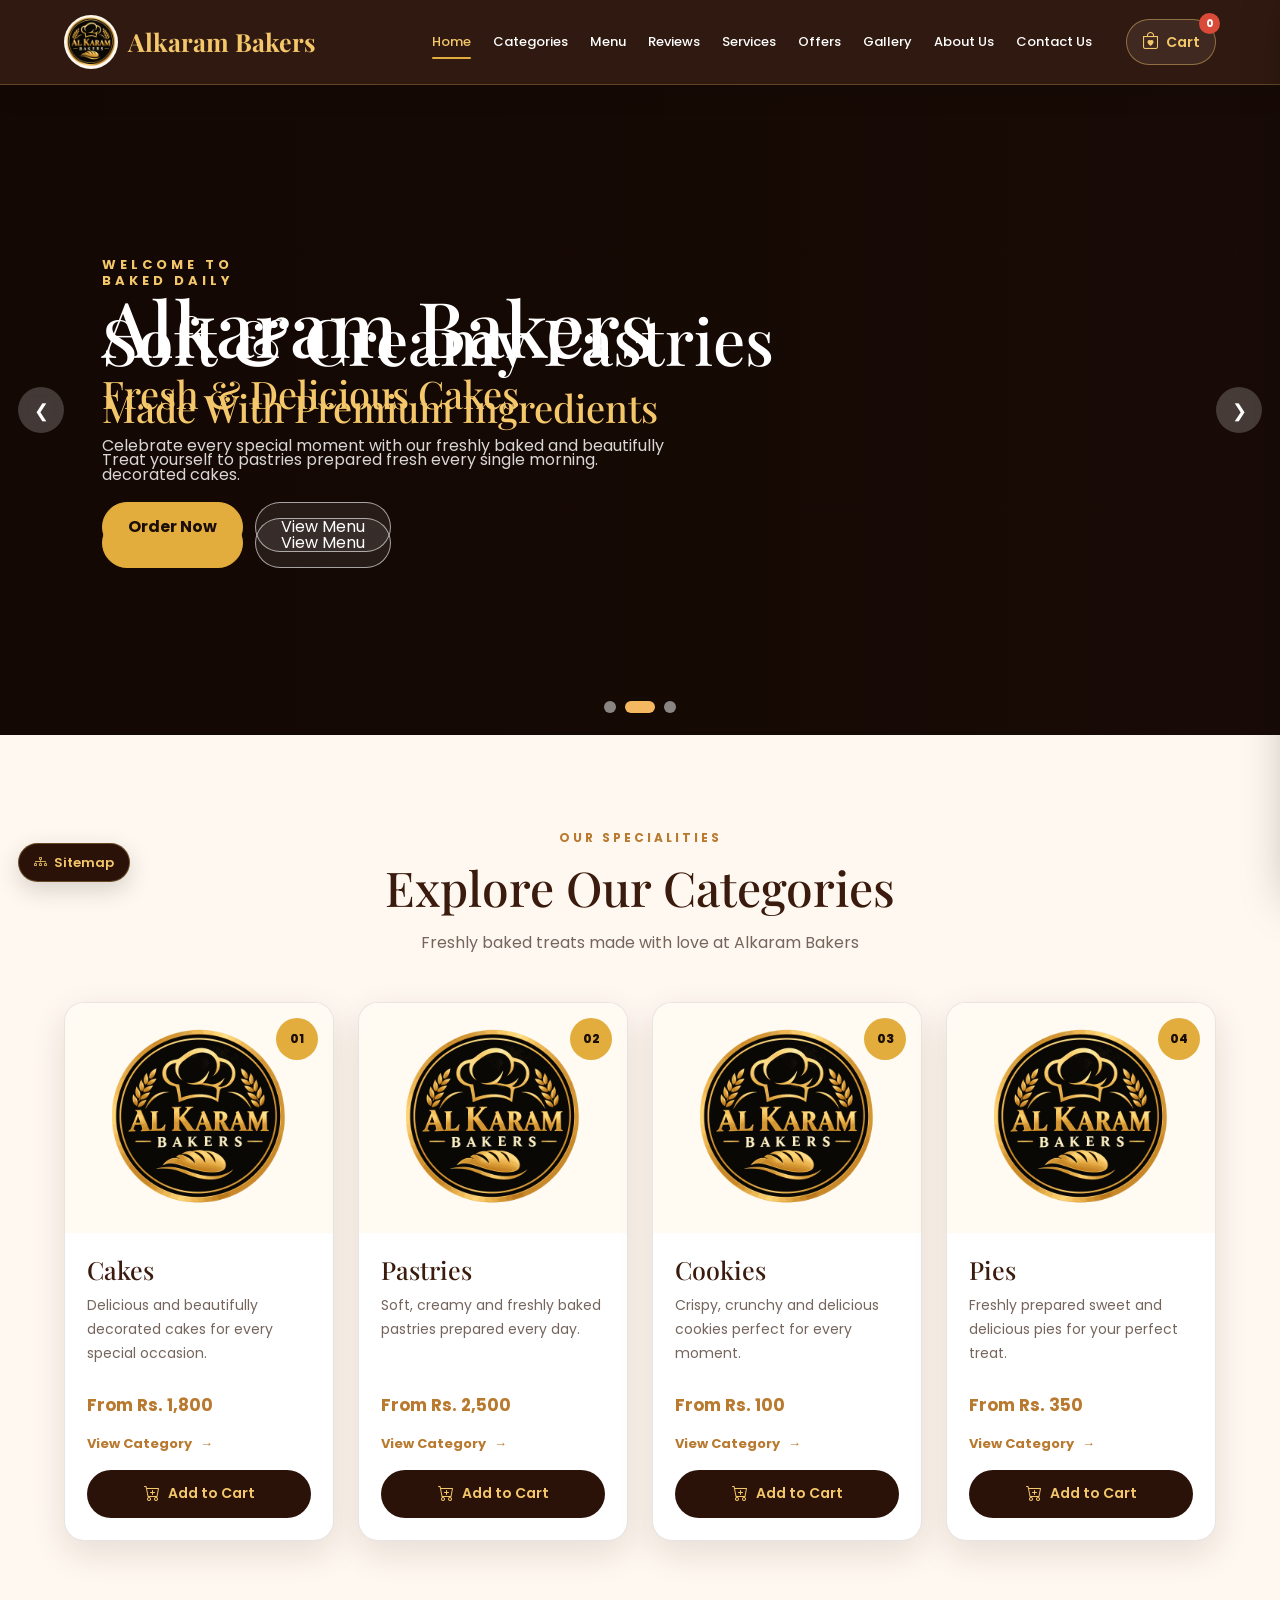
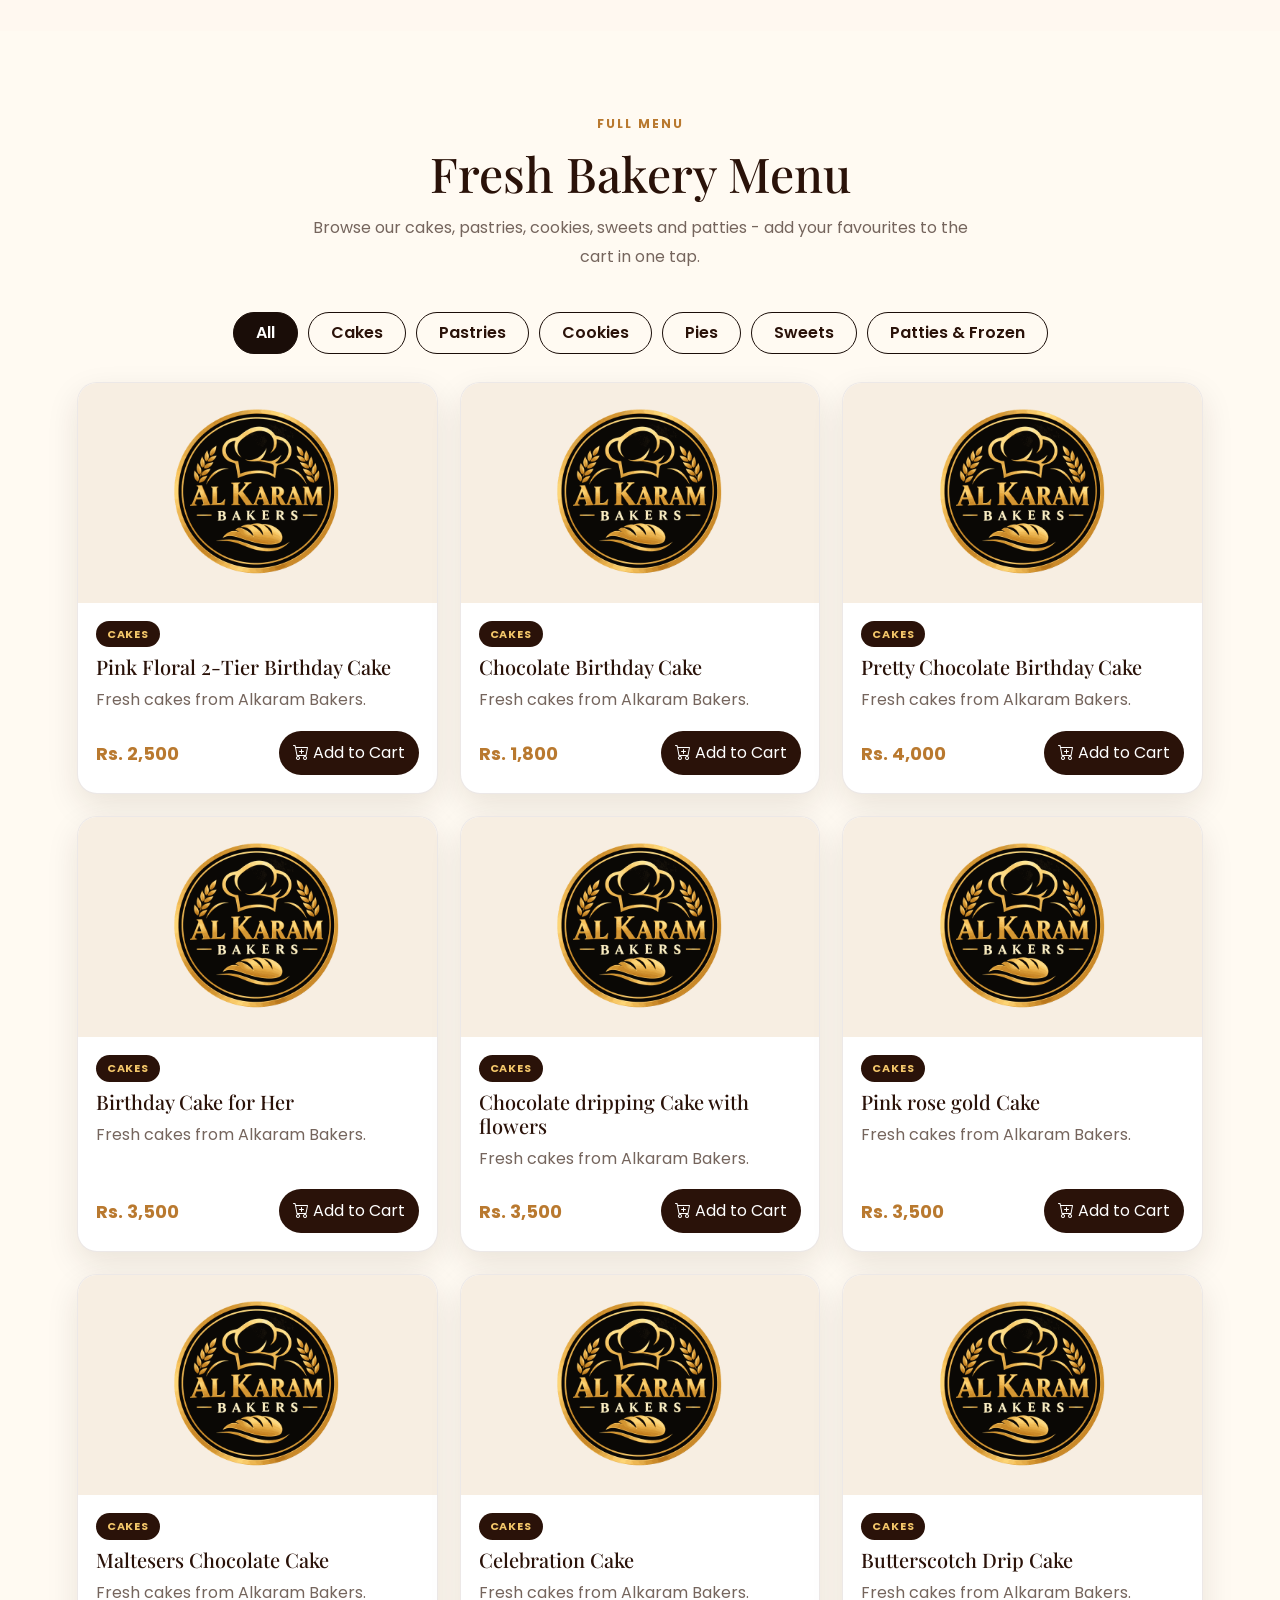
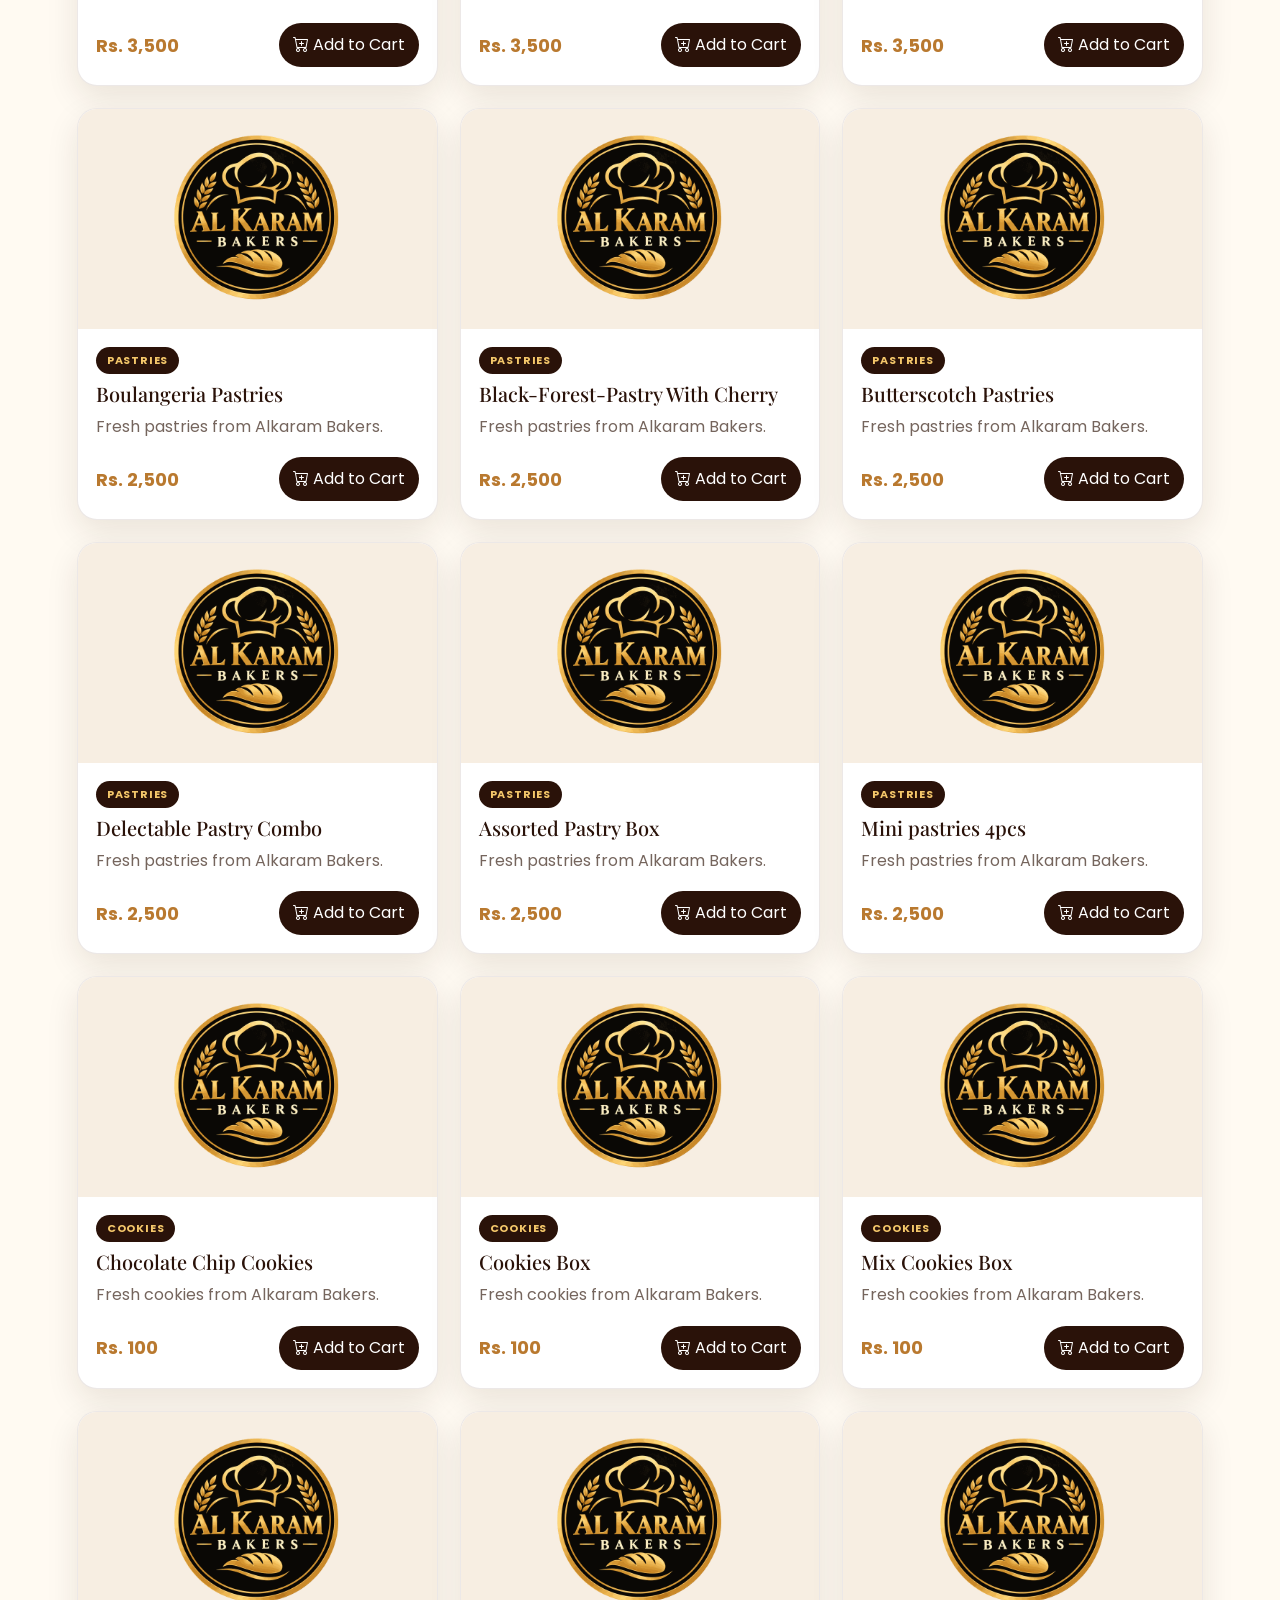
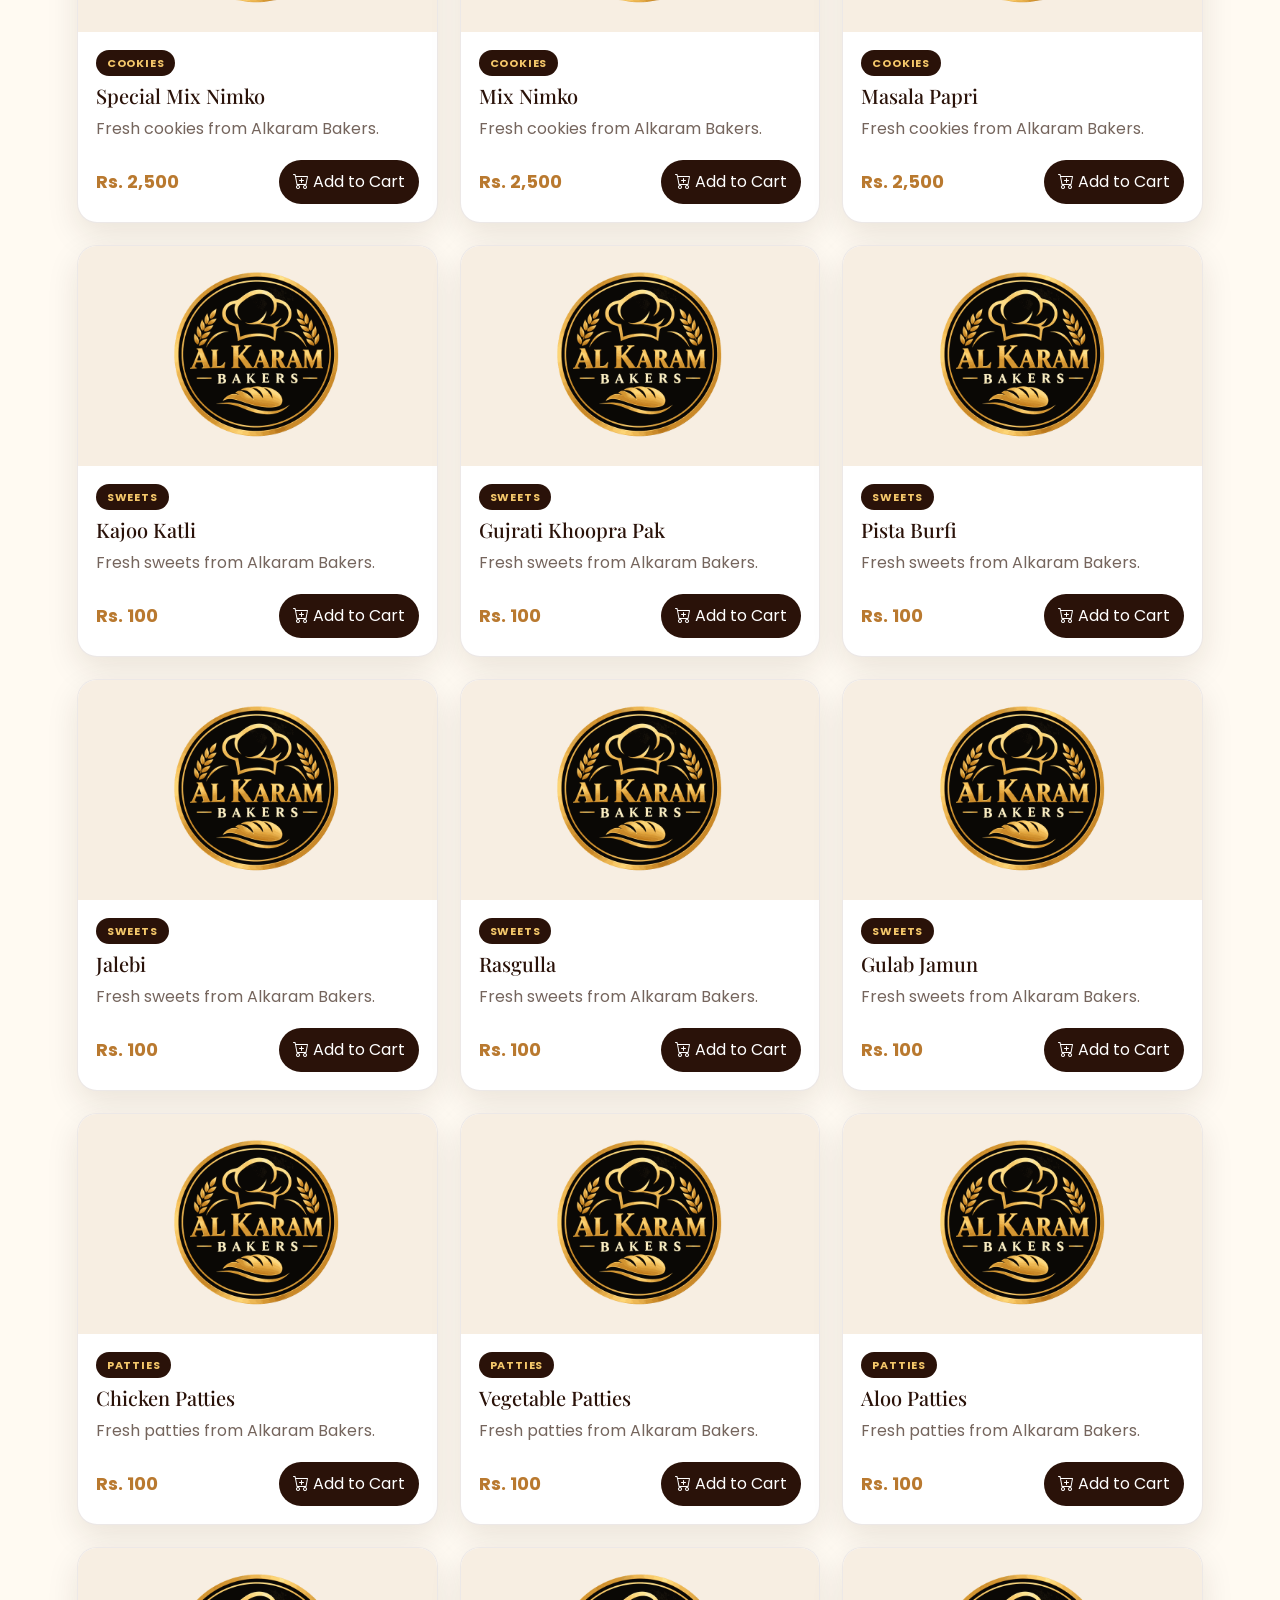
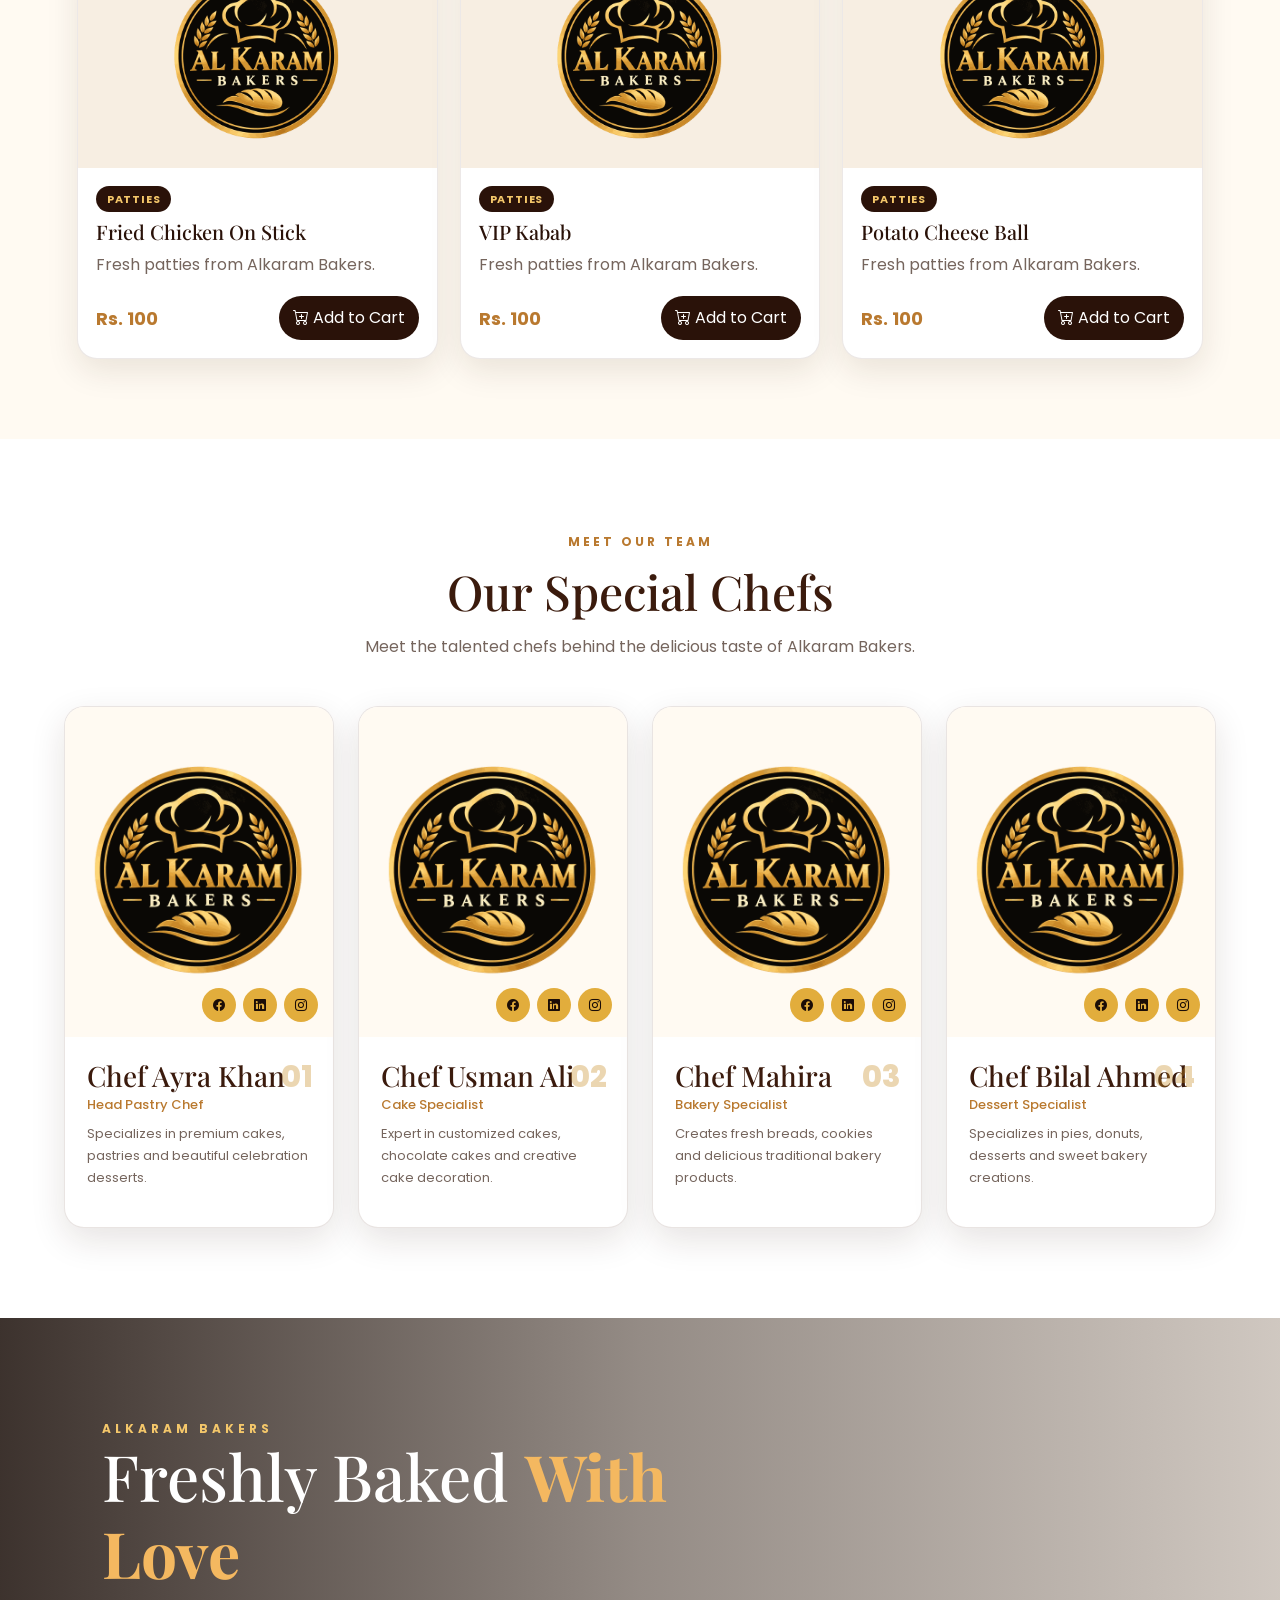
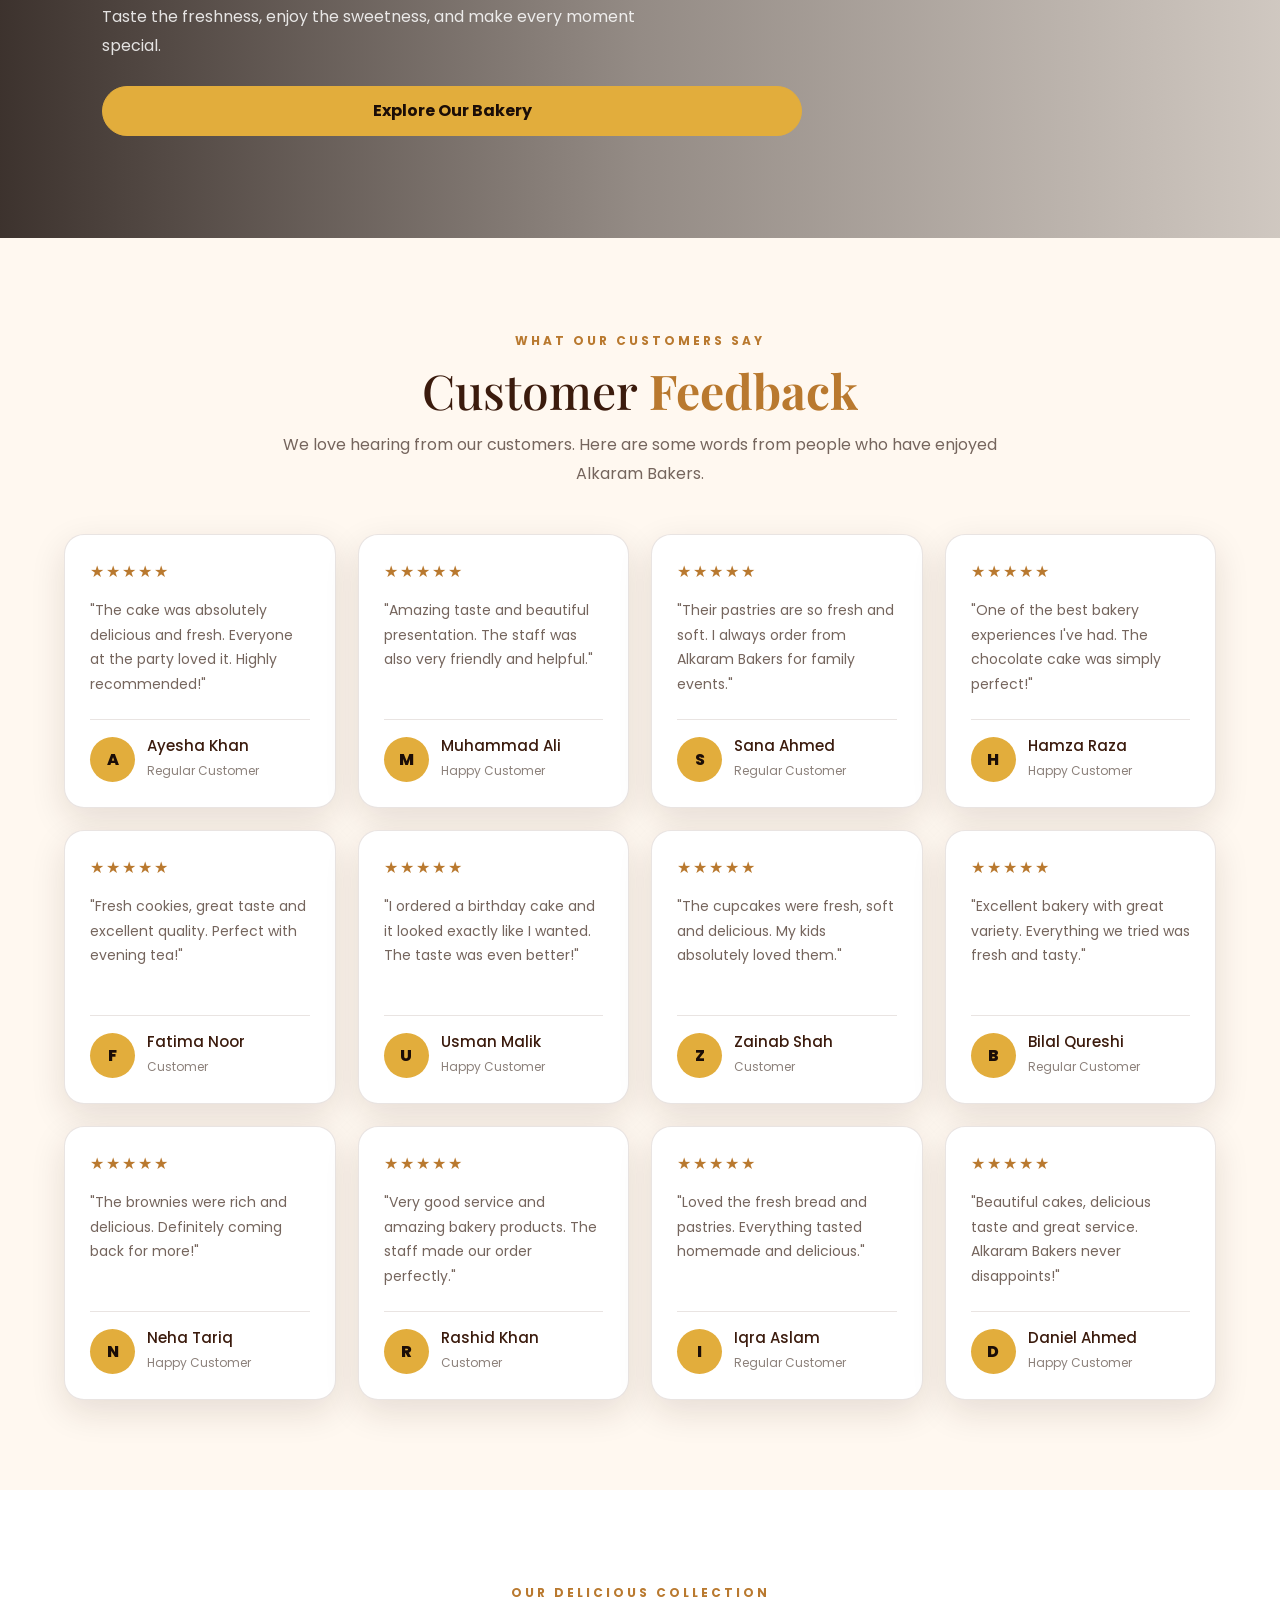
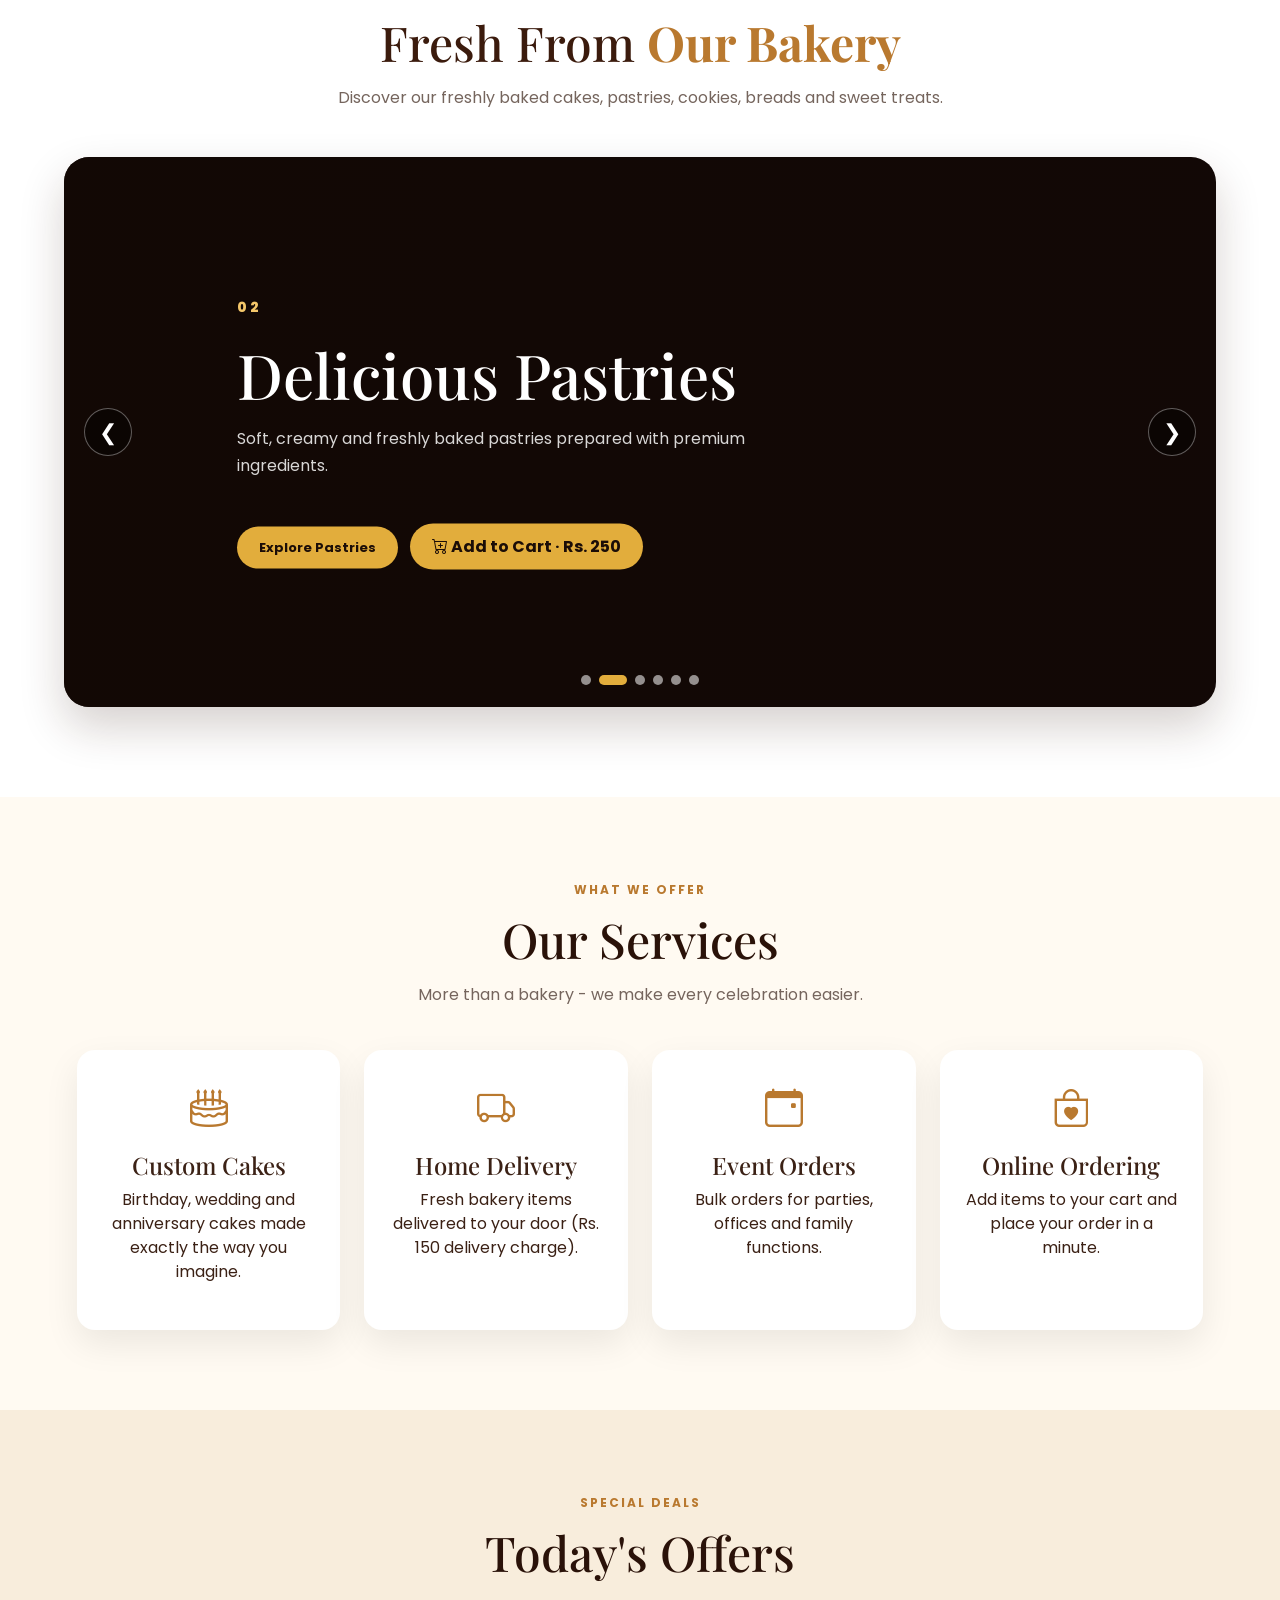
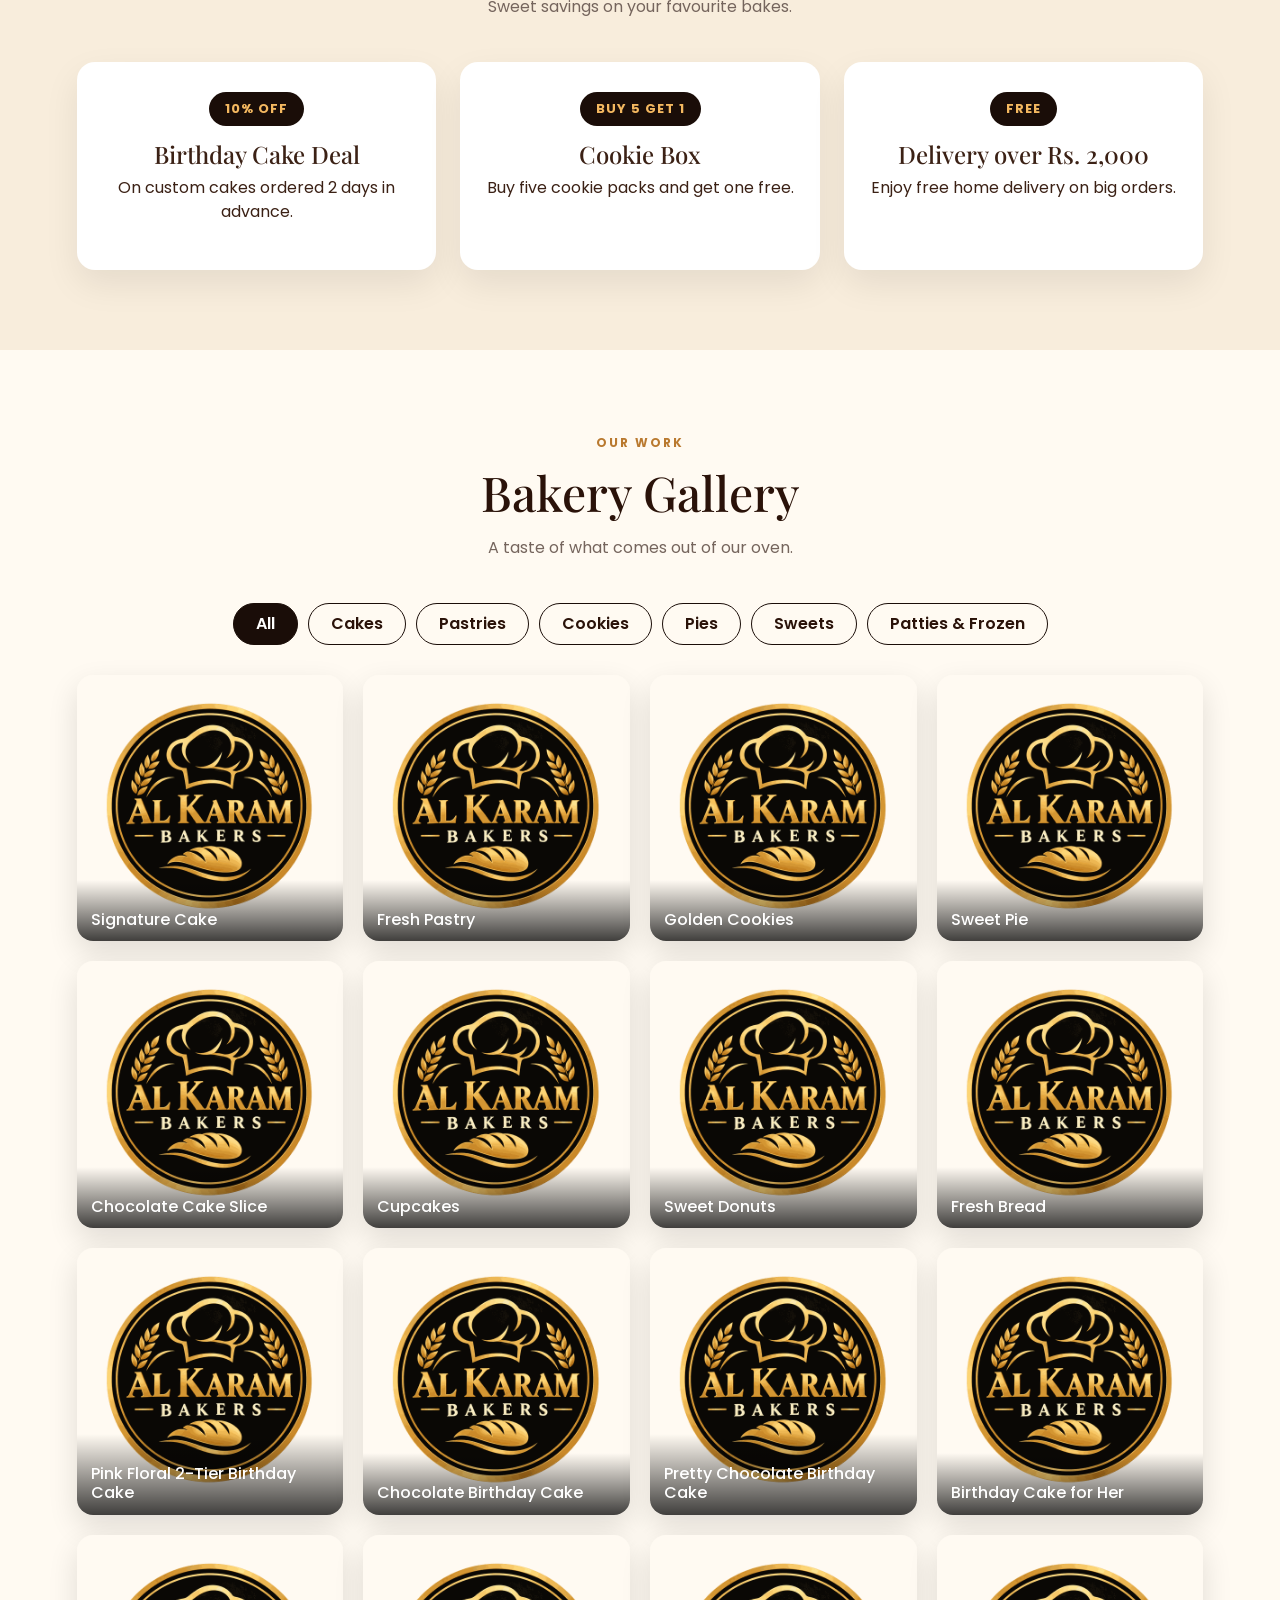
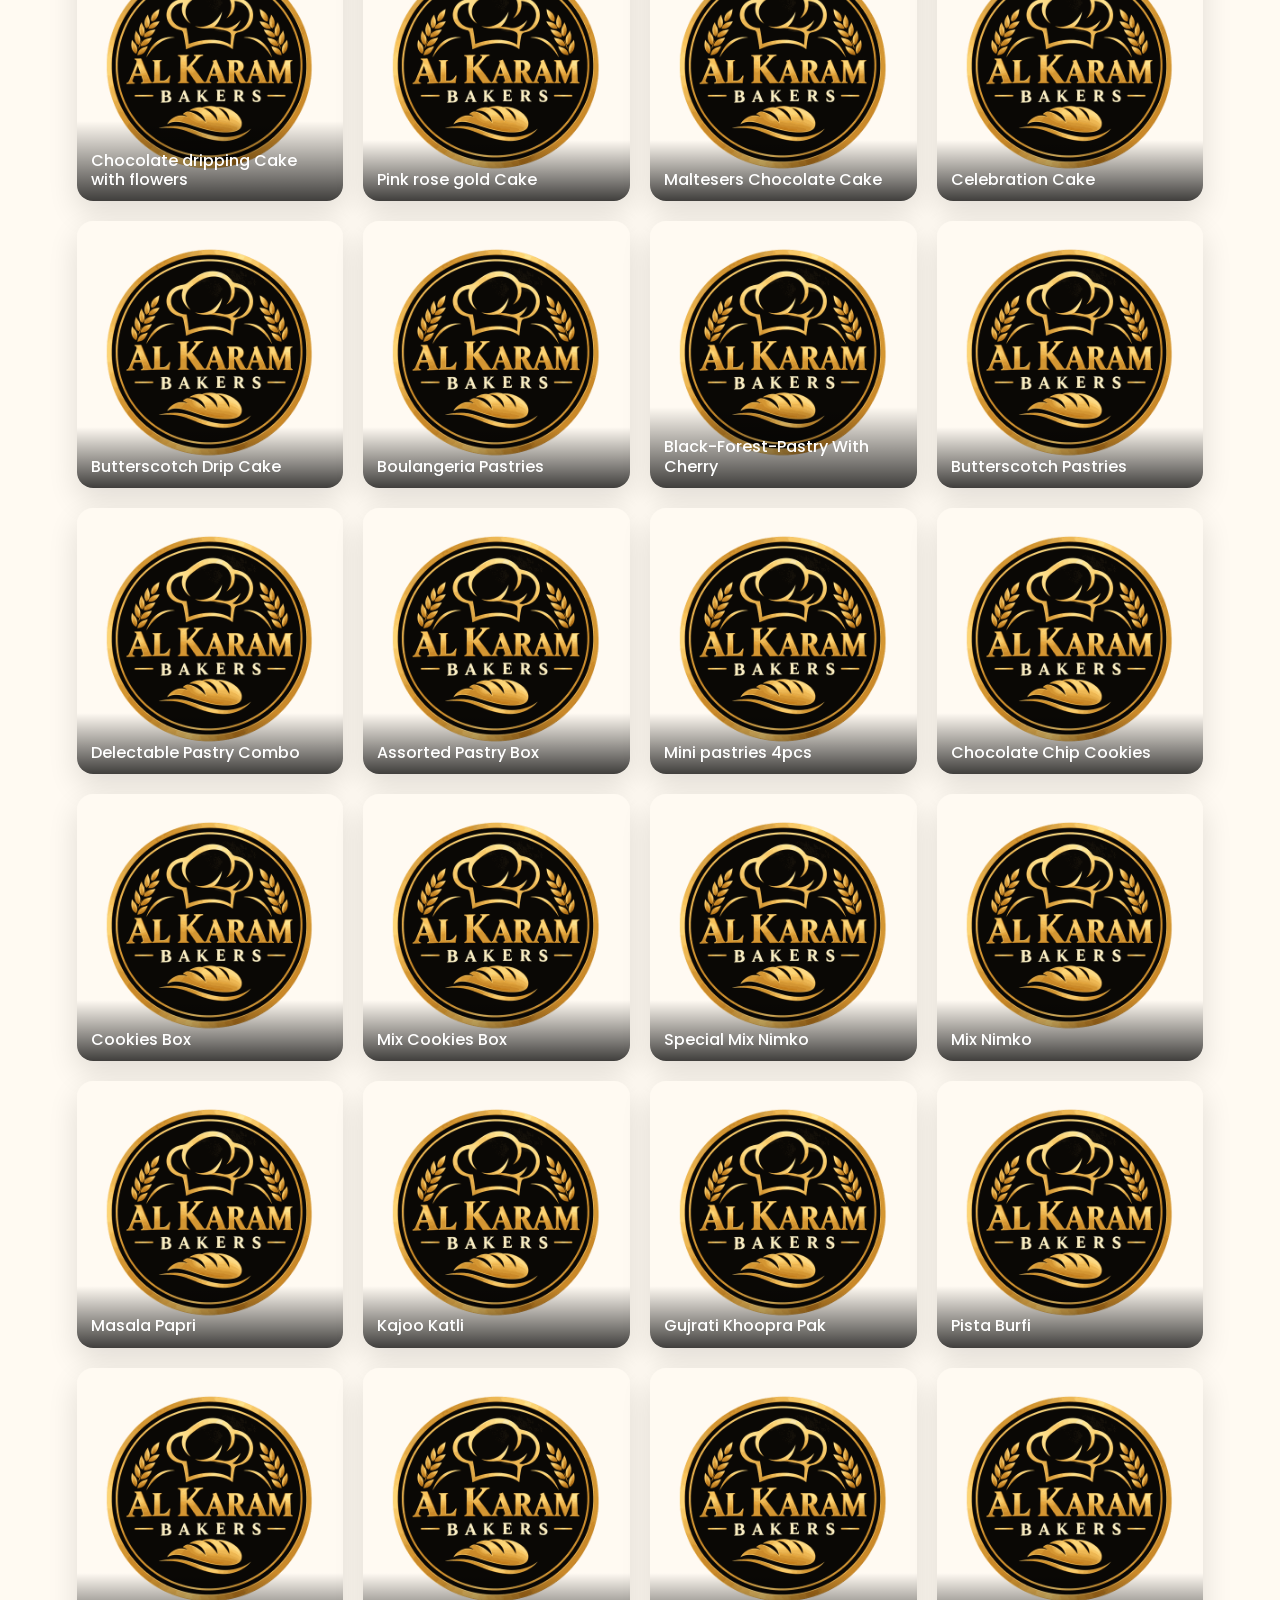
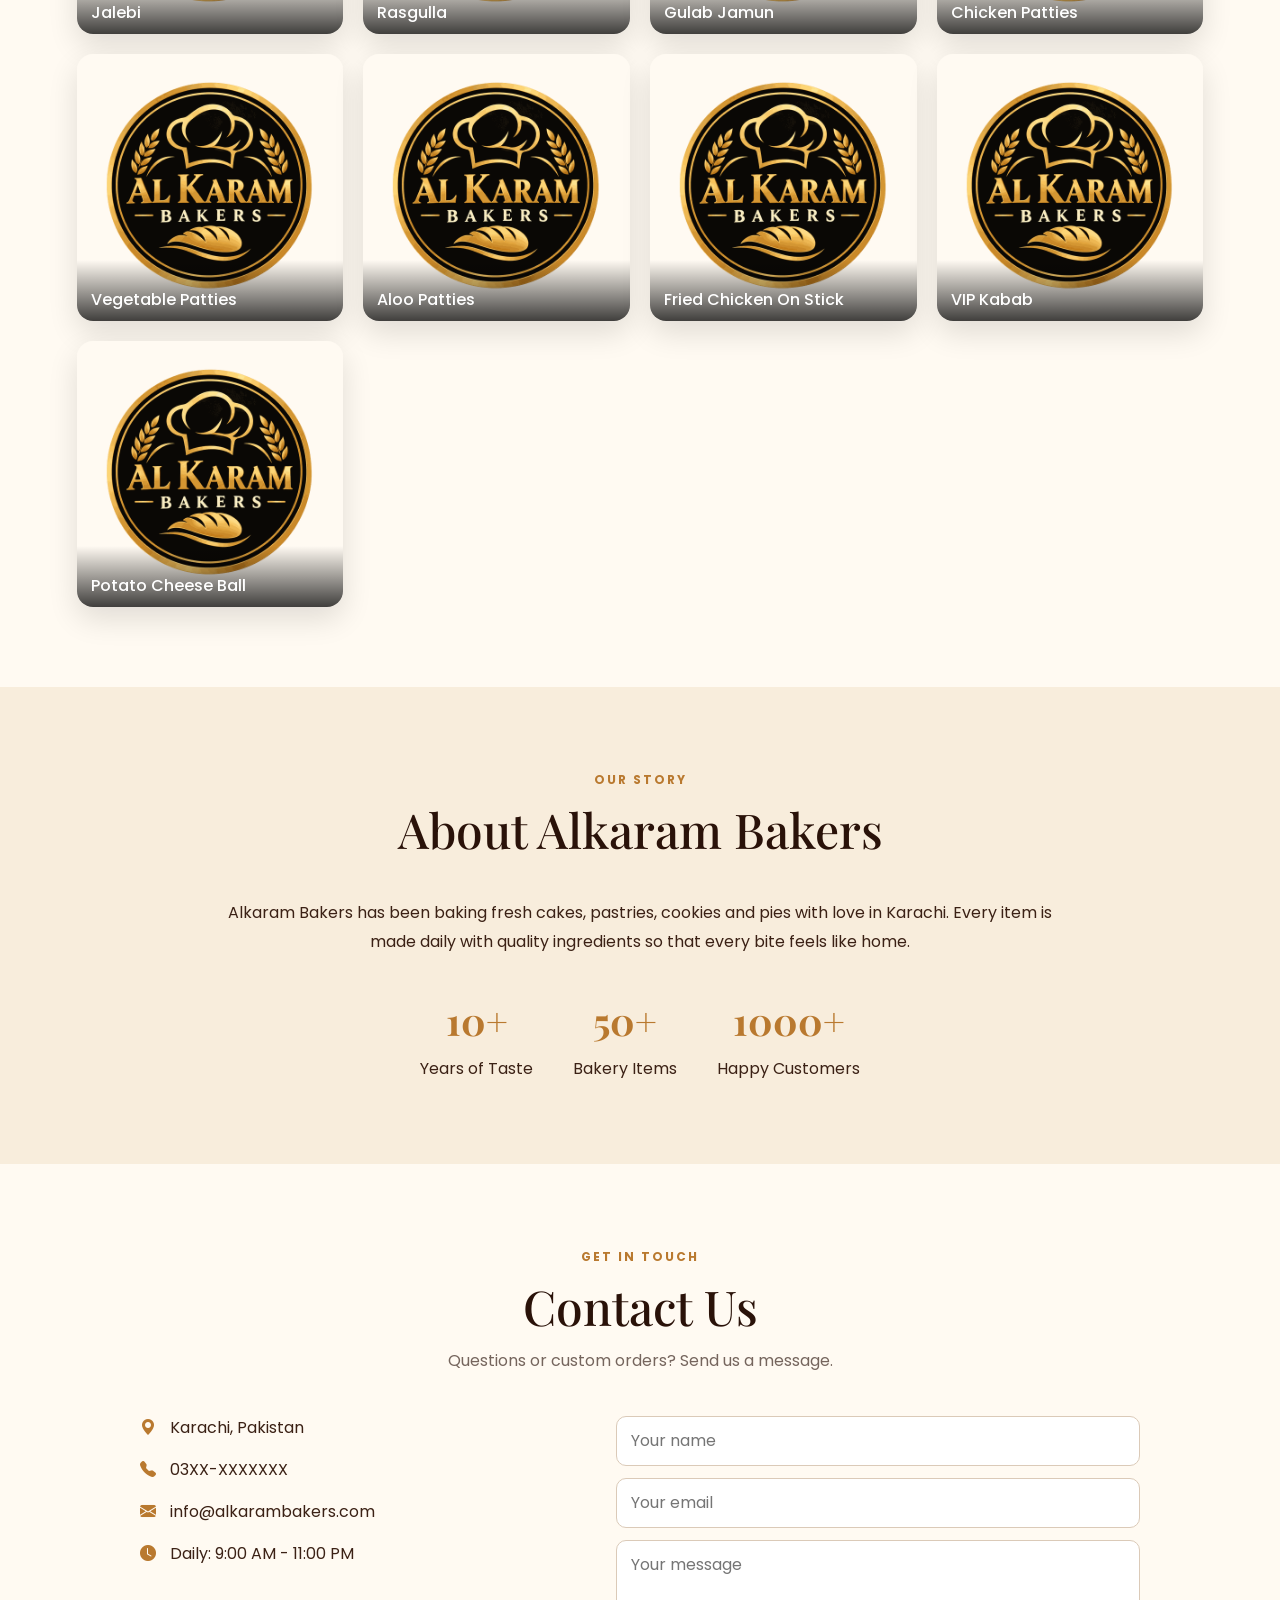
==== index.html @ e4ca4666 "Al Karam Bakers website" ====
<!DOCTYPE html>

<html lang="en">
<head>
<meta charset="utf-8"/>
<meta content="width=device-width, initial-scale=1.0" name="viewport"/>
<title>Alkaram Bakers Karachi | Fresh Cakes, Pastries, Cookies &amp; Bakery Delivery</title>
<meta content="Alkaram Bakers Karachi - freshly baked cakes, pastries, cookies, pies, sweets and patties. Order online with home delivery." name="description"/>
<!-- Website / Browser Tab Logo -->
<link href="images/alkaram-logo.png" rel="icon" type="image/png"/>
<link href="images/alkaram-logo.png" rel="apple-touch-icon"/>
<!-- Bootstrap -->
<link href="https://cdn.jsdelivr.net/npm/bootstrap@5.3.8/dist/css/bootstrap.min.css" rel="stylesheet"/>
<!-- Bootstrap Icons -->
<link href="https://cdn.jsdelivr.net/npm/bootstrap-icons@1.11.3/font/bootstrap-icons.min.css" rel="stylesheet"/>
<!-- Google Fonts -->
<link href="https://fonts.googleapis.com" rel="preconnect"/>
<link crossorigin="" href="https://fonts.gstatic.com" rel="preconnect"/>
<link href="https://fonts.googleapis.com/css2?family=Playfair+Display:wght@500;600;700&amp;family=Poppins:wght@400;500;600;700&amp;display=swap" rel="stylesheet"/>
<!-- Existing CSS -->



<meta content="Alkaram Bakers, bakery in Karachi, Karachi bakery, fresh cakes Karachi, birthday cakes Karachi, custom cakes Karachi, pastries Karachi, cookies Karachi, pies Karachi, sweets Karachi, patties Karachi, bakery delivery Karachi, online bakery Karachi, fresh bread Karachi, cupcakes Karachi, donuts Karachi, nimko Karachi, cake delivery Karachi, pastry delivery Karachi, bakery near me, best bakery Karachi, wedding cakes Karachi, chocolate cake Karachi, bakery items Karachi, Alkaram bakery, cakes online Karachi, sweets delivery Karachi, bakery shop Karachi, fresh bakery products, order bakery online" name="keywords"/><meta content="index, follow, max-image-preview:large" name="robots"/><meta content="Alkaram Bakers" name="author"/><meta content="#2a1209" name="theme-color"/><meta content="Alkaram Bakers" name="application-name"/><link href="https://www.alkarambakers.com/" rel="canonical"/><meta content="website" property="og:type"/><meta content="Alkaram Bakers Karachi | Fresh Cakes, Pastries, Cookies &amp; Bakery Delivery" property="og:title"/><meta content="Alkaram Bakers Karachi offers fresh cakes, pastries, cookies, pies, sweets, patties, bread and custom bakery orders with home delivery." property="og:description"/><meta content="https://www.alkarambakers.com/images/alkaram-logo.png" property="og:image"/><meta content="https://www.alkarambakers.com/" property="og:url"/><meta content="Alkaram Bakers" property="og:site_name"/><meta content="en_PK" property="og:locale"/><meta content="summary_large_image" name="twitter:card"/><meta content="Alkaram Bakers Karachi | Fresh Cakes, Pastries, Cookies &amp; Bakery Delivery" name="twitter:title"/><meta content="Alkaram Bakers Karachi offers fresh cakes, pastries, cookies, pies, sweets, patties, bread and custom bakery orders with home delivery." name="twitter:description"/><meta content="https://www.alkarambakers.com/images/alkaram-logo.png" name="twitter:image"/><link as="image" href="images/alkaram-logo.png" rel="preload"/><script type="application/ld+json">{"@context": "https://schema.org", "@type": "Bakery", "name": "Alkaram Bakers", "description": "Alkaram Bakers Karachi offers fresh cakes, pastries, cookies, pies, sweets, patties, bread and custom bakery orders with home delivery.", "url": "https://www.alkarambakers.com/", "logo": "https://www.alkarambakers.com/images/alkaram-logo.png", "image": "https://www.alkarambakers.com/images/alkaram-logo.png", "telephone": "03XX-XXXXXXX", "address": {"@type": "PostalAddress", "addressLocality": "Karachi", "addressCountry": "PK"}, "servesCuisine": ["Bakery", "Cakes", "Pastries", "Cookies", "Sweets"], "priceRange": "Rs."}</script><link href="style.css" rel="stylesheet"/></head>
<body>
<header class="navbar" id="mainNavbar">
<a class="navbar-brand" href="#home">
<img alt="Alkaram Bakers Logo" class="navbar-logo" src="images/alkaram-logo.png"/>
<span>Alkaram Bakers</span>
</a>
<nav aria-label="Main navigation" class="nav-menu" id="navMenu">
<a class="nav-link active" href="#home">Home</a>
<a class="nav-link" href="#categories">Categories</a>
<a class="nav-link" href="#menu">Menu</a>
<a class="nav-link" href="#feedback">Reviews</a>
<a class="nav-link" href="#service">Services</a>
<a class="nav-link" href="#offers">Offers</a>
<a class="nav-link" href="#gallery">Gallery</a>
<a class="nav-link" href="#about">About Us</a>
<a class="nav-link" href="#contact">Contact Us</a>
</nav>
<div class="nav-actions">
<button aria-label="Open shopping cart" class="cart-button" id="cartButton" type="button">
<i class="bi bi-bag-heart"></i>
<span>Cart</span>
<b id="cartCount">0</b>
</button>
<button aria-controls="navMenu" aria-expanded="false" aria-label="Open menu" class="menu-toggle" id="menuToggle" type="button">☰</button>
</div>
</header>
<section class="bakery-slider" id="home">
<div class="slide active" style="background-image:url('https://images.unsplash.com/photo-1578985545062-69928b1d9587?auto=format&amp;fit=crop&amp;w=1920&amp;q=80');">
<div class="overlay"></div>
<div class="slide-content"><span>WELCOME TO</span><h1>Alkaram Bakers</h1><h2>Fresh &amp; Delicious Cakes</h2><p>Celebrate every special moment with our freshly baked and beautifully decorated cakes.</p>
<div class="buttons"><a class="btn primary" href="#categories">Order Now</a><a class="btn secondary" href="#menu">View Menu</a></div></div>
</div>
<div class="slide" style="background-image:url('https://images.unsplash.com/photo-1555507036-ab1f4038808a?auto=format&amp;fit=crop&amp;w=1920&amp;q=80');">
<div class="overlay"></div>
<div class="slide-content"><span>BAKED DAILY</span><h2 class="hero-title">Soft &amp; Creamy Pastries</h2><h2>Made With Premium Ingredients</h2><p>Treat yourself to pastries prepared fresh every single morning.</p>
<div class="buttons"><a class="btn primary" href="#categories">Order Now</a><a class="btn secondary" href="#menu">View Menu</a></div></div>
</div>
<div class="slide" style="background-image:url('https://images.unsplash.com/photo-1499636136210-6f4ee915583e?auto=format&amp;fit=crop&amp;w=1920&amp;q=80');">
<div class="overlay"></div>
<div class="slide-content"><span>CRISPY &amp; CRUNCHY</span><h2 class="hero-title">Golden Cookies</h2><h2>Perfect With Evening Tea</h2><p>Buttery, crunchy cookies baked in small batches for the best taste.</p>
<div class="buttons"><a class="btn primary" href="#categories">Order Now</a><a class="btn secondary" href="#menu">View Menu</a></div></div>
</div>
<button aria-label="Previous slide" class="prev" type="button">❮</button>
<button aria-label="Next slide" class="next" type="button">❯</button>
<div class="dots"><button aria-label="Go to slide 1" class="dot active-dot" type="button"></button><button aria-label="Go to slide 2" class="dot" type="button"></button><button aria-label="Go to slide 3" class="dot" type="button"></button></div>
</section>
<!-- ================= CATEGORIES ================= -->
<section class="categories" id="categories">
<div class="section-title">
<span>OUR SPECIALITIES</span>
<h2>Explore Our Categories</h2>
<p>Freshly baked treats made with love at Alkaram Bakers</p>
</div>
<div class="category-container">
<article class="category-card" data-price="850" data-product="Cakes" id="cakes">
<div class="card-number">01</div>
<div class="category-image"><img alt="Cakes" loading="lazy" src="https://images.unsplash.com/photo-1578985545062-69928b1d9587?auto=format&amp;fit=crop&amp;w=700&amp;q=80"/></div>
<div class="category-content"><h3>Cakes</h3><p>Delicious and beautifully decorated cakes for every special occasion.</p>
<p class="price-tag">From Rs. 850</p>
<a class="view-category" data-filter="cakes" href="#menu">View Category <b>→</b></a>
<button class="add-to-cart category-add" data-price="850" data-product="Cakes" type="button"><i class="bi bi-cart-plus"></i> Add to Cart</button>
</div>
</article>
<article class="category-card" data-price="250" data-product="Pastries" id="pastries">
<div class="card-number">02</div>
<div class="category-image"><img alt="Pastries" loading="lazy" src="https://images.unsplash.com/photo-1555507036-ab1f4038808a?auto=format&amp;fit=crop&amp;w=700&amp;q=80"/></div>
<div class="category-content"><h3>Pastries</h3><p>Soft, creamy and freshly baked pastries prepared every day.</p>
<p class="price-tag">From Rs. 250</p>
<a class="view-category" data-filter="pastries" href="#menu">View Category <b>→</b></a>
<button class="add-to-cart category-add" data-price="250" data-product="Pastries" type="button"><i class="bi bi-cart-plus"></i> Add to Cart</button>
</div>
</article>
<article class="category-card" data-price="180" data-product="Cookies" id="cookies">
<div class="card-number">03</div>
<div class="category-image"><img alt="Cookies" loading="lazy" src="https://images.unsplash.com/photo-1499636136210-6f4ee915583e?auto=format&amp;fit=crop&amp;w=700&amp;q=80"/></div>
<div class="category-content"><h3>Cookies</h3><p>Crispy, crunchy and delicious cookies perfect for every moment.</p>
<p class="price-tag">From Rs. 180</p>
<a class="view-category" data-filter="cookies" href="#menu">View Category <b>→</b></a>
<button class="add-to-cart category-add" data-price="180" data-product="Cookies" type="button"><i class="bi bi-cart-plus"></i> Add to Cart</button>
</div>
</article>
<article class="category-card" data-price="350" data-product="Pies" id="pies">
<div class="card-number">04</div>
<div class="category-image"><img alt="Pies" loading="lazy" src="https://images.unsplash.com/photo-1464305795204-6f5bbfc7fb81?auto=format&amp;fit=crop&amp;w=700&amp;q=80"/></div>
<div class="category-content"><h3>Pies</h3><p>Freshly prepared sweet and delicious pies for your perfect treat.</p>
<p class="price-tag">From Rs. 350</p>
<a class="view-category" data-filter="pies" href="#menu">View Category <b>→</b></a>
<button class="add-to-cart category-add" data-price="350" data-product="Pies" type="button"><i class="bi bi-cart-plus"></i> Add to Cart</button>
</div>
</article>
</div>
</section><section class="info-section menu-section" id="menu"><div class="section-title"><span>FULL MENU</span><h2>Fresh Bakery Menu</h2><p>Browse our cakes, pastries, cookies, sweets and patties - add your favourites to the cart in one tap.</p></div><div class="gallery-filters menu-filters" role="group" aria-label="Filter menu"><button class="filter-btn active" data-menu-filter="all" type="button">All</button><button class="filter-btn" data-menu-filter="cakes" type="button">Cakes</button><button class="filter-btn" data-menu-filter="pastries" type="button">Pastries</button><button class="filter-btn" data-menu-filter="cookies" type="button">Cookies</button><button class="filter-btn" data-menu-filter="pies" type="button">Pies</button><button class="filter-btn" data-menu-filter="sweets" type="button">Sweets</button><button class="filter-btn" data-menu-filter="patties" type="button">Patties &amp; Frozen</button></div><div class="menu-grid"><article class="menu-card" data-category="cakes"><img alt="Pink Floral 2-Tier Birthday Cake - Alkaram Bakers" loading="lazy" src="https://dynacakes.com/wp-content/uploads/2026/01/WhatsApp-Image-2026-01-06-at-12.24.51-AM-1.jpeg"/><div class="menu-card-body"><span class="menu-badge">Cakes</span><h3>Pink Floral 2-Tier Birthday Cake</h3><p>Fresh cakes from Alkaram Bakers.</p><div class="menu-card-footer"><strong>Rs. 2,500</strong><button class="add-to-cart category-add" data-price="2500" data-product="Pink Floral 2-Tier Birthday Cake" type="button"><i class="bi bi-cart-plus"></i> Add to Cart</button></div></div></article><article class="menu-card" data-category="cakes"><img alt="Chocolate Birthday Cake - Alkaram Bakers" loading="lazy" src="https://encrypted-tbn0.gstatic.com/images?q=tbn:ANd9GcR00ztrbvbUtpIOdaTOXCnR-MHyCLChVfZj-3Fj0DUaFdDF2tswY8RrZwI&amp;s=10"/><div class="menu-card-body"><span class="menu-badge">Cakes</span><h3>Chocolate Birthday Cake</h3><p>Fresh cakes from Alkaram Bakers.</p><div class="menu-card-footer"><strong>Rs. 1,800</strong><button class="add-to-cart category-add" data-price="1800" data-product="Chocolate Birthday Cake" type="button"><i class="bi bi-cart-plus"></i> Add to Cart</button></div></div></article><article class="menu-card" data-category="cakes"><img alt="Pretty Chocolate Birthday Cake - Alkaram Bakers" loading="lazy" src="https://cakeoclock.pk/wp-content/uploads/2021/11/chocolate-cake2.jpg"/><div class="menu-card-body"><span class="menu-badge">Cakes</span><h3>Pretty Chocolate Birthday Cake</h3><p>Fresh cakes from Alkaram Bakers.</p><div class="menu-card-footer"><strong>Rs. 4,000</strong><button class="add-to-cart category-add" data-price="4000" data-product="Pretty Chocolate Birthday Cake" type="button"><i class="bi bi-cart-plus"></i> Add to Cart</button></div></div></article><article class="menu-card" data-category="cakes"><img alt="Birthday Cake for Her - Alkaram Bakers" loading="lazy" src="https://patisserie-valerie.co.uk/cdn/shop/collections/birthday-cakes-for-her-1160694.jpg?v=1778145677&amp;width=800"/><div class="menu-card-body"><span class="menu-badge">Cakes</span><h3>Birthday Cake for Her</h3><p>Fresh cakes from Alkaram Bakers.</p><div class="menu-card-footer"><strong>Rs. 3,500</strong><button class="add-to-cart category-add" data-price="3500" data-product="Birthday Cake for Her" type="button"><i class="bi bi-cart-plus"></i> Add to Cart</button></div></div></article><article class="menu-card" data-category="cakes"><img alt="Chocolate dripping Cake with flowers - Alkaram Bakers" loading="lazy" src="https://www.cakefactory.lk/wp-content/uploads/2022/07/20200121-_DSC9467_Original-1-scaled.jpg"/><div class="menu-card-body"><span class="menu-badge">Cakes</span><h3>Chocolate dripping Cake with flowers</h3><p>Fresh cakes from Alkaram Bakers.</p><div class="menu-card-footer"><strong>Rs. 3,500</strong><button class="add-to-cart category-add" data-price="3500" data-product="Chocolate dripping Cake with flowers" type="button"><i class="bi bi-cart-plus"></i> Add to Cart</button></div></div></article><article class="menu-card" data-category="cakes"><img alt="Pink rose gold Cake - Alkaram Bakers" loading="lazy" src="https://encrypted-tbn0.gstatic.com/images?q=tbn:ANd9GcR9g2jMl7eMVbSRkS4D6P0S5TLl1Xt2ekuNqA8yysvLQyZekzRmmcYmwIE&amp;s=10"/><div class="menu-card-body"><span class="menu-badge">Cakes</span><h3>Pink rose gold Cake</h3><p>Fresh cakes from Alkaram Bakers.</p><div class="menu-card-footer"><strong>Rs. 3,500</strong><button class="add-to-cart category-add" data-price="3500" data-product="Pink rose gold Cake" type="button"><i class="bi bi-cart-plus"></i> Add to Cart</button></div></div></article><article class="menu-card" data-category="cakes"><img alt="Maltesers Chocolate Cake - Alkaram Bakers" loading="lazy" src="https://static.tossdown.com/images/225632f6-4e4d-4eda-89f8-414a0ca803fe.webp"/><div class="menu-card-body"><span class="menu-badge">Cakes</span><h3>Maltesers Chocolate Cake</h3><p>Fresh cakes from Alkaram Bakers.</p><div class="menu-card-footer"><strong>Rs. 3,500</strong><button class="add-to-cart category-add" data-price="3500" data-product="Maltesers Chocolate Cake" type="button"><i class="bi bi-cart-plus"></i> Add to Cart</button></div></div></article><article class="menu-card" data-category="cakes"><img alt="Celebration Cake - Alkaram Bakers" loading="lazy" src="https://ucake.co.uk/wp-content/uploads/2026/02/home-page-pallate5-1024x1024.jpeg"/><div class="menu-card-body"><span class="menu-badge">Cakes</span><h3>Celebration Cake</h3><p>Fresh cakes from Alkaram Bakers.</p><div class="menu-card-footer"><strong>Rs. 3,500</strong><button class="add-to-cart category-add" data-price="3500" data-product="Celebration Cake" type="button"><i class="bi bi-cart-plus"></i> Add to Cart</button></div></div></article><article class="menu-card" data-category="cakes"><img alt="Butterscotch Drip Cake - Alkaram Bakers" loading="lazy" src="https://encrypted-tbn0.gstatic.com/images?q=tbn:ANd9GcS5S_HEy7cJpWrl9Me60sJtuc5muSjQfSYnN3MtPsS_RDoPIdFbigrNMI84&amp;s=10"/><div class="menu-card-body"><span class="menu-badge">Cakes</span><h3>Butterscotch Drip Cake</h3><p>Fresh cakes from Alkaram Bakers.</p><div class="menu-card-footer"><strong>Rs. 3,500</strong><button class="add-to-cart category-add" data-price="3500" data-product="Butterscotch Drip Cake" type="button"><i class="bi bi-cart-plus"></i> Add to Cart</button></div></div></article><article class="menu-card" data-category="pastries"><img alt="Boulangeria Pastries - Alkaram Bakers" loading="lazy" src="https://encrypted-tbn0.gstatic.com/images?q=tbn:ANd9GcQ6y-0Xs11f43Rb6dLWH2T7l7InmnCi11VTkJ1J2odjs0xYueQ5TJdrFdA&amp;s=10"/><div class="menu-card-body"><span class="menu-badge">Pastries</span><h3>Boulangeria Pastries</h3><p>Fresh pastries from Alkaram Bakers.</p><div class="menu-card-footer"><strong>Rs. 2,500</strong><button class="add-to-cart category-add" data-price="2500" data-product="Boulangeria Pastries" type="button"><i class="bi bi-cart-plus"></i> Add to Cart</button></div></div></article><article class="menu-card" data-category="pastries"><img alt="Black-Forest-Pastry With Cherry - Alkaram Bakers" loading="lazy" src="https://ganguram.com/cdn/shop/files/black-forest-pastry.jpg?v=1738501602"/><div class="menu-card-body"><span class="menu-badge">Pastries</span><h3>Black-Forest-Pastry With Cherry</h3><p>Fresh pastries from Alkaram Bakers.</p><div class="menu-card-footer"><strong>Rs. 2,500</strong><button class="add-to-cart category-add" data-price="2500" data-product="Black-Forest-Pastry With Cherry" type="button"><i class="bi bi-cart-plus"></i> Add to Cart</button></div></div></article><article class="menu-card" data-category="pastries"><img alt="Butterscotch Pastries - Alkaram Bakers" loading="lazy" src="https://5.imimg.com/data5/HH/BP/MY-23905729/butterscotch-pastry-500x500.jpg"/><div class="menu-card-body"><span class="menu-badge">Pastries</span><h3>Butterscotch Pastries</h3><p>Fresh pastries from Alkaram Bakers.</p><div class="menu-card-footer"><strong>Rs. 2,500</strong><button class="add-to-cart category-add" data-price="2500" data-product="Butterscotch Pastries" type="button"><i class="bi bi-cart-plus"></i> Add to Cart</button></div></div></article><article class="menu-card" data-category="pastries"><img alt="Delectable Pastry Combo - Alkaram Bakers" loading="lazy" src="https://assets.winni.in/product/primary/2022/11/77620.jpeg?dpr=1&amp;w=500"/><div class="menu-card-body"><span class="menu-badge">Pastries</span><h3>Delectable Pastry Combo</h3><p>Fresh pastries from Alkaram Bakers.</p><div class="menu-card-footer"><strong>Rs. 2,500</strong><button class="add-to-cart category-add" data-price="2500" data-product="Delectable Pastry Combo" type="button"><i class="bi bi-cart-plus"></i> Add to Cart</button></div></div></article><article class="menu-card" data-category="pastries"><img alt="Assorted Pastry Box - Alkaram Bakers" loading="lazy" src="https://encrypted-tbn0.gstatic.com/images?q=tbn:ANd9GcTKhr8lc0cw2js4eUzRyNCgzjusCodXk6oahrGzI_IScQuhYUcqv8kVOBuu&amp;s=10"/><div class="menu-card-body"><span class="menu-badge">Pastries</span><h3>Assorted Pastry Box</h3><p>Fresh pastries from Alkaram Bakers.</p><div class="menu-card-footer"><strong>Rs. 2,500</strong><button class="add-to-cart category-add" data-price="2500" data-product="Assorted Pastry Box" type="button"><i class="bi bi-cart-plus"></i> Add to Cart</button></div></div></article><article class="menu-card" data-category="pastries"><img alt="Mini pastries 4pcs - Alkaram Bakers" loading="lazy" src="https://getit.qa/cdn/shop/products/18387-01.jpg?v=1704605116"/><div class="menu-card-body"><span class="menu-badge">Pastries</span><h3>Mini pastries 4pcs</h3><p>Fresh pastries from Alkaram Bakers.</p><div class="menu-card-footer"><strong>Rs. 2,500</strong><button class="add-to-cart category-add" data-price="2500" data-product="Mini pastries 4pcs" type="button"><i class="bi bi-cart-plus"></i> Add to Cart</button></div></div></article><article class="menu-card" data-category="cookies"><img alt="Chocolate Chip Cookies - Alkaram Bakers" loading="lazy" src="https://i.pinimg.com/474x/49/b6/df/49b6dfbb4ef9c2247f4f6366f1699e60.jpg"/><div class="menu-card-body"><span class="menu-badge">Cookies</span><h3>Chocolate Chip Cookies</h3><p>Fresh cookies from Alkaram Bakers.</p><div class="menu-card-footer"><strong>Rs. 100</strong><button class="add-to-cart category-add" data-price="100" data-product="Chocolate Chip Cookies" type="button"><i class="bi bi-cart-plus"></i> Add to Cart</button></div></div></article><article class="menu-card" data-category="cookies"><img alt="Cookies Box - Alkaram Bakers" loading="lazy" src="https://nexgenboxes.com/wp-content/uploads/2026/04/personalized-cookie-boxes.webp"/><div class="menu-card-body"><span class="menu-badge">Cookies</span><h3>Cookies Box</h3><p>Fresh cookies from Alkaram Bakers.</p><div class="menu-card-footer"><strong>Rs. 100</strong><button class="add-to-cart category-add" data-price="100" data-product="Cookies Box" type="button"><i class="bi bi-cart-plus"></i> Add to Cart</button></div></div></article><article class="menu-card" data-category="cookies"><img alt="Mix Cookies Box - Alkaram Bakers" loading="lazy" src="https://encrypted-tbn0.gstatic.com/images?q=tbn:ANd9GcR2tEzdhUP6BHxeOGz9yyCfrX8Aekdv4lb_McWZdBmd3ze8Rs1MKM16Ry8&amp;s=10"/><div class="menu-card-body"><span class="menu-badge">Cookies</span><h3>Mix Cookies Box</h3><p>Fresh cookies from Alkaram Bakers.</p><div class="menu-card-footer"><strong>Rs. 100</strong><button class="add-to-cart category-add" data-price="100" data-product="Mix Cookies Box" type="button"><i class="bi bi-cart-plus"></i> Add to Cart</button></div></div></article><article class="menu-card" data-category="cookies"><img alt="Special Mix Nimko - Alkaram Bakers" loading="lazy" src="https://encrypted-tbn0.gstatic.com/images?q=tbn:ANd9GcRaxguvTVphVPQCQvLBOPfUqx9VN4aFQCW10sHerP4yCjTfRUKkXIDbueTT&amp;s=10"/><div class="menu-card-body"><span class="menu-badge">Cookies</span><h3>Special Mix Nimko</h3><p>Fresh cookies from Alkaram Bakers.</p><div class="menu-card-footer"><strong>Rs. 2,500</strong><button class="add-to-cart category-add" data-price="2500" data-product="Special Mix Nimko" type="button"><i class="bi bi-cart-plus"></i> Add to Cart</button></div></div></article><article class="menu-card" data-category="cookies"><img alt="Mix Nimko - Alkaram Bakers" loading="lazy" src="https://encrypted-tbn0.gstatic.com/images?q=tbn:ANd9GcR1ipwLwUXxrX-sBkxJJg1JeWFjgwTNvbyFVuK5d4BeG-LyqFCPYZ7cLwk&amp;s=10"/><div class="menu-card-body"><span class="menu-badge">Cookies</span><h3>Mix Nimko</h3><p>Fresh cookies from Alkaram Bakers.</p><div class="menu-card-footer"><strong>Rs. 2,500</strong><button class="add-to-cart category-add" data-price="2500" data-product="Mix Nimko" type="button"><i class="bi bi-cart-plus"></i> Add to Cart</button></div></div></article><article class="menu-card" data-category="cookies"><img alt="Masala Papri - Alkaram Bakers" loading="lazy" src="https://encrypted-tbn0.gstatic.com/images?q=tbn:ANd9GcTLx_KEovv1rPW_NGAsGPZW-0SKtVGfYGUrfHv8fQyFffNn7S0CDFw9f6c&amp;s=10"/><div class="menu-card-body"><span class="menu-badge">Cookies</span><h3>Masala Papri</h3><p>Fresh cookies from Alkaram Bakers.</p><div class="menu-card-footer"><strong>Rs. 2,500</strong><button class="add-to-cart category-add" data-price="2500" data-product="Masala Papri" type="button"><i class="bi bi-cart-plus"></i> Add to Cart</button></div></div></article><article class="menu-card" data-category="sweets"><img alt="Kajoo Katli - Alkaram Bakers" loading="lazy" src="https://static.toiimg.com/thumb/55048826.cms?width=1200&amp;height=900"/><div class="menu-card-body"><span class="menu-badge">Sweets</span><h3>Kajoo Katli</h3><p>Fresh sweets from Alkaram Bakers.</p><div class="menu-card-footer"><strong>Rs. 100</strong><button class="add-to-cart category-add" data-price="100" data-product="Kajoo Katli" type="button"><i class="bi bi-cart-plus"></i> Add to Cart</button></div></div></article><article class="menu-card" data-category="sweets"><img alt="Gujrati Khoopra Pak - Alkaram Bakers" loading="lazy" src="https://www.aseelsweets.pk/cdn/shop/files/seond-mob.png?v=1784198458&amp;width=1000"/><div class="menu-card-body"><span class="menu-badge">Sweets</span><h3>Gujrati Khoopra Pak</h3><p>Fresh sweets from Alkaram Bakers.</p><div class="menu-card-footer"><strong>Rs. 100</strong><button class="add-to-cart category-add" data-price="100" data-product="Gujrati Khoopra Pak" type="button"><i class="bi bi-cart-plus"></i> Add to Cart</button></div></div></article><article class="menu-card" data-category="sweets"><img alt="Pista Burfi - Alkaram Bakers" loading="lazy" src="https://www.ruchiskitchen.com/wp-content/uploads/2017/10/Pista-Burfi-Recipe-35.jpg"/><div class="menu-card-body"><span class="menu-badge">Sweets</span><h3>Pista Burfi</h3><p>Fresh sweets from Alkaram Bakers.</p><div class="menu-card-footer"><strong>Rs. 100</strong><button class="add-to-cart category-add" data-price="100" data-product="Pista Burfi" type="button"><i class="bi bi-cart-plus"></i> Add to Cart</button></div></div></article><article class="menu-card" data-category="sweets"><img alt="Jalebi - Alkaram Bakers" loading="lazy" src="https://encrypted-tbn0.gstatic.com/images?q=tbn:ANd9GcT0PDPmfdvYUt69bYhJYByKlPJvYOW_BvQAPcpoXQomp6oSAzV-pZWVjeew&amp;s=10"/><div class="menu-card-body"><span class="menu-badge">Sweets</span><h3>Jalebi</h3><p>Fresh sweets from Alkaram Bakers.</p><div class="menu-card-footer"><strong>Rs. 100</strong><button class="add-to-cart category-add" data-price="100" data-product="Jalebi" type="button"><i class="bi bi-cart-plus"></i> Add to Cart</button></div></div></article><article class="menu-card" data-category="sweets"><img alt="Rasgulla - Alkaram Bakers" loading="lazy" src="https://encrypted-tbn0.gstatic.com/images?q=tbn:ANd9GcQBcAQRSnj4Dcg9zf15wLyA3kGcpTunK9Rh073rZZLLRRB7AtHyIgcK3GSl&amp;s=10"/><div class="menu-card-body"><span class="menu-badge">Sweets</span><h3>Rasgulla</h3><p>Fresh sweets from Alkaram Bakers.</p><div class="menu-card-footer"><strong>Rs. 100</strong><button class="add-to-cart category-add" data-price="100" data-product="Rasgulla" type="button"><i class="bi bi-cart-plus"></i> Add to Cart</button></div></div></article><article class="menu-card" data-category="sweets"><img alt="Gulab Jamun - Alkaram Bakers" loading="lazy" src="https://i0.wp.com/chitrasfoodbook.com/wp-content/uploads/2016/10/gulab-jamun-using-mix.jpg?w=1200&amp;ssl=1"/><div class="menu-card-body"><span class="menu-badge">Sweets</span><h3>Gulab Jamun</h3><p>Fresh sweets from Alkaram Bakers.</p><div class="menu-card-footer"><strong>Rs. 100</strong><button class="add-to-cart category-add" data-price="100" data-product="Gulab Jamun" type="button"><i class="bi bi-cart-plus"></i> Add to Cart</button></div></div></article><article class="menu-card" data-category="patties"><img alt="Chicken Patties - Alkaram Bakers" loading="lazy" src="https://static.tossdown.com/images/8aa6fa18-4d51-476a-90a7-a1923b0ee5ca.webp"/><div class="menu-card-body"><span class="menu-badge">Patties</span><h3>Chicken Patties</h3><p>Fresh patties from Alkaram Bakers.</p><div class="menu-card-footer"><strong>Rs. 100</strong><button class="add-to-cart category-add" data-price="100" data-product="Chicken Patties" type="button"><i class="bi bi-cart-plus"></i> Add to Cart</button></div></div></article><article class="menu-card" data-category="patties"><img alt="Vegetable Patties - Alkaram Bakers" loading="lazy" src="https://encrypted-tbn0.gstatic.com/images?q=tbn:ANd9GcTIOEFe2R2JMOrUd4mAIO_dr0nlWlL27xbSlm8mf8y7ARuMlpzyVFyk83oM&amp;s=10"/><div class="menu-card-body"><span class="menu-badge">Patties</span><h3>Vegetable Patties</h3><p>Fresh patties from Alkaram Bakers.</p><div class="menu-card-footer"><strong>Rs. 100</strong><button class="add-to-cart category-add" data-price="100" data-product="Vegetable Patties" type="button"><i class="bi bi-cart-plus"></i> Add to Cart</button></div></div></article><article class="menu-card" data-category="patties"><img alt="Aloo Patties - Alkaram Bakers" loading="lazy" src="https://nishkitchen.com/wp-content/uploads/2024/09/Aloo-Patties-1.jpg"/><div class="menu-card-body"><span class="menu-badge">Patties</span><h3>Aloo Patties</h3><p>Fresh patties from Alkaram Bakers.</p><div class="menu-card-footer"><strong>Rs. 100</strong><button class="add-to-cart category-add" data-price="100" data-product="Aloo Patties" type="button"><i class="bi bi-cart-plus"></i> Add to Cart</button></div></div></article><article class="menu-card" data-category="patties"><img alt="Fried Chicken On Stick - Alkaram Bakers" loading="lazy" src="https://encrypted-tbn0.gstatic.com/images?q=tbn:ANd9GcRGxXLSX8K5vR0sKIXTp_VTjJtkctNDbiEZWQK8PbgnOOYvolkRB8dxlTHD&amp;s=10"/><div class="menu-card-body"><span class="menu-badge">Patties</span><h3>Fried Chicken On Stick</h3><p>Fresh patties from Alkaram Bakers.</p><div class="menu-card-footer"><strong>Rs. 100</strong><button class="add-to-cart category-add" data-price="100" data-product="Fried Chicken On Stick" type="button"><i class="bi bi-cart-plus"></i> Add to Cart</button></div></div></article><article class="menu-card" data-category="patties"><img alt="VIP Kabab - Alkaram Bakers" loading="lazy" src="https://encrypted-tbn0.gstatic.com/images?q=tbn:ANd9GcRusBPEh4AQC2g9PhPbBG0PvrArJcPVSLWk_BUTFRPSz5WNx8iaY-oj-aI&amp;s=10"/><div class="menu-card-body"><span class="menu-badge">Patties</span><h3>VIP Kabab</h3><p>Fresh patties from Alkaram Bakers.</p><div class="menu-card-footer"><strong>Rs. 100</strong><button class="add-to-cart category-add" data-price="100" data-product="VIP Kabab" type="button"><i class="bi bi-cart-plus"></i> Add to Cart</button></div></div></article><article class="menu-card" data-category="patties"><img alt="Potato Cheese Ball - Alkaram Bakers" loading="lazy" src="https://encrypted-tbn0.gstatic.com/images?q=tbn:ANd9GcTgshuQC_xSSQ99yoocJUwSqRgSgUw-iFJ90riaYQRctxySUVWZ9vMzQH0&amp;s=10"/><div class="menu-card-body"><span class="menu-badge">Patties</span><h3>Potato Cheese Ball</h3><p>Fresh patties from Alkaram Bakers.</p><div class="menu-card-footer"><strong>Rs. 100</strong><button class="add-to-cart category-add" data-price="100" data-product="Potato Cheese Ball" type="button"><i class="bi bi-cart-plus"></i> Add to Cart</button></div></div></article></div><p class="menu-empty" id="menuEmpty" hidden>This category is not on the online menu yet. Please contact us to place an order.</p></section>
<!-- ================= SPECIAL CHEFS ================= -->
<section class="special-chefs" id="team">
<div class="chef-heading">
<span>MEET OUR TEAM</span>
<h2>Our Special Chefs</h2>
<p>
            Meet the talented chefs behind the delicious taste
            of Alkaram Bakers.
        </p>
</div>
<div class="chef-container">
<!-- Chef 1 -->
<div class="chef-card">
<div class="chef-image">
<img alt="Head Chef" src="https://images.unsplash.com/photo-1556910103-1c02745aae4d?auto=format&amp;fit=crop&amp;w=700&amp;q=80"/>
<div class="chef-social"><a aria-label="Facebook" href="https://www.facebook.com/" rel="noopener" target="_blank"><i class="bi bi-facebook"></i></a><a aria-label="LinkedIn" href="https://www.linkedin.com/" rel="noopener" target="_blank"><i class="bi bi-linkedin"></i></a><a aria-label="Instagram" href="https://www.instagram.com/" rel="noopener" target="_blank"><i class="bi bi-instagram"></i></a></div>
</div>
<div class="chef-info">
<span class="chef-number">01</span>
<h3>Chef Ayra Khan</h3>
<h4>Head Pastry Chef</h4>
<p>
                    Specializes in premium cakes, pastries
                    and beautiful celebration desserts.
                </p>
</div>
</div>
<!-- Chef 2 -->
<div class="chef-card">
<div class="chef-image">
<img alt="Cake Chef" src="https://images.unsplash.com/photo-1583394293214-28ded15ee548?auto=format&amp;fit=crop&amp;w=700&amp;q=85"/>
<div class="chef-social"><a aria-label="Facebook" href="https://www.facebook.com/" rel="noopener" target="_blank"><i class="bi bi-facebook"></i></a><a aria-label="LinkedIn" href="https://www.linkedin.com/" rel="noopener" target="_blank"><i class="bi bi-linkedin"></i></a><a aria-label="Instagram" href="https://www.instagram.com/" rel="noopener" target="_blank"><i class="bi bi-instagram"></i></a></div>
</div>
<div class="chef-info">
<span class="chef-number">02</span>
<h3>Chef Usman Ali</h3>
<h4>Cake Specialist</h4>
<p>
                    Expert in customized cakes, chocolate cakes
                    and creative cake decoration.
                </p>
</div>
</div>
<!-- Chef 3 -->
<div class="chef-card">
<div class="chef-image">
<img alt="Bakery Chef" src="https://images.unsplash.com/photo-1577219491135-ce391730fb2c?auto=format&amp;fit=crop&amp;w=700&amp;q=80"/>
<div class="chef-social"><a aria-label="Facebook" href="https://www.facebook.com/" rel="noopener" target="_blank"><i class="bi bi-facebook"></i></a><a aria-label="LinkedIn" href="https://www.linkedin.com/" rel="noopener" target="_blank"><i class="bi bi-linkedin"></i></a><a aria-label="Instagram" href="https://www.instagram.com/" rel="noopener" target="_blank"><i class="bi bi-instagram"></i></a></div>
</div>
<div class="chef-info">
<span class="chef-number">03</span>
<h3>Chef Mahira</h3>
<h4>Bakery Specialist</h4>
<p>
                    Creates fresh breads, cookies and delicious
                    traditional bakery products.
                </p>
</div>
</div>
<!-- Chef 4 -->
<div class="chef-card">
<div class="chef-image">
<img alt="Dessert Chef" src="https://images.unsplash.com/photo-1595273670150-bd0c3c392e46?auto=format&amp;fit=crop&amp;w=700&amp;q=85"/>
<div class="chef-social"><a aria-label="Facebook" href="https://www.facebook.com/" rel="noopener" target="_blank"><i class="bi bi-facebook"></i></a><a aria-label="LinkedIn" href="https://www.linkedin.com/" rel="noopener" target="_blank"><i class="bi bi-linkedin"></i></a><a aria-label="Instagram" href="https://www.instagram.com/" rel="noopener" target="_blank"><i class="bi bi-instagram"></i></a></div>
</div>
<div class="chef-info">
<span class="chef-number">04</span>
<h3>Chef Bilal Ahmed</h3>
<h4>Dessert Specialist</h4>
<p>
                    Specializes in pies, donuts, desserts
                    and sweet bakery creations.
                </p>
</div>
</div>
</div>
</section>
<section class="bakery-video" style="background:url('https://images.unsplash.com/photo-1565958011703-44f9829ba187?auto=format&amp;fit=crop&amp;w=1920&amp;q=80') center/cover;">
<video autoplay="" class="bakery-video-player" loop="" muted="" onerror="this.remove()" playsinline="" poster="https://images.unsplash.com/photo-1565958011703-44f9829ba187?auto=format&amp;fit=crop&amp;w=1920&amp;q=80" preload="metadata">
<source onerror="this.parentNode.remove()" src="images/bakery-video.mp4" type="video/mp4"/>
</video>
<div class="video-overlay"></div>
<div class="video-content">
<span>ALKARAM BAKERS</span>
<h2 class="video-title">Freshly Baked <strong>With Love</strong></h2>
<p>Taste the freshness, enjoy the sweetness, and make every moment special.</p>
<a class="video-button" href="#categories">Explore Our Bakery</a>
</div>
</section>
<!-- ================= CUSTOMER FEEDBACK ================= -->
<section class="customer-feedback" id="feedback">
<div class="feedback-heading">
<span>WHAT OUR CUSTOMERS SAY</span>
<h2>Customer <strong>Feedback</strong></h2>
<p> We love hearing from our customers. Here are some words from people who have enjoyed Alkaram Bakers. </p>
</div> <div class="feedback-container">
<!-- Feedback 01 -->
<div class="feedback-card">
<div class="stars">★★★★★</div>
<p> "The cake was absolutely delicious and fresh. Everyone at the party loved it. Highly recommended!" </p>
<div class="customer">
<div class="customer-avatar">A</div>
<div> <h4>Ayesha Khan</h4>
<span>Regular Customer</span>
</div>
</div>
</div>
<!-- Feedback 02 -->
<div class="feedback-card">
<div class="stars">★★★★★</div>
<p> "Amazing taste and beautiful presentation. The staff was also very friendly and helpful." </p>
<div class="customer">
<div class="customer-avatar">M</div>
<div> <h4>Muhammad Ali</h4>
<span>Happy Customer</span>
</div> </div> </div>
<!-- Feedback 03 -->
<div class="feedback-card">
<div class="stars">★★★★★</div>
<p> "Their pastries are so fresh and soft. I always order from Alkaram Bakers for family events." </p>
<div class="customer">
<div class="customer-avatar">S</div>
<div> <h4>Sana Ahmed</h4>
<span>Regular Customer</span>
</div> </div> </div>
<!-- Feedback 04 -->
<div class="feedback-card">
<div class="stars">★★★★★</div>
<p> "One of the best bakery experiences I've had. The chocolate cake was simply perfect!" </p>
<div class="customer">
<div class="customer-avatar">H</div>
<div> <h4>Hamza Raza</h4>
<span>Happy Customer</span>
</div>
</div>
</div>
<!-- Feedback 05 -->
<div class="feedback-card">
<div class="stars">★★★★★</div>
<p> "Fresh cookies, great taste and excellent quality. Perfect with evening tea!" </p>
<div class="customer">
<div class="customer-avatar">F</div>
<div>
<h4>Fatima Noor</h4>
<span>Customer</span>
</div>
</div>
</div>
<!-- Feedback 06 -->
<div class="feedback-card">
<div class="stars">★★★★★</div>
<p> "I ordered a birthday cake and it looked exactly like I wanted. The taste was even better!" </p>
<div class="customer">
<div class="customer-avatar">U</div>
<div>
<h4>Usman Malik</h4>
<span>Happy Customer</span>
</div>
</div>
</div>
<!-- Feedback 07 --> <div class="feedback-card">
<div class="stars">★★★★★</div>
<p> "The cupcakes were fresh, soft and delicious. My kids absolutely loved them." </p>
<div class="customer">
<div class="customer-avatar">Z</div>
<div>
<h4>Zainab Shah</h4>
<span>Customer</span>
</div>
</div>
</div>
<!-- Feedback 08 -->
<div class="feedback-card">
<div class="stars">★★★★★</div>
<p> "Excellent bakery with great variety. Everything we tried was fresh and tasty." </p>
<div class="customer">
<div class="customer-avatar">B</div>
<div>
<h4>Bilal Qureshi</h4>
<span>Regular Customer</span>
</div>
</div>
</div>
<!-- Feedback 09 -->
<div class="feedback-card">
<div class="stars">★★★★★</div>
<p> "The brownies were rich and delicious. Definitely coming back for more!" </p>
<div class="customer">
<div class="customer-avatar">N</div>
<div>
<h4>Neha Tariq</h4>
<span>Happy Customer</span>
</div>
</div>
</div>
<!-- Feedback 10 -->
<div class="feedback-card">
<div class="stars">★★★★★</div>
<p> "Very good service and amazing bakery products. The staff made our order perfectly." </p>
<div class="customer">
<div class="customer-avatar">R</div>
<div>
<h4>Rashid Khan</h4>
<span>Customer</span>
</div>
</div>
</div>
<!-- Feedback 11 -->
<div class="feedback-card">
<div class="stars">★★★★★</div>
<p> "Loved the fresh bread and pastries. Everything tasted homemade and delicious." </p> <div class="customer"> <div class="customer-avatar">I</div> <div> <h4>Iqra Aslam</h4> <span>Regular Customer</span> </div> </div> </div> <!-- Feedback 12 --> <div class="feedback-card"> <div class="stars">★★★★★</div> <p> "Beautiful cakes, delicious taste and great service. Alkaram Bakers never disappoints!" </p>
<div class="customer">
<div class="customer-avatar">D</div>
<div>
<h4>Daniel Ahmed</h4>
<span>Happy Customer</span>
</div>
</div>
</div>
</div>
</section>
<!-- ================= BAKERY ITEMS SLIDER ================= -->
<section class="bakery-items-slider" id="bakery-slider">
<div class="slider-heading">
<span>OUR DELICIOUS COLLECTION</span>
<h2>Fresh From <strong>Our Bakery</strong></h2>
<p>
            Discover our freshly baked cakes, pastries, cookies,
            breads and sweet treats.
        </p>
</div>
<div class="bakery-slider-wrapper">
<div class="bakery-slides">
<div class="bakery-slide active">
<img alt="Fresh Cakes" loading="lazy" src="https://images.unsplash.com/photo-1578985545062-69928b1d9587?auto=format&amp;fit=crop&amp;w=1400&amp;q=80"/>
<div class="slide-content"><span>01</span><h3>Fresh Cakes</h3><p>Delicious and beautifully decorated cakes made fresh for every special occasion.</p>
<a href="#cakes">Explore Cakes</a>
<button class="add-to-cart slider-add" data-price="850" data-product="Fresh Cakes" type="button"><i class="bi bi-cart-plus"></i> Add to Cart · Rs. 850</button>
</div>
</div>
<div class="bakery-slide">
<img alt="Delicious Pastries" loading="lazy" src="https://images.unsplash.com/photo-1555507036-ab1f4038808a?auto=format&amp;fit=crop&amp;w=1400&amp;q=80"/>
<div class="slide-content"><span>02</span><h3>Delicious Pastries</h3><p>Soft, creamy and freshly baked pastries prepared with premium ingredients.</p>
<a href="#pastries">Explore Pastries</a>
<button class="add-to-cart slider-add" data-price="250" data-product="Delicious Pastries" type="button"><i class="bi bi-cart-plus"></i> Add to Cart · Rs. 250</button>
</div>
</div>
<div class="bakery-slide">
<img alt="Crunchy Cookies" loading="lazy" src="https://images.unsplash.com/photo-1499636136210-6f4ee915583e?auto=format&amp;fit=crop&amp;w=1400&amp;q=80"/>
<div class="slide-content"><span>03</span><h3>Crunchy Cookies</h3><p>Freshly baked cookies with a perfect combination of crunch and sweetness.</p>
<a href="#cookies">Explore Cookies</a>
<button class="add-to-cart slider-add" data-price="180" data-product="Crunchy Cookies" type="button"><i class="bi bi-cart-plus"></i> Add to Cart · Rs. 180</button>
</div>
</div>
<div class="bakery-slide">
<img alt="Sweet Donuts" loading="lazy" src="https://images.unsplash.com/photo-1551024601-bec78aea704b?auto=format&amp;fit=crop&amp;w=1400&amp;q=80"/>
<div class="slide-content"><span>04</span><h3>Sweet Donuts</h3><p>Soft and delicious donuts topped with irresistible flavors.</p>
<a href="#gallery">Explore Donuts</a>
<button class="add-to-cart slider-add" data-price="220" data-product="Sweet Donuts" type="button"><i class="bi bi-cart-plus"></i> Add to Cart · Rs. 220</button>
</div>
</div>
<div class="bakery-slide">
<img alt="Fresh Bread" loading="lazy" src="https://images.unsplash.com/photo-1509440159596-0249088772ff?auto=format&amp;fit=crop&amp;w=1400&amp;q=80"/>
<div class="slide-content"><span>05</span><h3>Fresh Bread</h3><p>Warm, soft and freshly baked bread made every day for you.</p>
<a href="#gallery">Explore Bread</a>
<button class="add-to-cart slider-add" data-price="180" data-product="Fresh Bread" type="button"><i class="bi bi-cart-plus"></i> Add to Cart · Rs. 180</button>
</div>
</div>
<div class="bakery-slide">
<img alt="Lovely Cupcakes" loading="lazy" src="https://images.unsplash.com/photo-1587668178277-295251f900ce?auto=format&amp;fit=crop&amp;w=1400&amp;q=80"/>
<div class="slide-content"><span>06</span><h3>Lovely Cupcakes</h3><p>Small, beautiful and delicious cupcakes perfect for every celebration.</p>
<a href="#gallery">Explore Cupcakes</a>
<button class="add-to-cart slider-add" data-price="300" data-product="Lovely Cupcakes" type="button"><i class="bi bi-cart-plus"></i> Add to Cart · Rs. 300</button>
</div>
</div>
</div>
<!-- Previous Button -->
<button class="bakery-prev" type="button">
            ❮
        </button>
<!-- Next Button -->
<button class="bakery-next" type="button">
            ❯
        </button>
<!-- Dots -->
<div class="bakery-dots">
<button class="bakery-dot active" type="button"></button>
<button class="bakery-dot" type="button"></button>
<button class="bakery-dot" type="button"></button>
<button class="bakery-dot" type="button"></button>
<button class="bakery-dot" type="button"></button>
<button class="bakery-dot" type="button"></button>
</div>
</div>
</section>
<section class="info-section" id="service">
<div class="section-title"><span>WHAT WE OFFER</span><h2>Our Services</h2><p>More than a bakery - we make every celebration easier.</p></div>
<div class="info-grid"><div class="info-card"><i class="bi bi-cake2"></i><h4>Custom Cakes</h4><p>Birthday, wedding and anniversary cakes made exactly the way you imagine.</p></div><div class="info-card"><i class="bi bi-truck"></i><h4>Home Delivery</h4><p>Fresh bakery items delivered to your door (Rs. 150 delivery charge).</p></div><div class="info-card"><i class="bi bi-calendar-event"></i><h4>Event Orders</h4><p>Bulk orders for parties, offices and family functions.</p></div><div class="info-card"><i class="bi bi-bag-heart"></i><h4>Online Ordering</h4><p>Add items to your cart and place your order in a minute.</p></div></div>
</section>
<section class="info-section alt" id="offers">
<div class="section-title"><span>SPECIAL DEALS</span><h2>Today's Offers</h2><p>Sweet savings on your favourite bakes.</p></div>
<div class="info-grid">
<div class="offer-card"><b>10% OFF</b><h4>Birthday Cake Deal</h4><p>On custom cakes ordered 2 days in advance.</p></div>
<div class="offer-card"><b>BUY 5 GET 1</b><h4>Cookie Box</h4><p>Buy five cookie packs and get one free.</p></div>
<div class="offer-card"><b>FREE</b><h4>Delivery over Rs. 2,000</h4><p>Enjoy free home delivery on big orders.</p></div>
</div>
</section>
<section class="info-section" id="gallery">
<div class="section-title"><span>OUR WORK</span><h2>Bakery Gallery</h2><p>A taste of what comes out of our oven.</p></div>
<div class="gallery-filters"><button class="filter-btn active" data-filter="all" type="button">All</button><button class="filter-btn" data-filter="cakes" type="button">Cakes</button><button class="filter-btn" data-filter="pastries" type="button">Pastries</button><button class="filter-btn" data-filter="cookies" type="button">Cookies</button><button class="filter-btn" data-filter="pies" type="button">Pies</button><button class="filter-btn" data-filter="sweets" type="button">Sweets</button><button class="filter-btn" data-filter="patties" type="button">Patties &amp; Frozen</button></div>
<div class="gallery-grid">
<div class="gallery-item cakes" role="button" tabindex="0"><img alt="Signature Cake - Alkaram Bakers" loading="lazy" src="https://images.unsplash.com/photo-1578985545062-69928b1d9587?auto=format&amp;fit=crop&amp;w=600&amp;q=80"/><h4>Signature Cake</h4></div>
<div class="gallery-item pastries" role="button" tabindex="0"><img alt="Fresh Pastry - Alkaram Bakers" loading="lazy" src="https://images.unsplash.com/photo-1555507036-ab1f4038808a?auto=format&amp;fit=crop&amp;w=600&amp;q=80"/><h4>Fresh Pastry</h4></div>
<div class="gallery-item cookies" role="button" tabindex="0"><img alt="Golden Cookies - Alkaram Bakers" loading="lazy" src="https://images.unsplash.com/photo-1499636136210-6f4ee915583e?auto=format&amp;fit=crop&amp;w=600&amp;q=80"/><h4>Golden Cookies</h4></div>
<div class="gallery-item pies" role="button" tabindex="0"><img alt="Sweet Pie - Alkaram Bakers" loading="lazy" src="https://images.unsplash.com/photo-1464305795204-6f5bbfc7fb81?auto=format&amp;fit=crop&amp;w=600&amp;q=80"/><h4>Sweet Pie</h4></div>
<div class="gallery-item cakes" role="button" tabindex="0"><img alt="Chocolate Cake Slice - Alkaram Bakers" loading="lazy" src="https://images.unsplash.com/photo-1565958011703-44f9829ba187?auto=format&amp;fit=crop&amp;w=600&amp;q=80"/><h4>Chocolate Cake Slice</h4></div>
<div class="gallery-item cakes" role="button" tabindex="0"><img alt="Cupcakes - Alkaram Bakers" loading="lazy" src="https://images.unsplash.com/photo-1587668178277-295251f900ce?auto=format&amp;fit=crop&amp;w=600&amp;q=80"/><h4>Cupcakes</h4></div>
<div class="gallery-item pastries" role="button" tabindex="0"><img alt="Sweet Donuts - Alkaram Bakers" loading="lazy" src="https://images.unsplash.com/photo-1551024601-bec78aea704b?auto=format&amp;fit=crop&amp;w=600&amp;q=80"/><h4>Sweet Donuts</h4></div>
<div class="gallery-item pastries" role="button" tabindex="0"><img alt="Fresh Bread - Alkaram Bakers" loading="lazy" src="https://images.unsplash.com/photo-1509440159596-0249088772ff?auto=format&amp;fit=crop&amp;w=600&amp;q=80"/><h4>Fresh Bread</h4></div>
<div class="gallery-item cakes" data-price="2500" data-product="Pink Floral 2-Tier Birthday Cake" role="button" tabindex="0"><img alt="Pink Floral 2-Tier Birthday Cake - Alkaram Bakers" loading="lazy" src="https://dynacakes.com/wp-content/uploads/2026/01/WhatsApp-Image-2026-01-06-at-12.24.51-AM-1.jpeg"/><h4>Pink Floral 2-Tier Birthday Cake</h4></div><div class="gallery-item cakes" data-price="1800" data-product="Chocolate Birthday Cake" role="button" tabindex="0"><img alt="Chocolate Birthday Cake - Alkaram Bakers" loading="lazy" src="https://encrypted-tbn0.gstatic.com/images?q=tbn:ANd9GcR00ztrbvbUtpIOdaTOXCnR-MHyCLChVfZj-3Fj0DUaFdDF2tswY8RrZwI&amp;s=10"/><h4>Chocolate Birthday Cake</h4></div><div class="gallery-item cakes" data-price="4000" data-product="Pretty Chocolate Birthday Cake" role="button" tabindex="0"><img alt="Pretty Chocolate Birthday Cake - Alkaram Bakers" loading="lazy" src="https://cakeoclock.pk/wp-content/uploads/2021/11/chocolate-cake2.jpg"/><h4>Pretty Chocolate Birthday Cake</h4></div><div class="gallery-item cakes" data-price="3500" data-product="Birthday Cake for Her" role="button" tabindex="0"><img alt="Birthday Cake for Her - Alkaram Bakers" loading="lazy" src="https://patisserie-valerie.co.uk/cdn/shop/collections/birthday-cakes-for-her-1160694.jpg?v=1778145677&amp;width=800"/><h4>Birthday Cake for Her</h4></div><div class="gallery-item cakes" data-price="3500" data-product="Chocolate dripping Cake with flowers" role="button" tabindex="0"><img alt="Chocolate dripping Cake with flowers - Alkaram Bakers" loading="lazy" src="https://www.cakefactory.lk/wp-content/uploads/2022/07/20200121-_DSC9467_Original-1-scaled.jpg"/><h4>Chocolate dripping Cake with flowers</h4></div><div class="gallery-item cakes" data-price="3500" data-product="Pink rose gold Cake" role="button" tabindex="0"><img alt="Pink rose gold Cake - Alkaram Bakers" loading="lazy" src="https://encrypted-tbn0.gstatic.com/images?q=tbn:ANd9GcR9g2jMl7eMVbSRkS4D6P0S5TLl1Xt2ekuNqA8yysvLQyZekzRmmcYmwIE&amp;s=10"/><h4>Pink rose gold Cake</h4></div><div class="gallery-item cakes" data-price="3500" data-product="Maltesers Chocolate Cake" role="button" tabindex="0"><img alt="Maltesers Chocolate Cake - Alkaram Bakers" loading="lazy" src="https://static.tossdown.com/images/225632f6-4e4d-4eda-89f8-414a0ca803fe.webp"/><h4>Maltesers Chocolate Cake</h4></div><div class="gallery-item cakes" data-price="3500" data-product="Celebration Cake" role="button" tabindex="0"><img alt="Celebration Cake - Alkaram Bakers" loading="lazy" src="https://ucake.co.uk/wp-content/uploads/2026/02/home-page-pallate5-1024x1024.jpeg"/><h4>Celebration Cake</h4></div><div class="gallery-item cakes" data-price="3500" data-product="Butterscotch Drip Cake" role="button" tabindex="0"><img alt="Butterscotch Drip Cake - Alkaram Bakers" loading="lazy" src="https://encrypted-tbn0.gstatic.com/images?q=tbn:ANd9GcS5S_HEy7cJpWrl9Me60sJtuc5muSjQfSYnN3MtPsS_RDoPIdFbigrNMI84&amp;s=10"/><h4>Butterscotch Drip Cake</h4></div><div class="gallery-item pastries" data-price="2500" data-product="Boulangeria Pastries" role="button" tabindex="0"><img alt="Boulangeria Pastries - Alkaram Bakers" loading="lazy" src="https://encrypted-tbn0.gstatic.com/images?q=tbn:ANd9GcQ6y-0Xs11f43Rb6dLWH2T7l7InmnCi11VTkJ1J2odjs0xYueQ5TJdrFdA&amp;s=10"/><h4>Boulangeria Pastries</h4></div><div class="gallery-item pastries" data-price="2500" data-product="Black-Forest-Pastry With Cherry" role="button" tabindex="0"><img alt="Black-Forest-Pastry With Cherry - Alkaram Bakers" loading="lazy" src="https://ganguram.com/cdn/shop/files/black-forest-pastry.jpg?v=1738501602"/><h4>Black-Forest-Pastry With Cherry</h4></div><div class="gallery-item pastries" data-price="2500" data-product="Butterscotch Pastries" role="button" tabindex="0"><img alt="Butterscotch Pastries - Alkaram Bakers" loading="lazy" src="https://5.imimg.com/data5/HH/BP/MY-23905729/butterscotch-pastry-500x500.jpg"/><h4>Butterscotch Pastries</h4></div><div class="gallery-item pastries" data-price="2500" data-product="Delectable Pastry Combo" role="button" tabindex="0"><img alt="Delectable Pastry Combo - Alkaram Bakers" loading="lazy" src="https://assets.winni.in/product/primary/2022/11/77620.jpeg?dpr=1&amp;w=500"/><h4>Delectable Pastry Combo</h4></div><div class="gallery-item pastries" data-price="2500" data-product="Assorted Pastry Box" role="button" tabindex="0"><img alt="Assorted Pastry Box - Alkaram Bakers" loading="lazy" src="https://encrypted-tbn0.gstatic.com/images?q=tbn:ANd9GcTKhr8lc0cw2js4eUzRyNCgzjusCodXk6oahrGzI_IScQuhYUcqv8kVOBuu&amp;s=10"/><h4>Assorted Pastry Box</h4></div><div class="gallery-item pastries" data-price="2500" data-product="Mini pastries 4pcs" role="button" tabindex="0"><img alt="Mini pastries 4pcs - Alkaram Bakers" loading="lazy" src="https://getit.qa/cdn/shop/products/18387-01.jpg?v=1704605116"/><h4>Mini pastries 4pcs</h4></div><div class="gallery-item cookies" data-price="100" data-product="Chocolate Chip Cookies" role="button" tabindex="0"><img alt="Chocolate Chip Cookies - Alkaram Bakers" loading="lazy" src="https://i.pinimg.com/474x/49/b6/df/49b6dfbb4ef9c2247f4f6366f1699e60.jpg"/><h4>Chocolate Chip Cookies</h4></div><div class="gallery-item cookies" data-price="100" data-product="Cookies Box" role="button" tabindex="0"><img alt="Cookies Box - Alkaram Bakers" loading="lazy" src="https://nexgenboxes.com/wp-content/uploads/2026/04/personalized-cookie-boxes.webp"/><h4>Cookies Box</h4></div><div class="gallery-item cookies" data-price="100" data-product="Mix Cookies Box" role="button" tabindex="0"><img alt="Mix Cookies Box - Alkaram Bakers" loading="lazy" src="https://encrypted-tbn0.gstatic.com/images?q=tbn:ANd9GcR2tEzdhUP6BHxeOGz9yyCfrX8Aekdv4lb_McWZdBmd3ze8Rs1MKM16Ry8&amp;s=10"/><h4>Mix Cookies Box</h4></div><div class="gallery-item cookies" data-price="2500" data-product="Special Mix Nimko" role="button" tabindex="0"><img alt="Special Mix Nimko - Alkaram Bakers" loading="lazy" src="https://encrypted-tbn0.gstatic.com/images?q=tbn:ANd9GcRaxguvTVphVPQCQvLBOPfUqx9VN4aFQCW10sHerP4yCjTfRUKkXIDbueTT&amp;s=10"/><h4>Special Mix Nimko</h4></div><div class="gallery-item cookies" data-price="2500" data-product="Mix Nimko" role="button" tabindex="0"><img alt="Mix Nimko - Alkaram Bakers" loading="lazy" src="https://encrypted-tbn0.gstatic.com/images?q=tbn:ANd9GcR1ipwLwUXxrX-sBkxJJg1JeWFjgwTNvbyFVuK5d4BeG-LyqFCPYZ7cLwk&amp;s=10"/><h4>Mix Nimko</h4></div><div class="gallery-item cookies" data-price="2500" data-product="Masala Papri" role="button" tabindex="0"><img alt="Masala Papri - Alkaram Bakers" loading="lazy" src="https://encrypted-tbn0.gstatic.com/images?q=tbn:ANd9GcTLx_KEovv1rPW_NGAsGPZW-0SKtVGfYGUrfHv8fQyFffNn7S0CDFw9f6c&amp;s=10"/><h4>Masala Papri</h4></div><div class="gallery-item sweets" data-price="100" data-product="Kajoo Katli" role="button" tabindex="0"><img alt="Kajoo Katli - Alkaram Bakers" loading="lazy" src="https://static.toiimg.com/thumb/55048826.cms?width=1200&amp;height=900"/><h4>Kajoo Katli</h4></div><div class="gallery-item sweets" data-price="100" data-product="Gujrati Khoopra Pak" role="button" tabindex="0"><img alt="Gujrati Khoopra Pak - Alkaram Bakers" loading="lazy" src="https://www.aseelsweets.pk/cdn/shop/files/seond-mob.png?v=1784198458&amp;width=1000"/><h4>Gujrati Khoopra Pak</h4></div><div class="gallery-item sweets" data-price="100" data-product="Pista Burfi" role="button" tabindex="0"><img alt="Pista Burfi - Alkaram Bakers" loading="lazy" src="https://www.ruchiskitchen.com/wp-content/uploads/2017/10/Pista-Burfi-Recipe-35.jpg"/><h4>Pista Burfi</h4></div><div class="gallery-item sweets" data-price="100" data-product="Jalebi" role="button" tabindex="0"><img alt="Jalebi - Alkaram Bakers" loading="lazy" src="https://encrypted-tbn0.gstatic.com/images?q=tbn:ANd9GcT0PDPmfdvYUt69bYhJYByKlPJvYOW_BvQAPcpoXQomp6oSAzV-pZWVjeew&amp;s=10"/><h4>Jalebi</h4></div><div class="gallery-item sweets" data-price="100" data-product="Rasgulla" role="button" tabindex="0"><img alt="Rasgulla - Alkaram Bakers" loading="lazy" src="https://encrypted-tbn0.gstatic.com/images?q=tbn:ANd9GcQBcAQRSnj4Dcg9zf15wLyA3kGcpTunK9Rh073rZZLLRRB7AtHyIgcK3GSl&amp;s=10"/><h4>Rasgulla</h4></div><div class="gallery-item sweets" data-price="100" data-product="Gulab Jamun" role="button" tabindex="0"><img alt="Gulab Jamun - Alkaram Bakers" loading="lazy" src="https://i0.wp.com/chitrasfoodbook.com/wp-content/uploads/2016/10/gulab-jamun-using-mix.jpg?w=1200&amp;ssl=1"/><h4>Gulab Jamun</h4></div><div class="gallery-item patties" data-price="100" data-product="Chicken Patties" role="button" tabindex="0"><img alt="Chicken Patties - Alkaram Bakers" loading="lazy" src="https://static.tossdown.com/images/8aa6fa18-4d51-476a-90a7-a1923b0ee5ca.webp"/><h4>Chicken Patties</h4></div><div class="gallery-item patties" data-price="100" data-product="Vegetable Patties" role="button" tabindex="0"><img alt="Vegetable Patties - Alkaram Bakers" loading="lazy" src="https://encrypted-tbn0.gstatic.com/images?q=tbn:ANd9GcTIOEFe2R2JMOrUd4mAIO_dr0nlWlL27xbSlm8mf8y7ARuMlpzyVFyk83oM&amp;s=10"/><h4>Vegetable Patties</h4></div><div class="gallery-item patties" data-price="100" data-product="Aloo Patties" role="button" tabindex="0"><img alt="Aloo Patties - Alkaram Bakers" loading="lazy" src="https://nishkitchen.com/wp-content/uploads/2024/09/Aloo-Patties-1.jpg"/><h4>Aloo Patties</h4></div><div class="gallery-item patties" data-price="100" data-product="Fried Chicken On Stick" role="button" tabindex="0"><img alt="Fried Chicken On Stick - Alkaram Bakers" loading="lazy" src="https://encrypted-tbn0.gstatic.com/images?q=tbn:ANd9GcRGxXLSX8K5vR0sKIXTp_VTjJtkctNDbiEZWQK8PbgnOOYvolkRB8dxlTHD&amp;s=10"/><h4>Fried Chicken On Stick</h4></div><div class="gallery-item patties" data-price="100" data-product="VIP Kabab" role="button" tabindex="0"><img alt="VIP Kabab - Alkaram Bakers" loading="lazy" src="https://encrypted-tbn0.gstatic.com/images?q=tbn:ANd9GcRusBPEh4AQC2g9PhPbBG0PvrArJcPVSLWk_BUTFRPSz5WNx8iaY-oj-aI&amp;s=10"/><h4>VIP Kabab</h4></div><div class="gallery-item patties" data-price="100" data-product="Potato Cheese Ball" role="button" tabindex="0"><img alt="Potato Cheese Ball - Alkaram Bakers" loading="lazy" src="https://encrypted-tbn0.gstatic.com/images?q=tbn:ANd9GcTgshuQC_xSSQ99yoocJUwSqRgSgUw-iFJ90riaYQRctxySUVWZ9vMzQH0&amp;s=10"/><h4>Potato Cheese Ball</h4></div></div>
</section>
<div aria-hidden="true" class="modal fade" id="imageModal" tabindex="-1"><div class="modal-dialog modal-dialog-centered modal-lg"><div class="modal-content">
<div class="modal-header"><h5 class="modal-title" id="modalTitle"></h5><button aria-label="Close" class="btn-close" data-bs-dismiss="modal" type="button"></button></div>
<div class="modal-body p-0"><img alt="" id="modalImage" src="" style="width:100%;display:block"/></div></div></div></div>
<section class="info-section alt" id="about">
<div class="section-title"><span>OUR STORY</span><h2>About Alkaram Bakers</h2></div>
<div class="about-box"><p>Alkaram Bakers has been baking fresh cakes, pastries, cookies and pies with love in Karachi. Every item is made daily with quality ingredients so that every bite feels like home.</p>
<div class="stats"><div><strong>10+</strong><span>Years of Taste</span></div><div><strong>50+</strong><span>Bakery Items</span></div><div><strong>1000+</strong><span>Happy Customers</span></div></div></div>
</section>
<section class="info-section" id="contact">
<div class="section-title"><span>GET IN TOUCH</span><h2>Contact Us</h2><p>Questions or custom orders? Send us a message.</p></div>
<div class="contact-wrap">
<ul class="contact-list"><li><i class="bi bi-geo-alt-fill"></i> Karachi, Pakistan</li><li><i class="bi bi-telephone-fill"></i> 03XX-XXXXXXX</li><li><i class="bi bi-envelope-fill"></i> info@alkarambakers.com</li><li><i class="bi bi-clock-fill"></i> Daily: 9:00 AM - 11:00 PM</li></ul>
<form class="contact-form" id="contactForm">
<input aria-label="Your name" autocomplete="name" id="cName" placeholder="Your name" required="" type="text"/>
<input aria-label="Your email" autocomplete="email" id="cEmail" placeholder="Your email" required="" type="email"/>
<textarea aria-label="Your message" id="cMsg" placeholder="Your message" required="" rows="4"></textarea>
<button class="checkout-btn" type="submit">Send Message</button>
<p class="contact-note" id="contactNote" role="status"></p>
</form>
</div>
</section>
<!-- ================= FOOTER ================= -->
<footer class="site-footer" id="sitemap">
<div class="container">
<div class="row g-4 align-items-start">
<div class="col-lg-3 col-md-6">
<h4>Alkaram Bakers</h4>
<p>Freshly baked cakes, breads, pastries and delicious treats made with love.</p>
<div class="footer-badge">
<i class="bi bi-heart-fill"></i>
                    Fresh • Sweet • Delicious
                </div>
</div>
<div class="col-lg-3 col-md-6">
<h4>Quick Links</h4>
<ul class="footer-links"><li><a href="#home">Home</a></li><li><a href="#categories">Categories</a></li><li><a href="#menu">Full Menu</a></li><li><a href="#cakes">Cakes</a></li><li><a href="#pastries">Pastries</a></li><li><a href="#cookies">Cookies</a></li><li><a href="#pies">Pies</a></li><li><a href="#feedback">Reviews</a></li><li><a href="#service">Services</a></li><li><a href="#offers">Offers</a></li><li><a href="#gallery">Gallery</a></li><li><a href="#about">About Us</a></li><li><a href="#contact">Contact Us</a></li></ul>
</div>
<div class="col-lg-3 col-md-6">
<h4>Find Us</h4>
<div class="footer-map">
<iframe allowfullscreen="" loading="lazy" referrerpolicy="no-referrer-when-downgrade" src="https://www.google.com/maps?q=Karachi%2C%20Pakistan&amp;output=embed"></iframe>
</div>
</div>
<div class="col-lg-3 col-md-6">
<h4>Follow Us</h4>
<p>Follow Alkaram Bakers on social media.</p>
<div class="social-icons">
<a aria-label="Instagram" href="https://www.instagram.com/" rel="noopener noreferrer" target="_blank"><i class="bi bi-instagram"></i></a>
<a aria-label="Facebook" href="https://www.facebook.com/" rel="noopener noreferrer" target="_blank"><i class="bi bi-facebook"></i></a>
<a aria-label="Twitter" href="https://twitter.com/" rel="noopener noreferrer" target="_blank"><i class="bi bi-twitter-x"></i></a>
</div>
</div>
</div>
<div class="copyright">
<div>Visitors: <strong id="visitorCount">00000</strong></div>
            © 2026 Alkaram Bakers | All Rights Reserved ❤️
        </div>
</div>
</footer>
<!-- ================= SHOPPING CART ================= -->
<div class="cart-overlay" id="cartOverlay"></div>
<aside aria-label="Shopping cart" class="cart-drawer" id="cartDrawer">
<div class="cart-header">
<div>
<span class="cart-kicker">YOUR ORDER</span>
<h3>Shopping Cart</h3>
</div>
<button aria-label="Close cart" class="cart-close" id="closeCart" type="button">×</button>
</div>
<div class="cart-items" id="cartItems">
<div class="empty-cart">
<i class="bi bi-bag-x"></i>
<h4>Your cart is empty</h4>
<p>Add some delicious bakery items to continue.</p>
</div>
</div>
<div class="cart-summary">
<div><span>Subtotal</span><strong id="cartSubtotal">Rs. 0</strong></div>
<div><span>Delivery</span><strong id="cartDelivery">Rs. 0</strong></div>
<div class="cart-total"><span>Total</span><strong id="cartTotal">Rs. 0</strong></div>
<button class="checkout-btn" id="checkoutButton" type="button">
<i class="bi bi-credit-card"></i> Proceed to Checkout
        </button>
</div>
</aside>
<!-- ================= CHECKOUT MODAL ================= -->
<div class="checkout-modal" id="checkoutModal">
<div aria-labelledby="checkoutTitle" aria-modal="true" class="checkout-box" role="dialog">
<button aria-label="Close checkout" class="modal-close" id="closeCheckout" type="button">×</button>
<span class="cart-kicker">FINAL STEP</span>
<h3 id="checkoutTitle">Complete Your Order</h3>
<form class="checkout-form" id="checkoutForm">
<label>Full Name
                <input autocomplete="name" id="customerName" placeholder="Enter your name" required="" type="text"/>
</label>
<label>Phone Number
                <input autocomplete="tel" id="customerPhone" inputmode="tel" pattern="[0-9+\-\s]{10,16}" placeholder="03XX-XXXXXXX" required="" title="Enter a valid phone number" type="tel"/>
</label>
<label>Delivery Address
                <textarea autocomplete="street-address" id="customerAddress" placeholder="Enter your complete address" required="" rows="3"></textarea>
</label>
<label>Payment Method
                <select id="paymentMethod" required="">
<option value="Cash on Delivery">Cash on Delivery</option>
<option value="Bank Transfer">Bank Transfer</option>
</select>
</label>
<div class="checkout-total">
                Total: <strong id="checkoutTotal">Rs. 0</strong>
</div>
<button class="place-order-btn" type="submit">
<i class="bi bi-check2-circle"></i> Place Order
            </button>
</form>
</div>
</div>
<div class="order-success" id="orderSuccess">
<div class="success-box">
<i class="bi bi-check-circle-fill"></i>
<h3>Order Placed!</h3>
<p id="successMessage">Thank you for your order.</p>
<button class="place-order-btn" id="successClose" type="button">Continue Shopping</button>
</div>
</div>
<a aria-label="Back to top" class="back-to-top" href="#home" id="backToTop">
<i class="bi bi-arrow-up"></i>
</a>
<script defer src="https://cdn.jsdelivr.net/npm/bootstrap@5.3.8/dist/js/bootstrap.bundle.min.js"></script>
<script defer src="script.js"></script>

<!-- Sitemap link -->
<div class="footer-sitemap-link"><a href="sitemap.html"><i class="bi bi-diagram-3"></i> Sitemap</a></div>
</body>
</html>
---- style.css ----
/* =========================================================
   AL KARAM BAKERS — MAIN THEME
   Warm Bakery / Brown / Cream / Golden Accent
   Compatible with the updated index.html
========================================================= */

:root {
    --brown-950: #1b0d07;
    --brown-900: #2a1209;
    --brown-800: #3b1b0d;
    --brown-700: #4b2416;
    --brown-600: #6a351c;

    --cream: #fff8f0;
    --cream-2: #fff1df;
    --white: #ffffff;

    --gold: #e2ad3c;
    --gold-light: #f4c76a;
    --gold-dark: #c78a20;

    --text: #3b2115;
    --muted: #75655d;
    --border: rgba(75, 36, 22, .12);

    --shadow: 0 12px 35px rgba(49, 25, 13, .12);
    --shadow-hover: 0 20px 45px rgba(49, 25, 13, .20);

    --radius: 20px;
    --transition: .35s ease;
}

/* ================= RESET ================= */

* {
    margin: 0;
    padding: 0;
    box-sizing: border-box;
}

html {
    scroll-behavior: smooth;
}

body {
    font-family: "Poppins", sans-serif;
    background: var(--cream);
    color: var(--text);
    overflow-x: hidden;
}

img {
    max-width: 100%;
    display: block;
}

a {
    color: inherit;
    text-decoration: none;
}

button,
a {
    -webkit-tap-highlight-color: transparent;
}

button {
    font-family: inherit;
}

section {
    width: 100%;
}

/* ================= NAVBAR ================= */

.navbar {
    position: sticky;
    top: 0;
    z-index: 9999;
    width: 100%;
    min-height: 76px;
    padding: 10px 5%;
    display: flex;
    align-items: center;
    justify-content: space-between;
    gap: 25px;
    background: rgba(43, 18, 9, .97);
    border-bottom: 1px solid rgba(244, 199, 106, .18);
    box-shadow: 0 5px 25px rgba(0,0,0,.16);
    backdrop-filter: blur(12px);
}

.navbar-brand {
    display: inline-flex;
    align-items: center;
    gap: 10px;
    flex-shrink: 0;
    color: var(--gold-light) !important;
    font-family: "Playfair Display", serif;
    font-size: 25px;
    font-weight: 700;
    white-space: nowrap;
    transition: var(--transition);
}

.navbar-brand i {
    width: 42px;
    height: 42px;
    display: grid;
    place-items: center;
    border: 2px solid var(--gold);
    border-radius: 50%;
    background: var(--cream);
    color: var(--brown-800);
    font-size: 20px;
}

.navbar-brand:hover {
    transform: translateY(-2px);
    color: var(--white) !important;
}

.nav-menu {
    display: flex;
    align-items: center;
    justify-content: flex-end;
    gap: 4px;
}

.nav-link {
    position: relative;
    padding: 10px 9px !important;
    color: #fff !important;
    font-size: 13px;
    font-weight: 500;
    white-space: nowrap;
    transition: var(--transition);
}

.nav-link::after {
    content: "";
    position: absolute;
    left: 9px;
    right: 9px;
    bottom: 3px;
    height: 2px;
    border-radius: 5px;
    background: var(--gold);
    transform: scaleX(0);
    transform-origin: center;
    transition: var(--transition);
}

.nav-link:hover,
.nav-link.active {
    color: var(--gold-light) !important;
}

.nav-link:hover::after,
.nav-link.active::after {
    transform: scaleX(1);
}

.menu-toggle {
    display: none;
    width: 44px;
    height: 44px;
    border: 1px solid rgba(244,199,106,.4);
    border-radius: 12px;
    background: rgba(255,255,255,.07);
    color: var(--gold-light);
    font-size: 22px;
    cursor: pointer;
}

/* ================= HERO ================= */

.bakery-slider {
    position: relative;
    min-height: 650px;
    background: var(--brown-950);
    overflow: hidden;
}

.slide {
    position: relative;
    min-height: 650px;
    display: flex;
    align-items: center;
    background-position: center;
    background-size: cover;
    background-repeat: no-repeat;
}

.overlay {
    position: absolute;
    inset: 0;
    background:
        linear-gradient(90deg, rgba(20,8,4,.88), rgba(20,8,4,.52), rgba(20,8,4,.20));
}

.slide-content {
    position: relative;
    z-index: 2;
    width: min(680px, 90%);
    margin-left: 8%;
    color: var(--white);
}

.slide-content span {
    display: inline-block;
    margin-bottom: 12px;
    color: var(--gold-light);
    font-size: 13px;
    font-weight: 700;
    letter-spacing: 4px;
}

.slide-content h1 {
    margin-bottom: 6px;
    font-family: "Playfair Display", serif;
    font-size: clamp(44px, 6vw, 78px);
    line-height: 1.02;
}

.slide-content h2 {
    margin-bottom: 15px;
    color: var(--gold-light);
    font-family: "Playfair Display", serif;
    font-size: clamp(24px, 3vw, 38px);
}

.slide-content p {
    max-width: 600px;
    margin-bottom: 28px;
    color: rgba(255,255,255,.84);
    line-height: 1.8;
}

.buttons {
    display: flex;
    flex-wrap: wrap;
    gap: 12px;
}

.btn.primary,
.video-button {
    display: inline-flex;
    align-items: center;
    justify-content: center;
    min-height: 48px;
    padding: 12px 25px;
    border: 1px solid var(--gold);
    border-radius: 50px;
    background: var(--gold);
    color: var(--brown-950);
    font-weight: 700;
    transition: var(--transition);
}

.btn.secondary {
    display: inline-flex;
    align-items: center;
    justify-content: center;
    min-height: 48px;
    padding: 12px 25px;
    border: 1px solid rgba(255,255,255,.6);
    border-radius: 50px;
    color: #fff;
    background: rgba(255,255,255,.08);
    transition: var(--transition);
}

.btn.primary:hover,
.video-button:hover {
    background: var(--gold-light);
    transform: translateY(-3px);
    box-shadow: 0 12px 25px rgba(226,173,60,.25);
}

.btn.secondary:hover {
    background: #fff;
    color: var(--brown-900);
    transform: translateY(-3px);
}

/* ================= SECTION TITLES ================= */

.section-title,
.slider-heading,
.chef-heading,
.feedback-heading {
    text-align: center;
    max-width: 760px;
    margin: 0 auto 45px;
}

.section-title span,
.slider-heading span,
.chef-heading span,
.feedback-heading span {
    color: var(--gold-dark);
    font-size: 12px;
    font-weight: 700;
    letter-spacing: 3px;
}

.section-title h2,
.slider-heading h2,
.chef-heading h2,
.feedback-heading h2 {
    margin: 10px 0 12px;
    color: var(--brown-800);
    font-family: "Playfair Display", serif;
    font-size: clamp(32px, 4vw, 48px);
}

.section-title h2 strong,
.slider-heading h2 strong,
.feedback-heading h2 strong {
    color: var(--gold-dark);
}

.section-title p,
.slider-heading p,
.chef-heading p,
.feedback-heading p {
    color: var(--muted);
    line-height: 1.8;
}

/* ================= CATEGORIES ================= */

.categories {
    padding: 90px 5%;
    background: var(--cream);
}

.category-container {
    max-width: 1250px;
    margin: auto;
    display: grid;
    grid-template-columns: repeat(4, minmax(0,1fr));
    gap: 24px;
}

.category-card {
    position: relative;
    overflow: hidden;
    border: 1px solid var(--border);
    border-radius: var(--radius);
    background: #fff;
    box-shadow: var(--shadow);
    transition: var(--transition);
}

.category-card:hover {
    transform: translateY(-10px);
    box-shadow: var(--shadow-hover);
}

.card-number {
    position: absolute;
    top: 15px;
    right: 15px;
    z-index: 3;
    width: 42px;
    height: 42px;
    display: grid;
    place-items: center;
    border-radius: 50%;
    background: var(--gold);
    color: var(--brown-950);
    font-size: 12px;
    font-weight: 800;
}

.category-image {
    height: 230px;
    overflow: hidden;
    background: var(--cream-2);
}

.category-image img {
    width: 100%;
    height: 100%;
    object-fit: cover;
    transition: transform .6s ease;
}

.category-card:hover .category-image img {
    transform: scale(1.08);
}

.category-content {
    padding: 22px;
}

.category-content h3 {
    margin-bottom: 9px;
    color: var(--brown-800);
    font-family: "Playfair Display", serif;
    font-size: 25px;
}

.category-content p {
    min-height: 70px;
    margin-bottom: 15px;
    color: var(--muted);
    font-size: 14px;
    line-height: 1.7;
}

.view-category {
    color: var(--gold-dark);
    font-size: 13px;
    font-weight: 700;
}

.view-category b {
    display: inline-block;
    margin-left: 5px;
    transition: var(--transition);
}

.category-card:hover .view-category b {
    transform: translateX(6px);
}

/* ================= CHEFS ================= */

.special-chefs {
    padding: 90px 5%;
    background: #fff;
}

.chef-container {
    max-width: 1250px;
    margin: auto;
    display: grid;
    grid-template-columns: repeat(4, minmax(0,1fr));
    gap: 24px;
}

.chef-card {
    overflow: hidden;
    border: 1px solid var(--border);
    border-radius: var(--radius);
    background: #fff;
    box-shadow: var(--shadow);
    transition: var(--transition);
}

.chef-card:hover {
    transform: translateY(-8px);
    box-shadow: var(--shadow-hover);
}

.chef-image {
    position: relative;
    height: 330px;
    overflow: hidden;
}

.chef-image img {
    width: 100%;
    height: 100%;
    object-fit: cover;
    transition: .6s ease;
}

.chef-card:hover .chef-image img {
    transform: scale(1.06);
}

.chef-social {
    position: absolute;
    right: 15px;
    bottom: 15px;
    display: flex;
    gap: 7px;
}

.chef-social a {
    width: 34px;
    height: 34px;
    display: grid;
    place-items: center;
    border-radius: 50%;
    background: var(--gold);
    color: var(--brown-950);
    font-size: 12px;
    font-weight: 700;
    transition: var(--transition);
}

.chef-social a:hover {
    background: #fff;
    transform: translateY(-3px);
}

.chef-info {
    position: relative;
    padding: 22px;
}

.chef-number {
    position: absolute;
    top: 18px;
    right: 20px;
    color: rgba(199,138,32,.35);
    font-size: 30px;
    font-weight: 800;
}

.chef-info h3 {
    margin-bottom: 4px;
    color: var(--brown-800);
    font-family: "Playfair Display", serif;
}

.chef-info h4 {
    margin-bottom: 10px;
    color: var(--gold-dark);
    font-size: 13px;
}

.chef-info p {
    color: var(--muted);
    font-size: 13px;
    line-height: 1.7;
}

/* ================= VIDEO ================= */

.bakery-video {
    position: relative;
    min-height: 520px;
    overflow: hidden;
    background: #000;
}

.bakery-video-player {
    position: absolute;
    inset: 0;
    width: 100%;
    height: 100%;
    object-fit: cover;
}

.video-overlay {
    position: absolute;
    inset: 0;
    background: linear-gradient(90deg, rgba(18,7,3,.82), rgba(18,7,3,.45), rgba(18,7,3,.2));
}

.video-content {
    position: relative;
    z-index: 2;
    min-height: 520px;
    width: min(700px, 90%);
    margin-left: 8%;
    display: flex;
    flex-direction: column;
    justify-content: center;
    color: #fff;
}

.video-content > span {
    color: var(--gold-light);
    font-size: 12px;
    font-weight: 700;
    letter-spacing: 4px;
}

.video-content h1 {
    margin: 12px 0;
    font-family: "Playfair Display", serif;
    font-size: clamp(42px, 6vw, 70px);
}

.video-content h1 strong {
    display: block;
    color: var(--gold-light);
}

.video-content p {
    max-width: 560px;
    margin-bottom: 25px;
    color: rgba(255,255,255,.85);
    line-height: 1.8;
}

/* ================= FEEDBACK ================= */

.customer-feedback {
    padding: 90px 5%;
    background: var(--cream);
}

.feedback-container {
    max-width: 1250px;
    margin: auto;
    display: grid;
    grid-template-columns: repeat(4, minmax(0,1fr));
    gap: 22px;
}

.feedback-card {
    padding: 25px;
    border: 1px solid var(--border);
    border-radius: var(--radius);
    background: #fff;
    box-shadow: var(--shadow);
    transition: var(--transition);
}

.feedback-card:hover {
    transform: translateY(-7px);
    box-shadow: var(--shadow-hover);
}

.stars {
    margin-bottom: 14px;
    color: var(--gold-dark);
    letter-spacing: 2px;
}

.feedback-card > p {
    min-height: 105px;
    color: var(--muted);
    font-size: 14px;
    line-height: 1.75;
}

.customer {
    display: flex;
    align-items: center;
    gap: 12px;
    padding-top: 17px;
    border-top: 1px solid var(--border);
}

.customer-avatar {
    width: 45px;
    height: 45px;
    min-width: 45px;
    display: grid;
    place-items: center;
    border-radius: 50%;
    background: var(--gold);
    color: var(--brown-950);
    font-weight: 800;
}

.customer h4 {
    margin: 0 0 3px;
    color: var(--brown-800);
    font-size: 15px;
}

.customer span {
    color: #8c817b;
    font-size: 12px;
}

/* ================= BAKERY ITEMS SLIDER ================= */

.bakery-items-slider {
    padding: 90px 5%;
    background: #fff;
}

.bakery-slider-wrapper {
    position: relative;
    max-width: 1250px;
    height: 550px;
    margin: auto;
    overflow: hidden;
    border-radius: 25px;
    background: #120806;
    box-shadow: var(--shadow-hover);
}

.bakery-slides {
    width: 100%;
    height: 100%;
}

.bakery-slide {
    position: absolute;
    inset: 0;
    opacity: 0;
    visibility: hidden;
    transition: opacity .7s ease;
}

.bakery-slide.active {
    opacity: 1;
    visibility: visible;
}

.bakery-slide img {
    width: 100%;
    height: 100%;
    object-fit: cover;
}

.bakery-slide::after {
    content: "";
    position: absolute;
    inset: 0;
    background: linear-gradient(90deg, rgba(18,8,4,.85), rgba(18,8,4,.42), rgba(18,8,4,.10));
}

.bakery-slide .slide-content {
    position: absolute;
    z-index: 3;
    left: 7%;
    top: 50%;
    width: min(600px, 80%);
    transform: translateY(-50%);
}

.bakery-slide .slide-content span {
    color: var(--gold-light);
    font-size: 14px;
    font-weight: 800;
    letter-spacing: 3px;
}

.bakery-slide .slide-content h3 {
    margin: 8px 0 12px;
    color: #fff;
    font-family: "Playfair Display", serif;
    font-size: clamp(40px, 5vw, 62px);
}

.bakery-slide .slide-content p {
    color: rgba(255,255,255,.84);
    line-height: 1.7;
}

.bakery-slide .slide-content a {
    display: inline-flex;
    margin-top: 20px;
    padding: 11px 22px;
    border-radius: 50px;
    background: var(--gold);
    color: var(--brown-950);
    font-size: 13px;
    font-weight: 700;
    transition: var(--transition);
}

.bakery-slide .slide-content a:hover {
    background: var(--gold-light);
    transform: translateY(-3px);
}

.bakery-prev,
.bakery-next {
    position: absolute;
    z-index: 6;
    top: 50%;
    width: 48px;
    height: 48px;
    display: grid;
    place-items: center;
    border: 1px solid rgba(255,255,255,.35);
    border-radius: 50%;
    background: rgba(0,0,0,.35);
    color: #fff;
    font-size: 22px;
    cursor: pointer;
    transform: translateY(-50%);
    transition: var(--transition);
}

.bakery-prev {
    left: 20px;
}

.bakery-next {
    right: 20px;
}

.bakery-prev:hover,
.bakery-next:hover {
    background: var(--gold);
    border-color: var(--gold);
    color: var(--brown-950);
}

.bakery-dots {
    position: absolute;
    z-index: 6;
    left: 50%;
    bottom: 22px;
    display: flex;
    gap: 8px;
    transform: translateX(-50%);
}

.bakery-dot {
    width: 10px;
    height: 10px;
    padding: 0;
    border: 0;
    border-radius: 50%;
    background: rgba(255,255,255,.55);
    cursor: pointer;
    transition: var(--transition);
}

.bakery-dot.active {
    width: 28px;
    border-radius: 10px;
    background: var(--gold);
}

/* ================= CART ================= */

.cart-btn,
#cartButton,
.cart-button {
    position: relative;
    border: 1px solid rgba(244,199,106,.45);
    border-radius: 50px;
    padding: 9px 15px;
    background: rgba(255,255,255,.07);
    color: var(--gold-light);
    cursor: pointer;
    transition: var(--transition);
}

.cart-btn:hover,
#cartButton:hover,
.cart-button:hover {
    background: var(--gold);
    color: var(--brown-950);
}

.cart-count,
#cartCount {
    position: absolute;
    top: -7px;
    right: -5px;
    min-width: 21px;
    height: 21px;
    padding: 2px 5px;
    display: grid;
    place-items: center;
    border-radius: 50%;
    background: #d94a38;
    color: #fff;
    font-size: 10px;
    font-weight: 800;
}

.cart-drawer,
#cartDrawer {
    position: fixed;
    z-index: 10001;
    top: 0;
    right: 0;
    width: min(430px, 94vw);
    height: 100vh;
    padding: 25px;
    overflow-y: auto;
    background: #fffaf5;
    box-shadow: -15px 0 45px rgba(0,0,0,.25);
    transform: translateX(105%);
    transition: transform .4s ease;
}

.cart-drawer.open,
#cartDrawer.open,
.cart-drawer.active {
    transform: translateX(0);
}

.cart-overlay,
#cartOverlay {
    position: fixed;
    inset: 0;
    z-index: 10000;
    background: rgba(18,8,4,.55);
    opacity: 0;
    visibility: hidden;
    transition: var(--transition);
}

.cart-overlay.show,
#cartOverlay.show,
.cart-overlay.active {
    opacity: 1;
    visibility: visible;
}

.cart-header {
    display: flex;
    align-items: center;
    justify-content: space-between;
    padding-bottom: 18px;
    border-bottom: 1px solid var(--border);
}

.cart-header h3 {
    color: var(--brown-800);
    font-family: "Playfair Display", serif;
}

.cart-close {
    width: 38px;
    height: 38px;
    border: 0;
    border-radius: 50%;
    background: var(--cream-2);
    color: var(--brown-800);
    cursor: pointer;
}

.cart-item {
    display: grid;
    grid-template-columns: 70px 1fr auto;
    gap: 12px;
    align-items: center;
    padding: 16px 0;
    border-bottom: 1px solid var(--border);
}

.cart-item img {
    width: 70px;
    height: 70px;
    object-fit: cover;
    border-radius: 12px;
}

.cart-item h4 {
    margin-bottom: 4px;
    color: var(--brown-800);
    font-size: 14px;
}

.cart-item p {
    color: var(--gold-dark);
    font-size: 13px;
}

.quantity-controls {
    display: flex;
    align-items: center;
    gap: 7px;
    margin-top: 8px;
}

.quantity-controls button {
    width: 27px;
    height: 27px;
    border: 1px solid var(--border);
    border-radius: 7px;
    background: #fff;
    color: var(--brown-800);
    cursor: pointer;
}

.cart-summary {
    padding-top: 20px;
}

.cart-summary-row {
    display: flex;
    justify-content: space-between;
    gap: 20px;
    padding: 7px 0;
    color: var(--muted);
}

.cart-summary-row.total {
    margin-top: 8px;
    padding-top: 14px;
    border-top: 1px solid var(--border);
    color: var(--brown-800);
    font-size: 19px;
    font-weight: 800;
}

.checkout-btn {
    width: 100%;
    margin-top: 18px;
    padding: 13px 20px;
    border: 0;
    border-radius: 50px;
    background: var(--gold);
    color: var(--brown-950);
    font-weight: 800;
    cursor: pointer;
    transition: var(--transition);
}

.checkout-btn:hover {
    background: var(--gold-light);
    transform: translateY(-2px);
}

/* ================= CHECKOUT FORM ================= */

.checkout-form {
    display: grid;
    gap: 12px;
    margin-top: 20px;
}

.checkout-form input,
.checkout-form textarea,
.checkout-form select {
    width: 100%;
    padding: 12px 14px;
    border: 1px solid rgba(75,36,22,.18);
    border-radius: 12px;
    outline: none;
    background: #fff;
    color: var(--text);
    transition: var(--transition);
}

.checkout-form input:focus,
.checkout-form textarea:focus,
.checkout-form select:focus {
    border-color: var(--gold);
    box-shadow: 0 0 0 3px rgba(226,173,60,.12);
}

/* ================= FOOTER ================= */

footer {
    position: relative;
    overflow: hidden;
    padding: 70px 5% 22px;
    background: linear-gradient(135deg, #1a0d08, #2b140b, #120806);
    color: #fff;
}

footer::before,
footer::after {
    content: "";
    position: absolute;
    border-radius: 50%;
    pointer-events: none;
}

footer::before {
    width: 320px;
    height: 320px;
    top: -180px;
    left: -120px;
    background: rgba(226,173,60,.08);
}

footer::after {
    width: 280px;
    height: 280px;
    right: -120px;
    bottom: -160px;
    background: rgba(226,173,60,.06);
}

footer .container {
    position: relative;
    z-index: 2;
}

footer h4 {
    position: relative;
    display: inline-block;
    margin-bottom: 22px;
    color: var(--gold-light);
    font-family: "Playfair Display", serif;
    font-size: 22px;
}

footer h4::after {
    content: "";
    position: absolute;
    left: 0;
    bottom: -8px;
    width: 42px;
    height: 3px;
    border-radius: 10px;
    background: var(--gold);
    transition: .4s ease;
}

footer h4:hover::after {
    width: 72px;
}

footer p {
    max-width: 330px;
    color: #d8d0cb;
    font-size: 14px;
    line-height: 1.8;
}

.footer-links {
    list-style: none;
    padding: 0;
    margin: 0;
    display: grid;
    grid-template-columns: repeat(2, 1fr);
    gap: 9px 20px;
}

.footer-links a {
    display: inline-block;
    color: #d8d0cb;
    font-size: 13px;
    transition: var(--transition);
}

.footer-links a::before {
    content: "›";
    margin-right: 7px;
    color: var(--gold);
    font-size: 17px;
}

.footer-links a:hover {
    color: var(--gold-light);
    transform: translateX(5px);
}

.social-icons {
    display: flex;
    gap: 12px;
    margin-top: 20px;
}

.social-icons a {
    width: 43px;
    height: 43px;
    display: grid;
    place-items: center;
    border: 1px solid rgba(244,199,106,.35);
    border-radius: 50%;
    background: rgba(255,255,255,.06);
    color: var(--gold-light);
    font-size: 18px;
    transition: var(--transition);
}

.social-icons a:hover {
    background: var(--gold);
    color: var(--brown-950);
    transform: translateY(-6px);
}

.footer-map {
    width: 100%;
    height: 190px;
    overflow: hidden;
    border: 2px solid rgba(244,199,106,.25);
    border-radius: 16px;
    box-shadow: 0 8px 25px rgba(0,0,0,.25);
    transition: var(--transition);
}

.footer-map iframe {
    width: 100%;
    height: 100%;
    border: 0;
}

.footer-map:hover {
    border-color: var(--gold);
    transform: translateY(-4px);
}

.copyright {
    position: relative;
    z-index: 2;
    margin-top: 45px;
    padding-top: 20px;
    border-top: 1px solid rgba(255,255,255,.12);
    text-align: center;
    color: #aaa19b;
    font-size: 13px;
}

/* ================= BACK TO TOP ================= */

.back-to-top,
#backToTop {
    position: fixed;
    right: 25px;
    bottom: 25px;
    z-index: 9000;
    width: 46px;
    height: 46px;
    display: grid;
    place-items: center;
    border: 0;
    border-radius: 50%;
    background: var(--gold);
    color: var(--brown-950);
    font-size: 19px;
    box-shadow: 0 8px 25px rgba(0,0,0,.2);
    cursor: pointer;
    opacity: 0;
    visibility: hidden;
    transform: translateY(15px);
    transition: var(--transition);
}

.back-to-top.show,
#backToTop.show {
    opacity: 1;
    visibility: visible;
    transform: translateY(0);
}

.back-to-top:hover,
#backToTop:hover {
    background: var(--gold-light);
    transform: translateY(-4px);
}

/* ================= RESPONSIVE ================= */

@media (max-width: 1200px) {
    .nav-menu {
        gap: 0;
    }

    .nav-link {
        padding-left: 6px !important;
        padding-right: 6px !important;
        font-size: 12px;
    }

    .category-container,
    .chef-container {
        grid-template-columns: repeat(2, minmax(0,1fr));
    }

    .feedback-container {
        grid-template-columns: repeat(2, minmax(0,1fr));
    }
}

@media (max-width: 992px) {
    .navbar {
        padding: 10px 4%;
    }

    .menu-toggle {
        display: grid;
        place-items: center;
    }

    .nav-menu {
        position: absolute;
        top: 100%;
        left: 0;
        right: 0;
        padding: 15px 5%;
        display: none;
        flex-direction: column;
        align-items: stretch;
        background: var(--brown-900);
        border-top: 1px solid rgba(244,199,106,.15);
        box-shadow: 0 15px 25px rgba(0,0,0,.18);
    }

    .nav-menu.show,
    .nav-menu.active {
        display: flex;
    }

    .nav-link {
        padding: 13px 5px !important;
        border-bottom: 1px solid rgba(255,255,255,.06);
    }

    .nav-link::after {
        left: 0;
        right: auto;
        bottom: 7px;
        width: 35px;
    }

    .bakery-slider,
    .slide {
        min-height: 570px;
    }

    .slide-content {
        margin-left: 7%;
    }

    .bakery-slider-wrapper {
        height: 500px;
    }

    footer .row {
        row-gap: 35px;
    }
}

@media (max-width: 767px) {
    .navbar-brand {
        font-size: 20px;
    }

    .navbar-brand i {
        width: 38px;
        height: 38px;
        font-size: 17px;
    }

    .categories,
    .special-chefs,
    .customer-feedback,
    .bakery-items-slider {
        padding: 65px 5%;
    }

    .category-container,
    .chef-container,
    .feedback-container {
        grid-template-columns: 1fr;
    }

    .category-image {
        height: 245px;
    }

    .chef-image {
        height: 360px;
    }

    .bakery-slider,
    .slide {
        min-height: 540px;
    }

    .slide-content {
        width: 82%;
        margin-left: 8%;
    }

    .slide-content h1 {
        font-size: 43px;
    }

    .slide-content h2 {
        font-size: 26px;
    }

    .bakery-slider-wrapper {
        height: 500px;
        border-radius: 18px;
    }

    .bakery-slide .slide-content {
        left: 7%;
        width: 80%;
    }

    .bakery-slide .slide-content h3 {
        font-size: 40px;
    }

    .bakery-prev,
    .bakery-next {
        width: 40px;
        height: 40px;
        font-size: 17px;
    }

    .bakery-prev {
        left: 12px;
    }

    .bakery-next {
        right: 12px;
    }

    .bakery-video,
    .video-content {
        min-height: 500px;
    }

    .video-content {
        width: 82%;
        margin-left: 8%;
    }

    .video-content h1 {
        font-size: 43px;
    }

    .feedback-card > p {
        min-height: auto;
    }

    footer {
        padding: 55px 6% 20px;
    }

    footer .row {
        text-align: center;
    }

    footer p {
        margin-left: auto;
        margin-right: auto;
    }

    footer h4::after {
        left: 50%;
        transform: translateX(-50%);
    }

    .footer-links {
        max-width: 330px;
        margin: auto;
        text-align: left;
    }

    .social-icons {
        justify-content: center;
    }

    .footer-map {
        height: 220px;
    }

    .back-to-top,
    #backToTop {
        right: 16px;
        bottom: 16px;
    }
}

@media (max-width: 450px) {
    .buttons {
        flex-direction: column;
        align-items: flex-start;
    }

    .btn.primary,
    .btn.secondary {
        width: 100%;
    }

    .slide-content h1,
    .video-content h1 {
        font-size: 36px;
    }

    .bakery-slider-wrapper {
        height: 470px;
    }

    .bakery-slide .slide-content h3 {
        font-size: 34px;
    }

    .footer-links {
        grid-template-columns: 1fr;
        text-align: center;
    }
}

/* ================= ACCESSIBILITY ================= */

:focus-visible {
    outline: 3px solid rgba(226,173,60,.55);
    outline-offset: 3px;
}

@media (prefers-reduced-motion: reduce) {
    *,
    *::before,
    *::after {
        scroll-behavior: auto !important;
        transition-duration: .01ms !important;
        animation-duration: .01ms !important;
        animation-iteration-count: 1 !important;
    }
}


/* fixes.css merged */
/* ===== fixes.css - loaded after ALKBakers.css ===== */
/* hero slider */
.bakery-slider .slide{position:absolute;inset:0;opacity:0;visibility:hidden;transition:opacity .8s ease}
.bakery-slider .slide.active{opacity:1;visibility:visible;position:relative}
.slide-content{position:relative;z-index:2}
.slide-content .hero-title{font-size:clamp(34px,6vw,64px);color:#fff;margin:0 0 6px}
.bakery-slider .prev,.bakery-slider .next{position:absolute;top:50%;transform:translateY(-50%);z-index:5;width:46px;height:46px;border:0;border-radius:50%;background:rgba(255,255,255,.2);color:#fff;font-size:18px;cursor:pointer;backdrop-filter:blur(6px);transition:.3s}
.bakery-slider .prev{left:18px}.bakery-slider .next{right:18px}
.bakery-slider .prev:hover,.bakery-slider .next:hover{background:#f4b860;color:#1a0d08}
.bakery-slider .dots{position:absolute;bottom:22px;left:50%;transform:translateX(-50%);display:flex;gap:9px;z-index:5}
.bakery-slider .dot{width:12px;height:12px;border-radius:50%;border:0;padding:0;background:rgba(255,255,255,.5);cursor:pointer;transition:.3s}
.bakery-slider .dot.active-dot{background:#f4b860;width:30px;border-radius:10px}
/* categories */
.category-card{display:block;color:inherit;text-decoration:none}
.price-tag{font-weight:700;color:#b9792f;margin:4px 0 8px}
.view-category{text-decoration:none;display:inline-block;color:inherit}
/* video section (works with or without mp4) */
.bakery-video{position:relative;min-height:420px}
.video-content .video-title{font-family:"Playfair Display",serif;font-size:clamp(34px,6vw,64px);color:#fff;margin:0 0 12px}
.video-content .video-title strong{color:#f4b860}
/* bakery items slider: only active slide visible */
.bakery-slide{display:none}.bakery-slide.active{display:block}
.bakery-slide .slide-content .slider-add{display:inline-block;margin-left:8px}
/* info sections */
.info-section{padding:80px 6%;background:#fffaf2}.info-section.alt{background:#f8eddc}
.info-section .section-title{text-align:center;max-width:680px;margin:0 auto 40px}
.info-grid{display:grid;grid-template-columns:repeat(auto-fit,minmax(230px,1fr));gap:24px;max-width:1150px;margin:auto}
.info-card,.offer-card{background:#fff;border-radius:18px;padding:30px 24px;text-align:center;box-shadow:0 14px 35px rgba(0,0,0,.08);transition:.3s}
.info-card:hover,.offer-card:hover{transform:translateY(-6px)}
.info-card i{font-size:38px;color:#b9792f}
.info-card h4,.offer-card h4{margin:14px 0 8px;font-family:"Playfair Display",serif}
.offer-card b{display:inline-block;background:#1a0d08;color:#f4b860;padding:7px 16px;border-radius:30px;font-size:13px;letter-spacing:1px}
/* gallery */
.gallery-filters{display:flex;flex-wrap:wrap;gap:10px;justify-content:center;margin-bottom:30px}
.filter-btn{border:1px solid #1a0d08;background:transparent;border-radius:30px;padding:8px 22px;font-weight:600;cursor:pointer;transition:.3s}
.filter-btn.active,.filter-btn:hover{background:#1a0d08;color:#fff}
.gallery-grid{display:grid;grid-template-columns:repeat(auto-fill,minmax(250px,1fr));gap:20px;max-width:1200px;margin:auto}
.gallery-item{position:relative;border-radius:16px;overflow:hidden;cursor:pointer;aspect-ratio:1/1;box-shadow:0 12px 30px rgba(0,0,0,.12)}
.gallery-item img{width:100%;height:100%;object-fit:cover;transition:transform .5s}
.gallery-item:hover img{transform:scale(1.08)}
.gallery-item h4{position:absolute;left:0;right:0;bottom:0;margin:0;padding:30px 14px 12px;color:#fff;font-size:16px;background:linear-gradient(transparent,rgba(0,0,0,.75))}
/* about */
.about-box{max-width:850px;margin:auto;text-align:center;line-height:1.8}
.stats{display:flex;flex-wrap:wrap;justify-content:center;gap:40px;margin-top:30px}
.stats strong{display:block;font-size:38px;font-family:"Playfair Display",serif;color:#b9792f}
/* contact */
.contact-wrap{display:grid;grid-template-columns:1fr 1.2fr;gap:40px;max-width:1000px;margin:auto}
.contact-list{list-style:none;padding:0;margin:0;display:grid;gap:18px;align-content:start}
.contact-list i{color:#b9792f;margin-right:10px}
.contact-form{display:grid;gap:12px}
.contact-form input,.contact-form textarea{padding:12px 14px;border:1px solid #dbcab8;border-radius:10px;width:100%;background:#fff}
.contact-note{color:#2d8a4b;margin:0}
.chef-social a{text-decoration:none}
@media(max-width:768px){.contact-wrap{grid-template-columns:1fr}.info-section{padding:60px 5%}.bakery-slider .prev,.bakery-slider .next{display:none}}


/* ===== FINAL UNIFIED THEME ===== */
:root{--gold:#e2ad3c;--gold-light:#f4c76a;--gold-dark:#b9792f;--brown-950:#1b0d07;--brown-900:#2a1209;--brown-800:#3b1b0d;--cream:#fff8f0;--text:#3b2115;--muted:#75655d}
body{background:var(--cream);color:var(--text)}
.navbar{background:rgba(42,18,9,.97)!important;color:#fff;border-bottom:1px solid rgba(244,199,106,.25)}
.navbar-brand,.nav-link{color:#fff!important}.navbar-brand{color:var(--gold-light)!important}.navbar-logo{width:54px;height:54px;object-fit:contain;border-radius:50%;background:#fff8f0}
.nav-link:hover,.nav-link.active{color:var(--gold-light)!important}.menu-toggle{display:none;background:var(--brown-800);color:#fff;border:1px solid rgba(244,199,106,.35)}
.menu-section{background:#fffaf2}.menu-grid{max-width:1200px;margin:auto;display:grid;grid-template-columns:repeat(3,minmax(0,1fr));gap:22px}.menu-card{background:#fff;border:1px solid rgba(75,36,22,.10);border-radius:20px;overflow:hidden;box-shadow:0 12px 32px rgba(49,25,13,.10);transition:.35s ease;display:flex;flex-direction:column}.menu-card:hover{transform:translateY(-7px);box-shadow:0 20px 42px rgba(49,25,13,.17)}.menu-card>img{width:100%;height:220px;object-fit:cover;background:#f7eee2}.menu-card-body{padding:18px;display:flex;flex-direction:column;gap:8px;flex:1}.menu-badge{align-self:flex-start;background:#2a1209;color:#f4c76a;border-radius:30px;padding:5px 11px;font-size:11px;font-weight:700;text-transform:uppercase;letter-spacing:.8px}.menu-card h3{font-family:'Playfair Display',serif;margin:0;color:#2a1209;font-size:20px}.menu-card p{color:#75655d;margin:0;line-height:1.6}.menu-card-footer{margin-top:auto;padding-top:10px;display:flex;align-items:center;justify-content:space-between;gap:10px}.menu-card-footer strong{font-size:18px;color:#b9792f}.menu-card .category-add{margin:0;border:0;background:#2a1209;color:#fff;border-radius:30px;padding:10px 14px}.menu-card .category-add:hover{background:#b9792f}
.info-section .section-title span{color:#b9792f;font-weight:700;letter-spacing:2px;font-size:12px}.info-section .section-title h2{font-family:'Playfair Display',serif;color:#2a1209}
.site-footer{background:#1b0d07!important;color:#fff}.site-footer h4{color:#f4c76a}.site-footer p,.site-footer li,.site-footer a{color:rgba(255,255,255,.82)}.site-footer a:hover{color:#f4c76a}
@media(max-width:1100px){.menu-grid{grid-template-columns:repeat(2,minmax(0,1fr))}.nav-menu{gap:0}.nav-link{padding-left:7px!important;padding-right:7px!important;font-size:12px}}
@media(max-width:992px){.menu-toggle{display:grid!important;place-items:center}.menu-grid{grid-template-columns:repeat(2,minmax(0,1fr))}}
@media(max-width:700px){.menu-grid{grid-template-columns:1fr}.menu-card>img{height:230px}}


/* ================= SITEMAP LINK ================= */
.footer-sitemap-link{
    position:fixed;
    left:18px;
    bottom:18px;
    z-index:9998;
}
.footer-sitemap-link a{
    display:inline-flex;
    align-items:center;
    gap:7px;
    padding:9px 15px;
    border-radius:999px;
    background:var(--brown-900);
    color:var(--gold-light);
    border:1px solid rgba(244,199,106,.3);
    box-shadow:0 8px 25px rgba(0,0,0,.16);
    font-size:13px;
    font-weight:600;
    transition:var(--transition);
}
.footer-sitemap-link a:hover{transform:translateY(-2px);color:var(--white);background:var(--brown-800)}
@media(max-width:576px){.footer-sitemap-link{left:10px;bottom:10px}.footer-sitemap-link a{padding:8px 12px;font-size:12px}}


/* =========================================================
   FIXES v2 - styles that were missing from the original CSS
========================================================= */

/* anchor jumps should not hide headings under the sticky navbar */
section[id], article[id], footer[id] { scroll-margin-top: 90px; }

/* ---------- navbar: cart + hamburger group ---------- */
.nav-actions { display: flex; align-items: center; gap: 12px; flex-shrink: 0; }
.cart-button { display: inline-flex; align-items: center; gap: 7px; font-size: 14px; font-weight: 600; }
.cart-button i { font-size: 17px; }
.navbar .nav-menu { flex: 1; }
@media (max-width: 992px) { .navbar .nav-menu { flex: none; } }

/* ---------- cart drawer ---------- */
.cart-drawer, #cartDrawer { height: 100vh; height: 100dvh; display: flex; flex-direction: column; }
.cart-kicker { display: block; color: var(--gold-dark); font-size: 11px; font-weight: 700; letter-spacing: 3px; margin-bottom: 4px; }
.cart-close { font-size: 24px; line-height: 1; }
.cart-close:hover { background: var(--gold); }
.cart-items { flex: 1; overflow-y: auto; padding: 4px 0; }
.cart-item { grid-template-columns: 1fr auto; align-items: start; }
.cart-item h5 { margin: 0 0 4px; color: var(--brown-800); font-size: 14px; font-weight: 600; line-height: 1.4; }
.cart-item small { display: block; color: var(--gold-dark); font-size: 12px; }
.cart-item > strong { color: var(--brown-800); font-size: 14px; white-space: nowrap; }
.qty-controls { display: flex; align-items: center; flex-wrap: wrap; gap: 8px; margin-top: 10px; }
.qty-controls button { width: 28px; height: 28px; border: 1px solid var(--border); border-radius: 8px; background: #fff; color: var(--brown-800); font-size: 16px; line-height: 1; cursor: pointer; transition: var(--transition); }
.qty-controls button:hover { background: var(--gold); border-color: var(--gold); }
.qty-controls .remove-item { width: auto; padding: 0 10px; margin-left: 4px; font-size: 12px; color: #b3382a; border-color: rgba(179,56,42,.3); }
.qty-controls .remove-item:hover { background: #b3382a; border-color: #b3382a; color: #fff; }
.empty-cart { text-align: center; padding: 50px 15px; color: var(--muted); }
.empty-cart i { font-size: 52px; color: var(--gold-dark); }
.empty-cart h4 { margin: 12px 0 6px; color: var(--brown-800); font-family: "Playfair Display", serif; }
.cart-summary { padding-top: 16px; border-top: 1px solid var(--border); background: #fffaf5; }
.cart-summary > div { display: flex; justify-content: space-between; gap: 20px; padding: 6px 0; color: var(--muted); }
.cart-summary > .cart-total { margin-top: 8px; padding-top: 12px; border-top: 1px solid var(--border); color: var(--brown-800); font-size: 19px; font-weight: 800; }
.checkout-btn:disabled { opacity: .5; cursor: not-allowed; transform: none; }

/* ---------- checkout popup ---------- */
.checkout-modal, .order-success { position: fixed; inset: 0; z-index: 10100; display: none; align-items: center; justify-content: center; padding: 18px; background: rgba(18,8,4,.65); overflow-y: auto; }
.checkout-modal.show, .order-success.show { display: flex; }
.checkout-box, .success-box { position: relative; width: min(480px, 100%); max-height: 94vh; overflow-y: auto; padding: 32px 28px; border-radius: 22px; background: #fffaf5; box-shadow: 0 25px 60px rgba(0,0,0,.35); animation: popIn .3s ease; }
.checkout-box h3, .success-box h3 { color: var(--brown-800); font-family: "Playfair Display", serif; margin-bottom: 4px; }
.modal-close { position: absolute; top: 14px; right: 14px; width: 36px; height: 36px; border: 0; border-radius: 50%; background: var(--cream-2); color: var(--brown-800); font-size: 22px; line-height: 1; cursor: pointer; transition: var(--transition); }
.modal-close:hover { background: var(--gold); }
.checkout-form label { display: grid; gap: 6px; color: var(--brown-800); font-size: 13px; font-weight: 600; }
.checkout-form textarea { resize: vertical; font-family: inherit; }
.checkout-total { display: flex; justify-content: space-between; align-items: center; padding: 12px 0; border-top: 1px dashed var(--border); color: var(--muted); font-weight: 600; }
.checkout-total strong { color: var(--brown-800); font-size: 20px; }
.place-order-btn { width: 100%; padding: 13px 20px; border: 0; border-radius: 50px; background: var(--brown-900); color: var(--gold-light); font-weight: 700; cursor: pointer; transition: var(--transition); }
.place-order-btn:hover { background: var(--gold); color: var(--brown-950); transform: translateY(-2px); }
.success-box { text-align: center; }
.success-box > i { font-size: 62px; color: #2d8a4b; }
.success-box p { margin: 10px 0 22px; color: var(--muted); line-height: 1.7; }
@keyframes popIn { from { opacity: 0; transform: translateY(18px) scale(.97); } to { opacity: 1; transform: none; } }

/* Bootstrap image popup must sit above the sticky navbar (z-index 9999) */
.modal { z-index: 20000; }
.modal-backdrop { z-index: 19990; }

/* ---------- menu filters + empty state ---------- */
.menu-filters { max-width: 1200px; margin: 0 auto 28px; }
.menu-empty { max-width: 560px; margin: 10px auto 0; padding: 30px 20px; text-align: center; color: var(--muted); background: #fff; border: 1px dashed var(--border); border-radius: 16px; }
.menu-empty[hidden] { display: none; }
.filter-btn { color: var(--brown-900); font-family: inherit; }
.filter-btn.active, .filter-btn:hover { color: #fff; }
.img-fallback { object-fit: contain !important; background: #fffaf2; padding: 18px; }

/* ---------- footer ---------- */
.footer-badge { display: inline-flex; align-items: center; gap: 8px; margin-top: 14px; padding: 8px 16px; border: 1px solid rgba(244,199,106,.35); border-radius: 30px; background: rgba(255,255,255,.05); color: var(--gold-light); font-size: 13px; }
.footer-badge i { color: #e0584a; }

/* ---------- small-screen polish ---------- */
@media (max-width: 576px) {
    .navbar-brand span { font-size: 17px; }
    .navbar-logo { width: 42px; height: 42px; }
    .cart-button span:not(#cartCount) { display: none; }
    .checkout-box, .success-box { padding: 28px 20px; }
    .menu-card-footer { flex-wrap: wrap; }
    .qty-controls .remove-item { margin-left: 0; }
}


/* ---------- category cards: Add to Cart button, price, link ---------- */
.category-card { display: flex; flex-direction: column; }
.category-card .category-content { display: flex; flex-direction: column; flex: 1; }
.category-card .category-content p { min-height: 0; }
.category-card .category-content > p:not(.price-tag) { min-height: 78px; }
.category-card .price-tag {
    margin: 4px 0 14px;
    color: var(--gold-dark);
    font-size: 17px;
    font-weight: 700;
}
.category-card .view-category {
    align-self: flex-start;
    color: var(--gold-dark);
    font-size: 13px;
    font-weight: 700;
}
.category-card .view-category:hover { color: var(--brown-800); }

.category-card .category-add {
    margin-top: auto;
    width: 100%;
    display: inline-flex;
    align-items: center;
    justify-content: center;
    gap: 8px;
    padding: 12px 18px;
    border: 0;
    border-radius: 50px;
    background: var(--brown-900);
    color: var(--gold-light);
    font-family: inherit;
    font-size: 14px;
    font-weight: 600;
    cursor: pointer;
    transition: var(--transition);
}
.category-card .view-category + .category-add { margin-top: 16px; }
.category-card .category-content { justify-content: flex-start; }
.category-card .price-tag + .view-category { margin-top: 0; }
.category-card .category-add:hover {
    background: var(--gold);
    color: var(--brown-950);
    transform: translateY(-2px);
    box-shadow: 0 8px 20px rgba(226,173,60,.35);
}
.category-card .category-add:active { transform: translateY(0); }
.category-card .category-add:focus-visible { outline: 3px solid rgba(226,173,60,.5); outline-offset: 2px; }
.category-card .category-add i { font-size: 16px; }

/* same button look for the "Add to Cart" in the bakery slider */
.bakery-slide .slider-add {
    padding: 11px 22px;
    border: 0;
    border-radius: 50px;
    background: var(--gold);
    color: var(--brown-950);
    font-family: inherit;
    font-weight: 700;
    cursor: pointer;
    transition: var(--transition);
}
.bakery-slide .slider-add:hover { background: var(--gold-light); transform: translateY(-2px); }
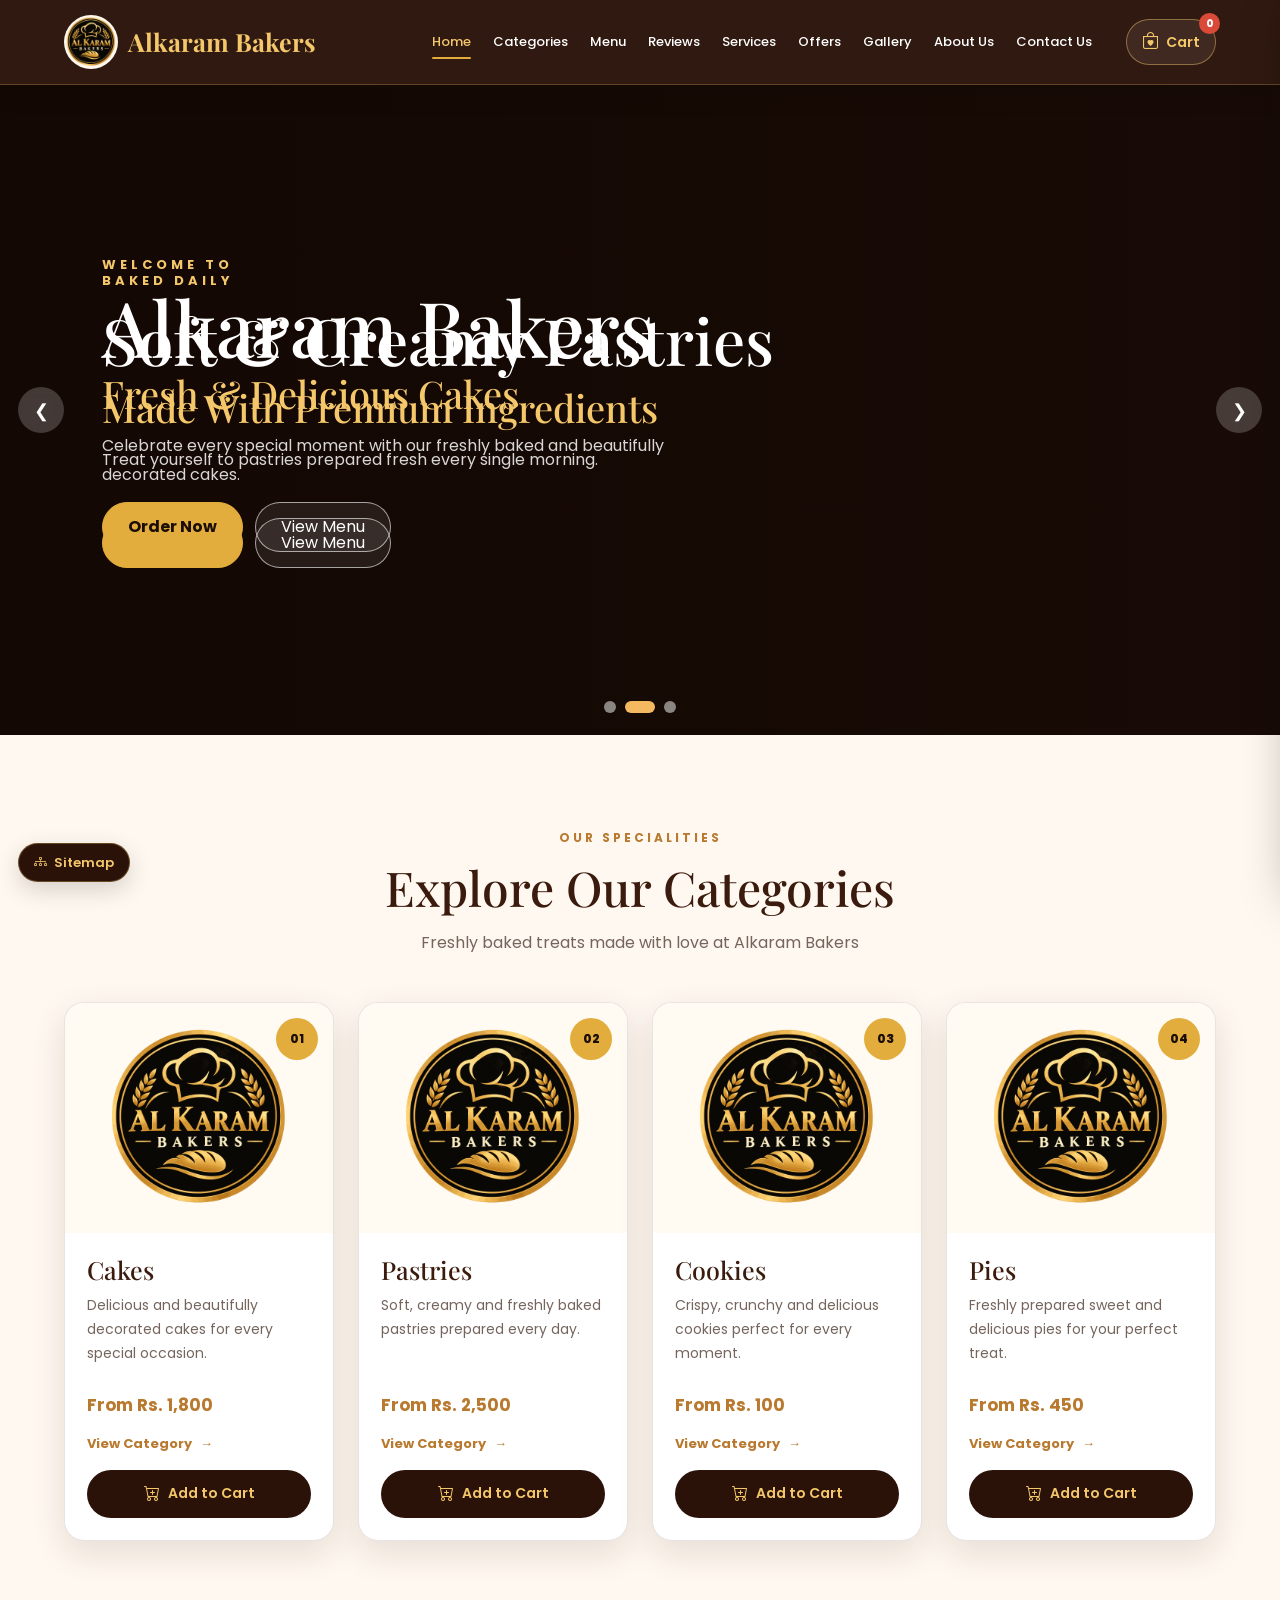
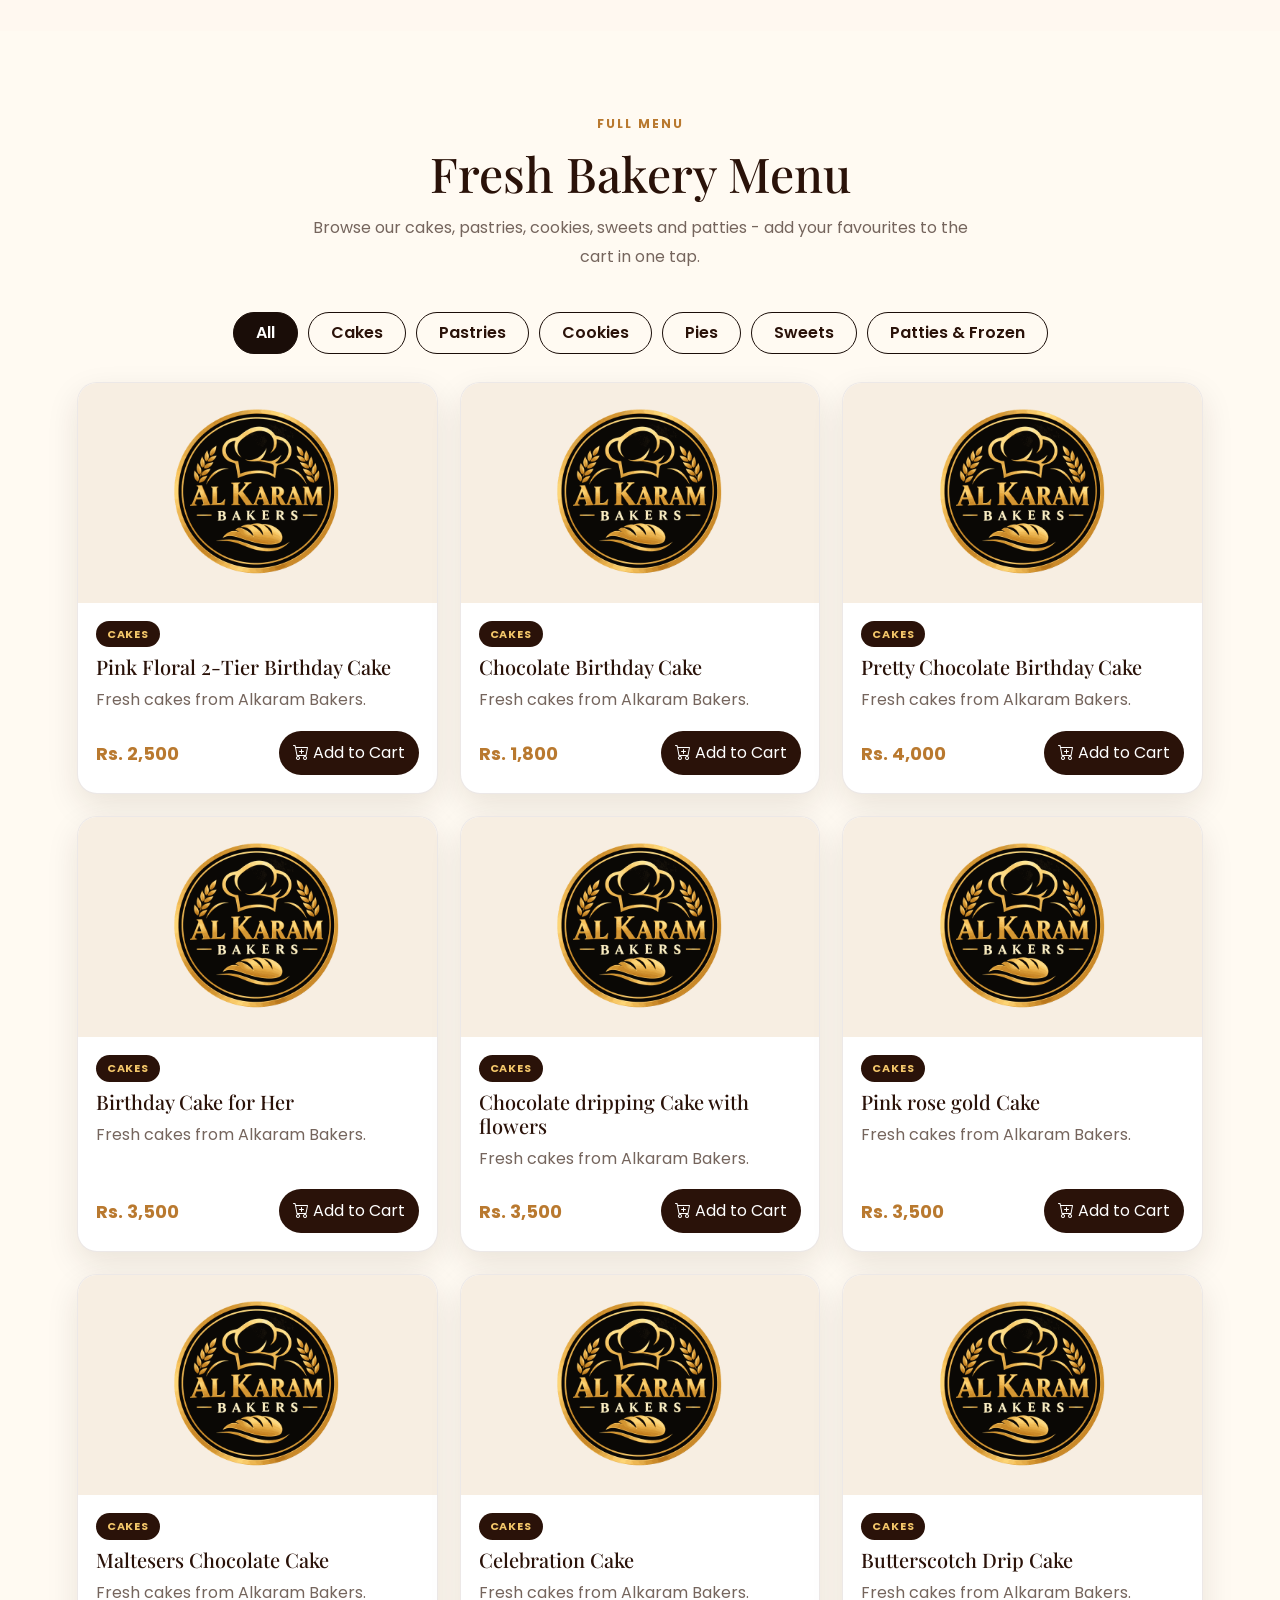
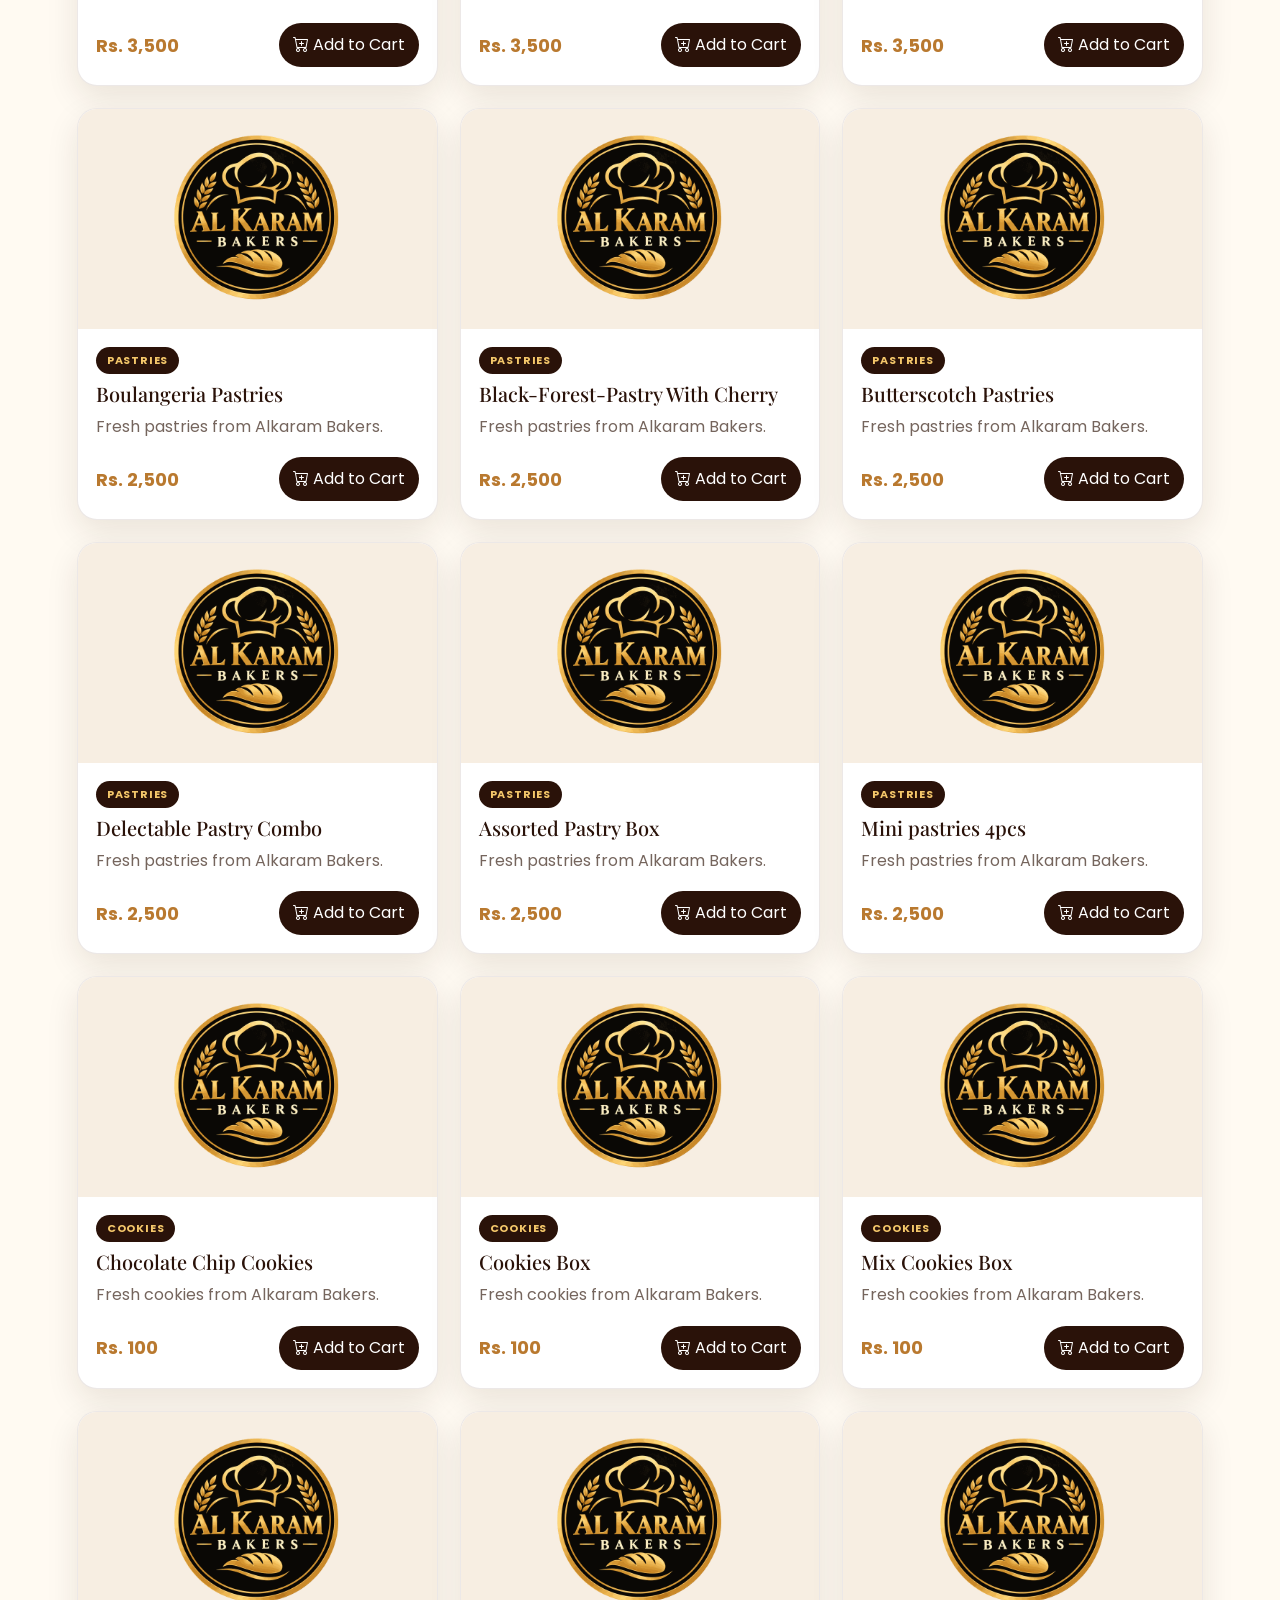
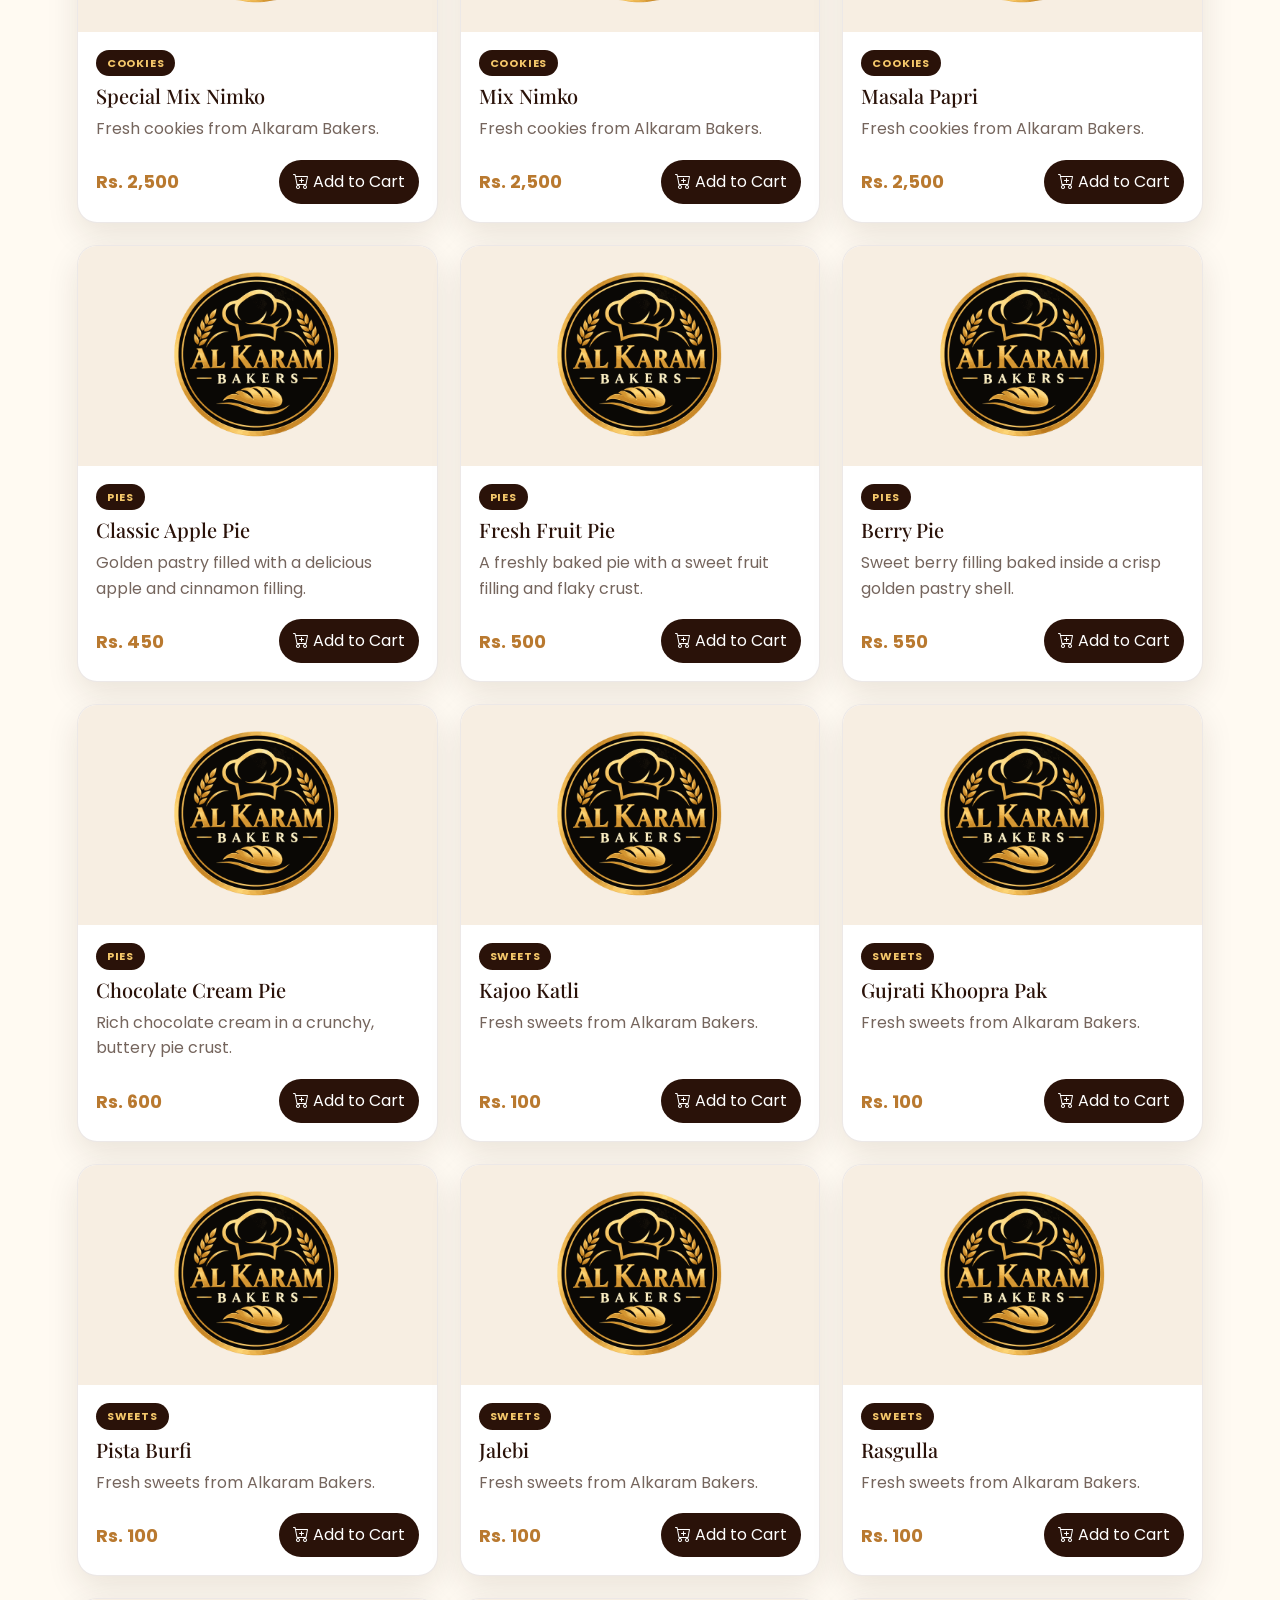
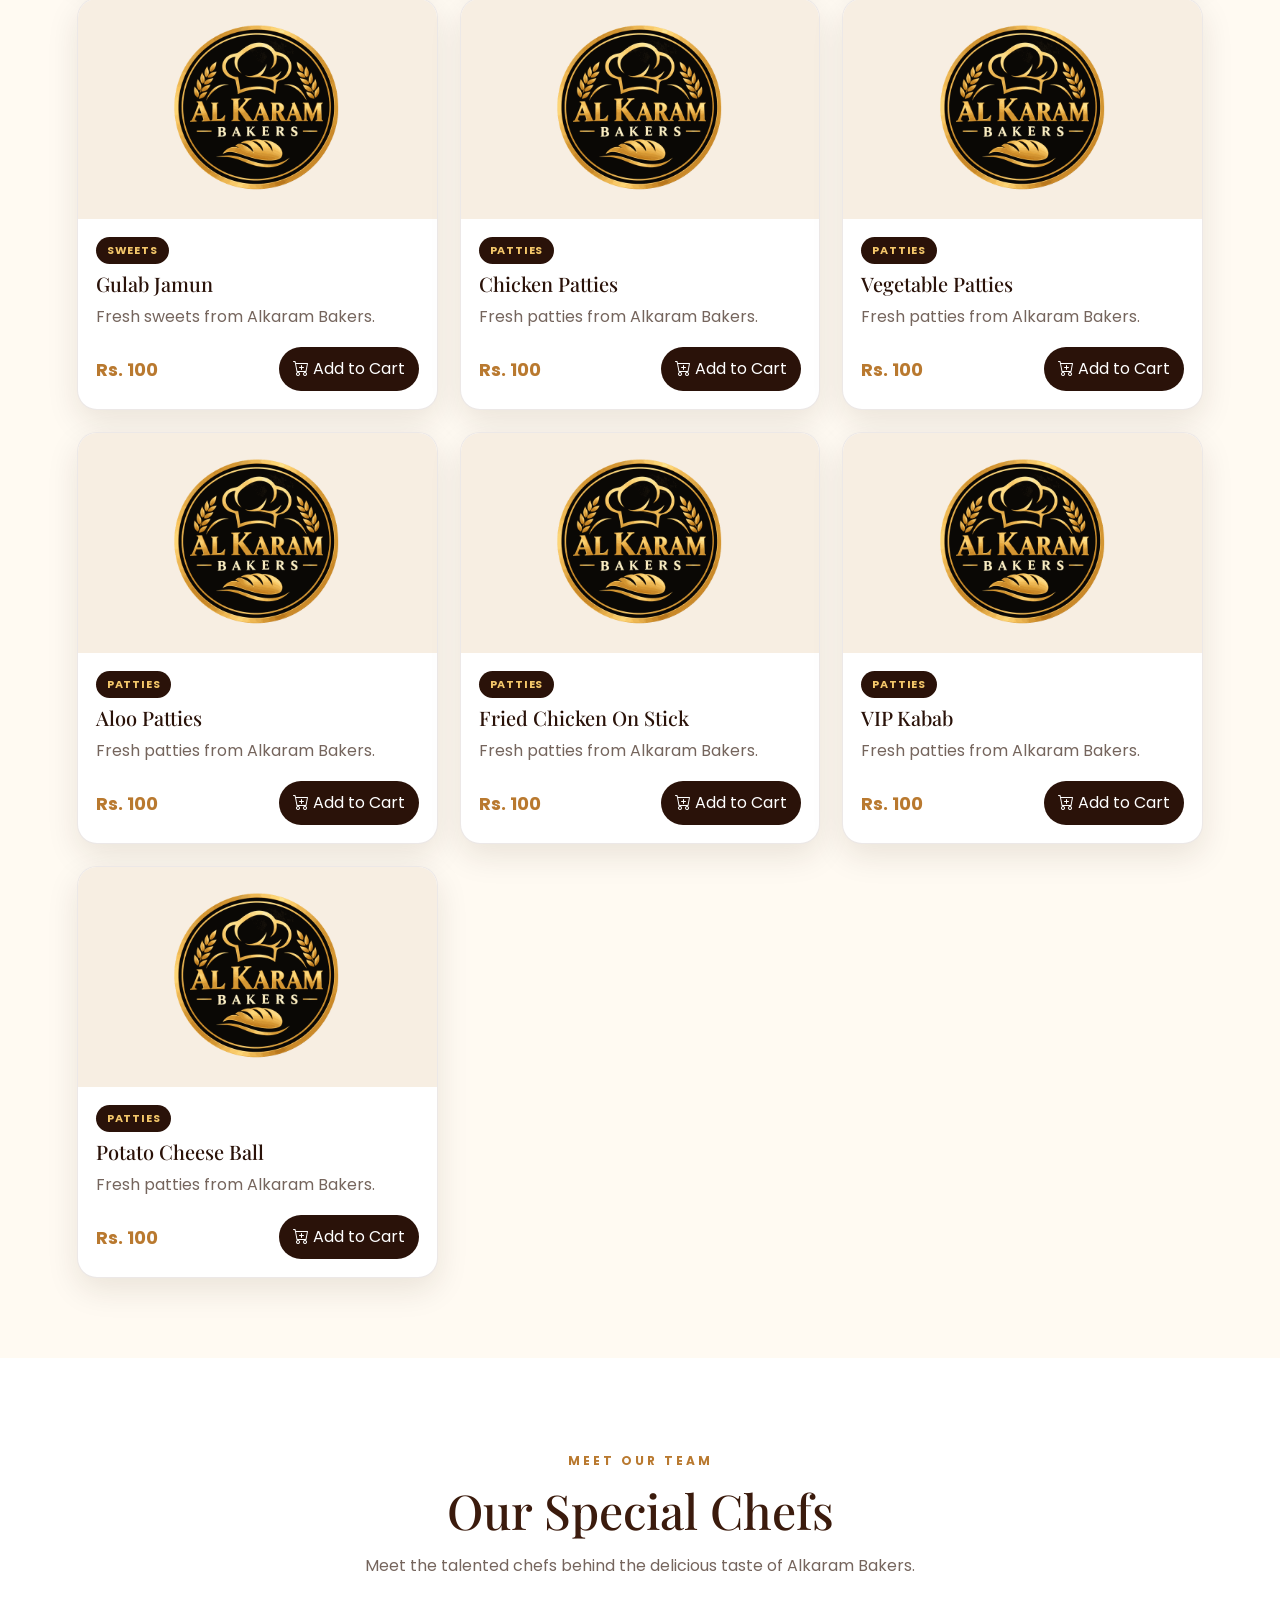
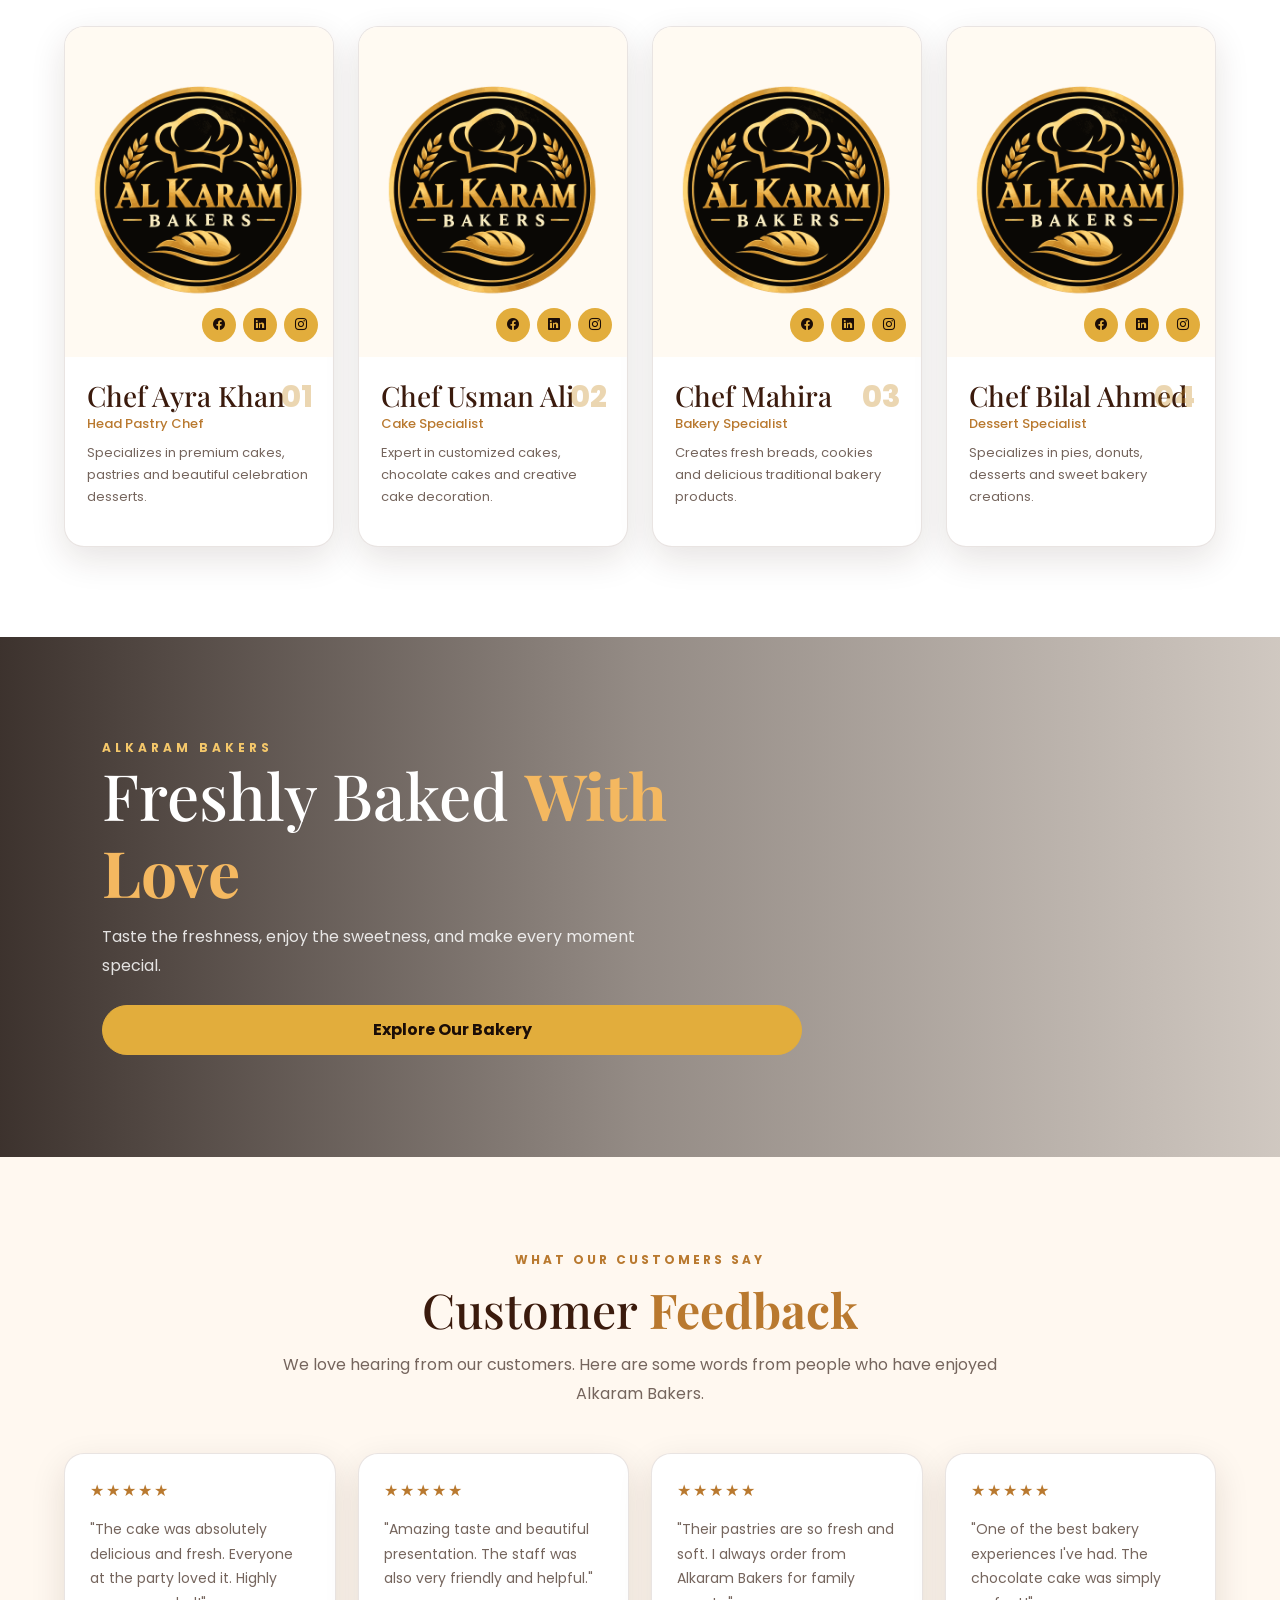
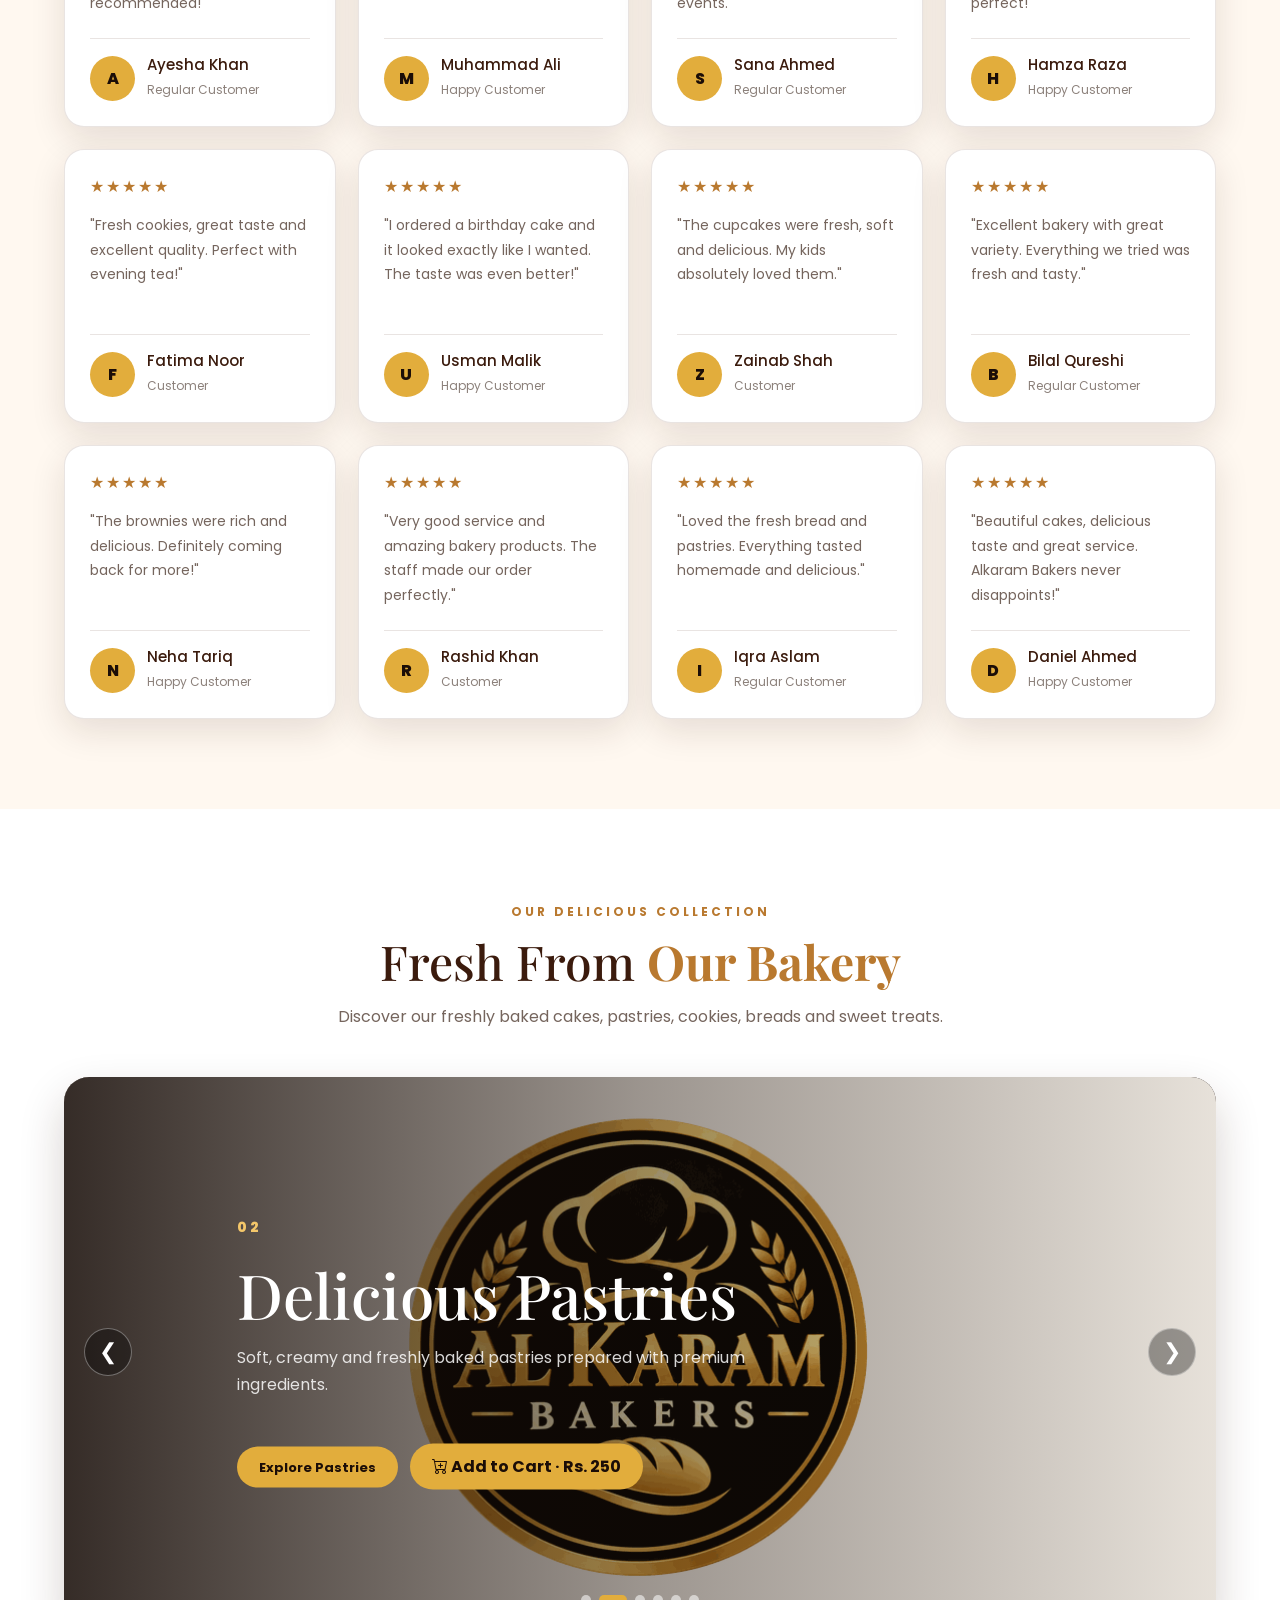
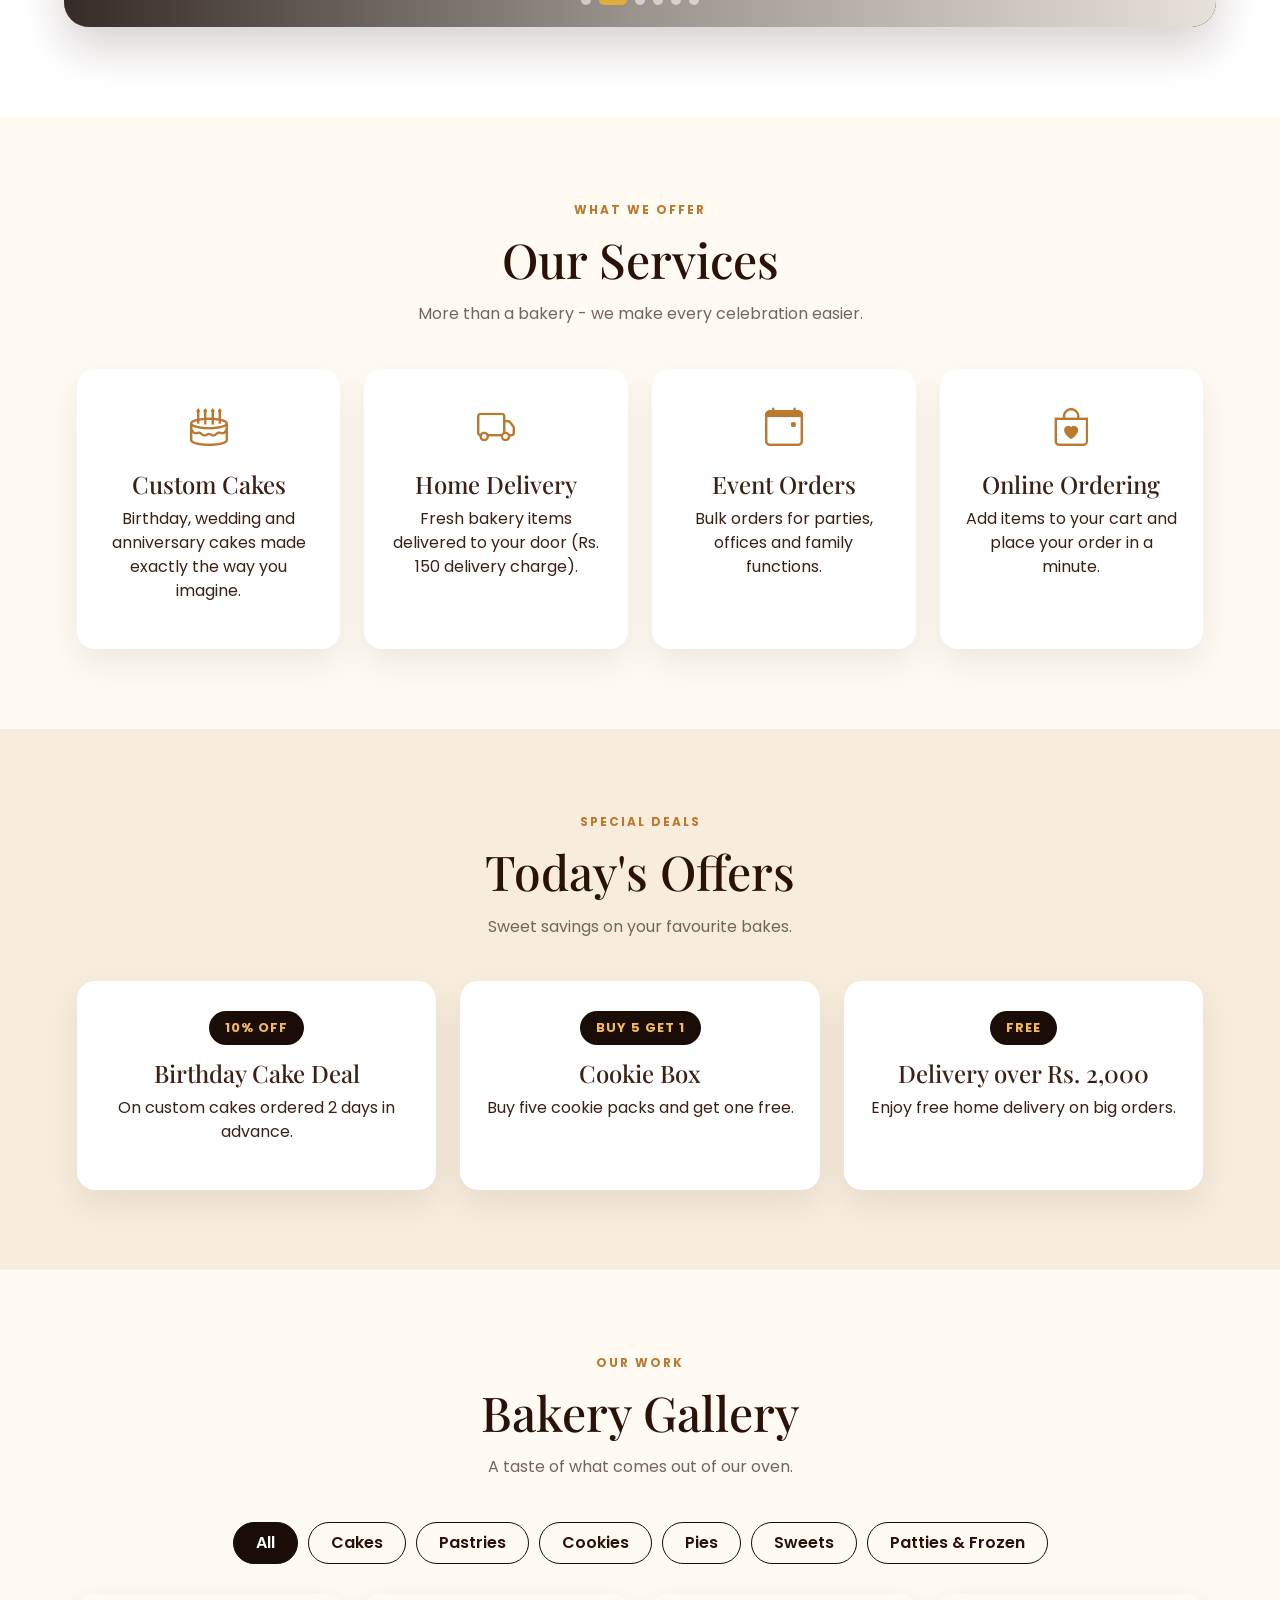
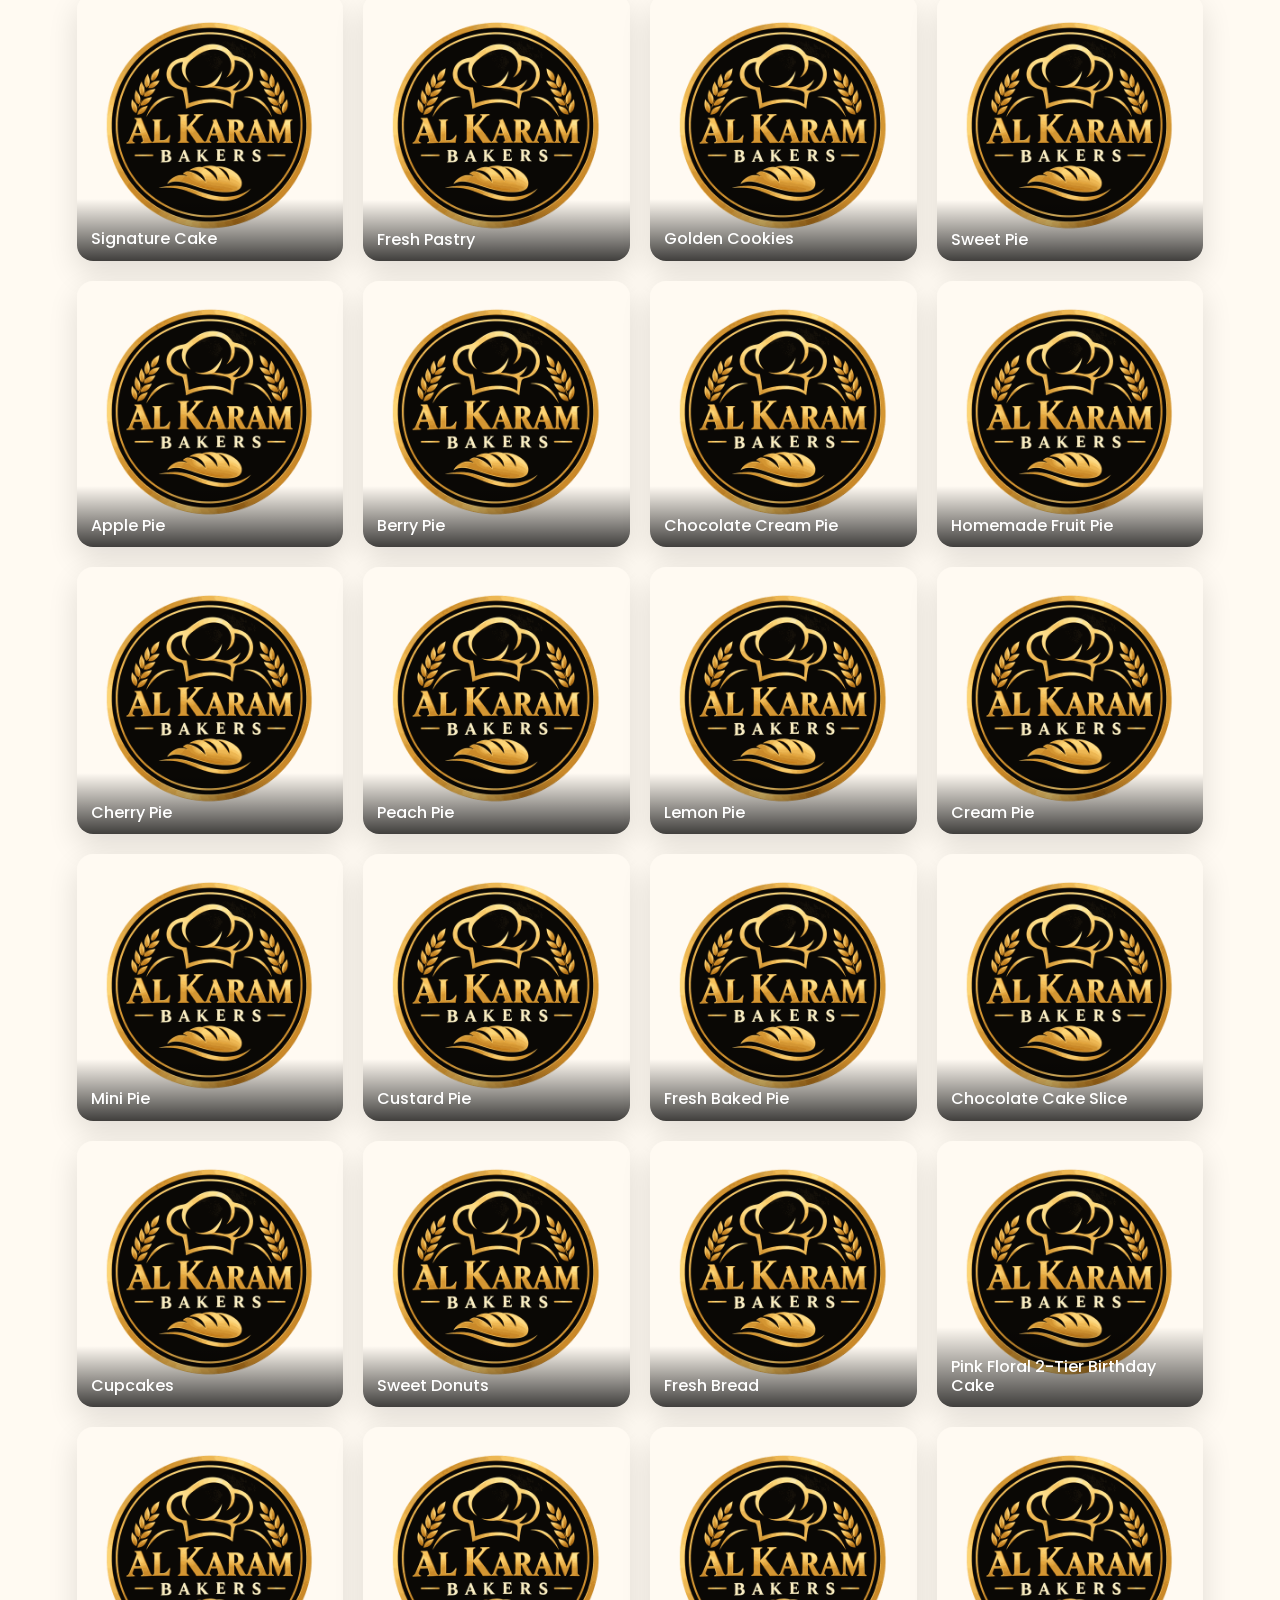
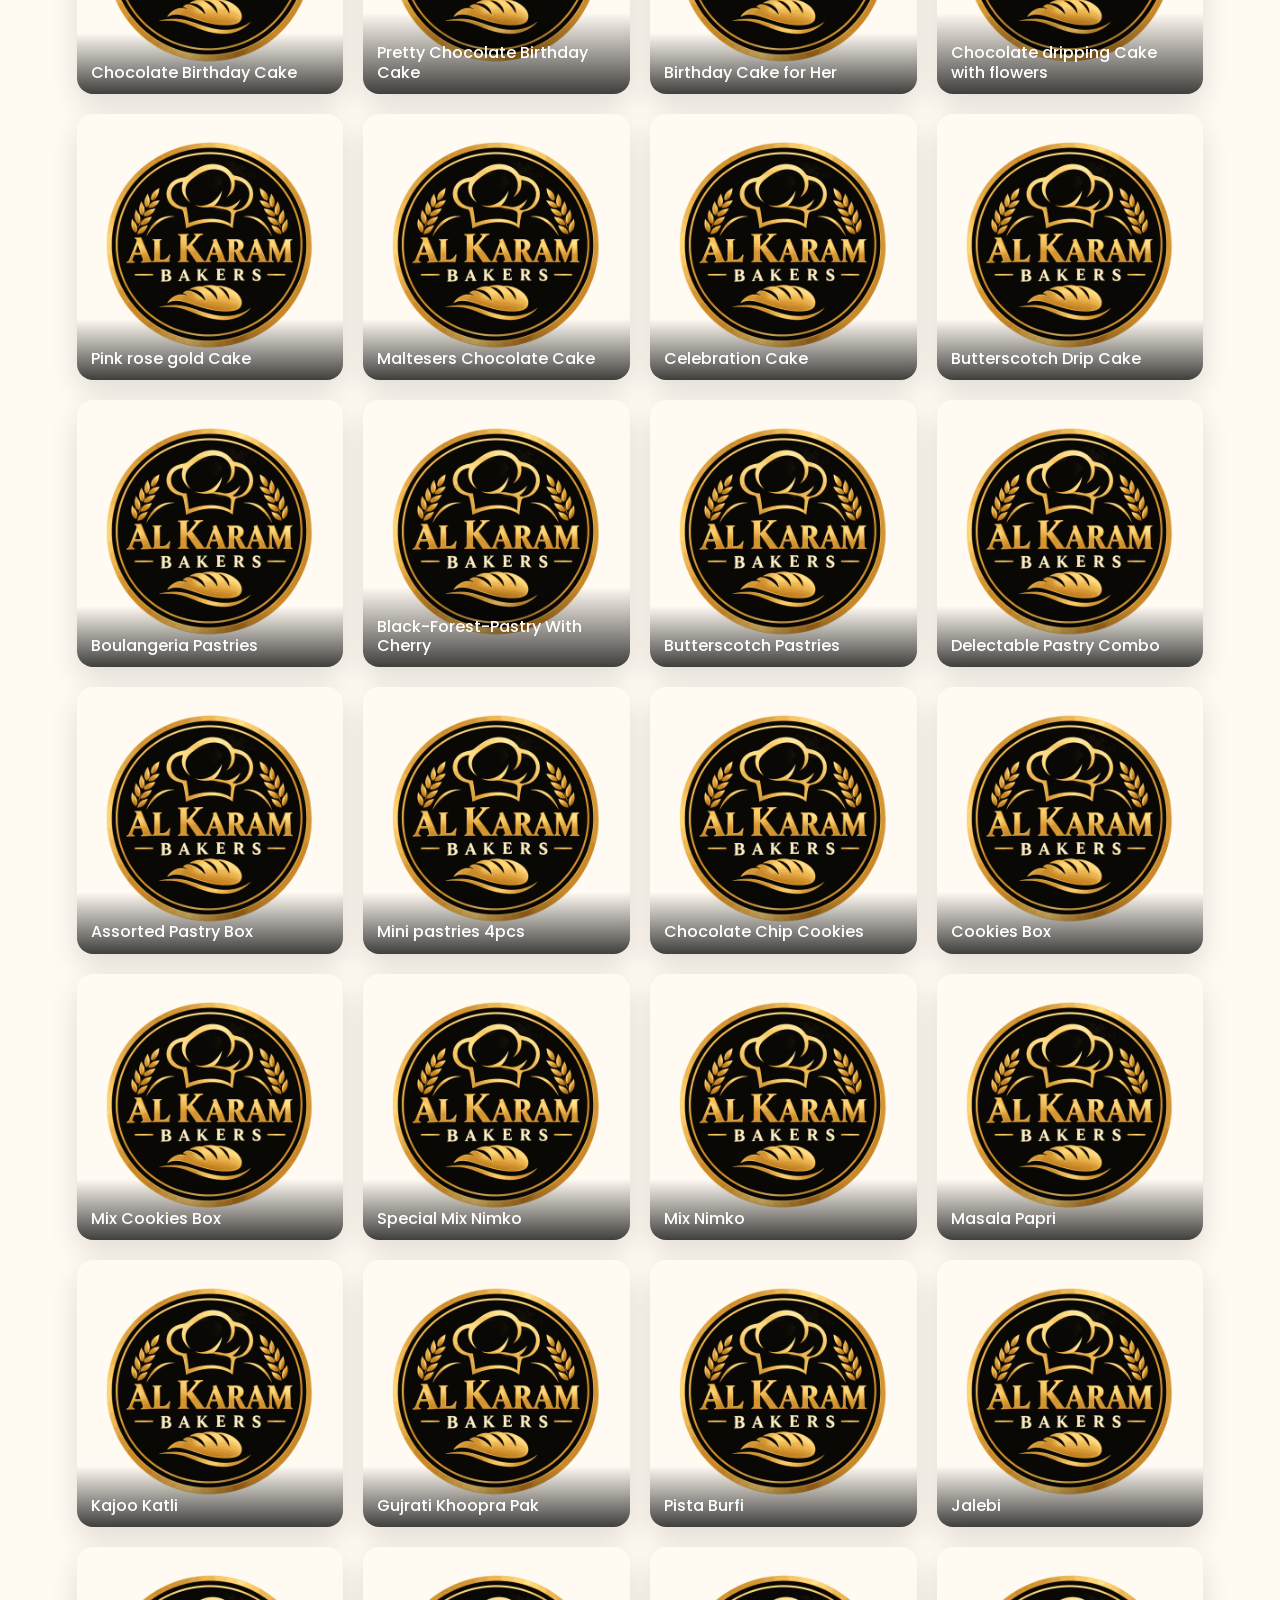
==== commit 7668ee53: "change" ====
--- a/index.html
+++ b/index.html
@@ -113,7 +113,12 @@
 </div>
 </article>
 </div>
-</section><section class="info-section menu-section" id="menu"><div class="section-title"><span>FULL MENU</span><h2>Fresh Bakery Menu</h2><p>Browse our cakes, pastries, cookies, sweets and patties - add your favourites to the cart in one tap.</p></div><div class="gallery-filters menu-filters" role="group" aria-label="Filter menu"><button class="filter-btn active" data-menu-filter="all" type="button">All</button><button class="filter-btn" data-menu-filter="cakes" type="button">Cakes</button><button class="filter-btn" data-menu-filter="pastries" type="button">Pastries</button><button class="filter-btn" data-menu-filter="cookies" type="button">Cookies</button><button class="filter-btn" data-menu-filter="pies" type="button">Pies</button><button class="filter-btn" data-menu-filter="sweets" type="button">Sweets</button><button class="filter-btn" data-menu-filter="patties" type="button">Patties &amp; Frozen</button></div><div class="menu-grid"><article class="menu-card" data-category="cakes"><img alt="Pink Floral 2-Tier Birthday Cake - Alkaram Bakers" loading="lazy" src="https://dynacakes.com/wp-content/uploads/2026/01/WhatsApp-Image-2026-01-06-at-12.24.51-AM-1.jpeg"/><div class="menu-card-body"><span class="menu-badge">Cakes</span><h3>Pink Floral 2-Tier Birthday Cake</h3><p>Fresh cakes from Alkaram Bakers.</p><div class="menu-card-footer"><strong>Rs. 2,500</strong><button class="add-to-cart category-add" data-price="2500" data-product="Pink Floral 2-Tier Birthday Cake" type="button"><i class="bi bi-cart-plus"></i> Add to Cart</button></div></div></article><article class="menu-card" data-category="cakes"><img alt="Chocolate Birthday Cake - Alkaram Bakers" loading="lazy" src="https://encrypted-tbn0.gstatic.com/images?q=tbn:ANd9GcR00ztrbvbUtpIOdaTOXCnR-MHyCLChVfZj-3Fj0DUaFdDF2tswY8RrZwI&amp;s=10"/><div class="menu-card-body"><span class="menu-badge">Cakes</span><h3>Chocolate Birthday Cake</h3><p>Fresh cakes from Alkaram Bakers.</p><div class="menu-card-footer"><strong>Rs. 1,800</strong><button class="add-to-cart category-add" data-price="1800" data-product="Chocolate Birthday Cake" type="button"><i class="bi bi-cart-plus"></i> Add to Cart</button></div></div></article><article class="menu-card" data-category="cakes"><img alt="Pretty Chocolate Birthday Cake - Alkaram Bakers" loading="lazy" src="https://cakeoclock.pk/wp-content/uploads/2021/11/chocolate-cake2.jpg"/><div class="menu-card-body"><span class="menu-badge">Cakes</span><h3>Pretty Chocolate Birthday Cake</h3><p>Fresh cakes from Alkaram Bakers.</p><div class="menu-card-footer"><strong>Rs. 4,000</strong><button class="add-to-cart category-add" data-price="4000" data-product="Pretty Chocolate Birthday Cake" type="button"><i class="bi bi-cart-plus"></i> Add to Cart</button></div></div></article><article class="menu-card" data-category="cakes"><img alt="Birthday Cake for Her - Alkaram Bakers" loading="lazy" src="https://patisserie-valerie.co.uk/cdn/shop/collections/birthday-cakes-for-her-1160694.jpg?v=1778145677&amp;width=800"/><div class="menu-card-body"><span class="menu-badge">Cakes</span><h3>Birthday Cake for Her</h3><p>Fresh cakes from Alkaram Bakers.</p><div class="menu-card-footer"><strong>Rs. 3,500</strong><button class="add-to-cart category-add" data-price="3500" data-product="Birthday Cake for Her" type="button"><i class="bi bi-cart-plus"></i> Add to Cart</button></div></div></article><article class="menu-card" data-category="cakes"><img alt="Chocolate dripping Cake with flowers - Alkaram Bakers" loading="lazy" src="https://www.cakefactory.lk/wp-content/uploads/2022/07/20200121-_DSC9467_Original-1-scaled.jpg"/><div class="menu-card-body"><span class="menu-badge">Cakes</span><h3>Chocolate dripping Cake with flowers</h3><p>Fresh cakes from Alkaram Bakers.</p><div class="menu-card-footer"><strong>Rs. 3,500</strong><button class="add-to-cart category-add" data-price="3500" data-product="Chocolate dripping Cake with flowers" type="button"><i class="bi bi-cart-plus"></i> Add to Cart</button></div></div></article><article class="menu-card" data-category="cakes"><img alt="Pink rose gold Cake - Alkaram Bakers" loading="lazy" src="https://encrypted-tbn0.gstatic.com/images?q=tbn:ANd9GcR9g2jMl7eMVbSRkS4D6P0S5TLl1Xt2ekuNqA8yysvLQyZekzRmmcYmwIE&amp;s=10"/><div class="menu-card-body"><span class="menu-badge">Cakes</span><h3>Pink rose gold Cake</h3><p>Fresh cakes from Alkaram Bakers.</p><div class="menu-card-footer"><strong>Rs. 3,500</strong><button class="add-to-cart category-add" data-price="3500" data-product="Pink rose gold Cake" type="button"><i class="bi bi-cart-plus"></i> Add to Cart</button></div></div></article><article class="menu-card" data-category="cakes"><img alt="Maltesers Chocolate Cake - Alkaram Bakers" loading="lazy" src="https://static.tossdown.com/images/225632f6-4e4d-4eda-89f8-414a0ca803fe.webp"/><div class="menu-card-body"><span class="menu-badge">Cakes</span><h3>Maltesers Chocolate Cake</h3><p>Fresh cakes from Alkaram Bakers.</p><div class="menu-card-footer"><strong>Rs. 3,500</strong><button class="add-to-cart category-add" data-price="3500" data-product="Maltesers Chocolate Cake" type="button"><i class="bi bi-cart-plus"></i> Add to Cart</button></div></div></article><article class="menu-card" data-category="cakes"><img alt="Celebration Cake - Alkaram Bakers" loading="lazy" src="https://ucake.co.uk/wp-content/uploads/2026/02/home-page-pallate5-1024x1024.jpeg"/><div class="menu-card-body"><span class="menu-badge">Cakes</span><h3>Celebration Cake</h3><p>Fresh cakes from Alkaram Bakers.</p><div class="menu-card-footer"><strong>Rs. 3,500</strong><button class="add-to-cart category-add" data-price="3500" data-product="Celebration Cake" type="button"><i class="bi bi-cart-plus"></i> Add to Cart</button></div></div></article><article class="menu-card" data-category="cakes"><img alt="Butterscotch Drip Cake - Alkaram Bakers" loading="lazy" src="https://encrypted-tbn0.gstatic.com/images?q=tbn:ANd9GcS5S_HEy7cJpWrl9Me60sJtuc5muSjQfSYnN3MtPsS_RDoPIdFbigrNMI84&amp;s=10"/><div class="menu-card-body"><span class="menu-badge">Cakes</span><h3>Butterscotch Drip Cake</h3><p>Fresh cakes from Alkaram Bakers.</p><div class="menu-card-footer"><strong>Rs. 3,500</strong><button class="add-to-cart category-add" data-price="3500" data-product="Butterscotch Drip Cake" type="button"><i class="bi bi-cart-plus"></i> Add to Cart</button></div></div></article><article class="menu-card" data-category="pastries"><img alt="Boulangeria Pastries - Alkaram Bakers" loading="lazy" src="https://encrypted-tbn0.gstatic.com/images?q=tbn:ANd9GcQ6y-0Xs11f43Rb6dLWH2T7l7InmnCi11VTkJ1J2odjs0xYueQ5TJdrFdA&amp;s=10"/><div class="menu-card-body"><span class="menu-badge">Pastries</span><h3>Boulangeria Pastries</h3><p>Fresh pastries from Alkaram Bakers.</p><div class="menu-card-footer"><strong>Rs. 2,500</strong><button class="add-to-cart category-add" data-price="2500" data-product="Boulangeria Pastries" type="button"><i class="bi bi-cart-plus"></i> Add to Cart</button></div></div></article><article class="menu-card" data-category="pastries"><img alt="Black-Forest-Pastry With Cherry - Alkaram Bakers" loading="lazy" src="https://ganguram.com/cdn/shop/files/black-forest-pastry.jpg?v=1738501602"/><div class="menu-card-body"><span class="menu-badge">Pastries</span><h3>Black-Forest-Pastry With Cherry</h3><p>Fresh pastries from Alkaram Bakers.</p><div class="menu-card-footer"><strong>Rs. 2,500</strong><button class="add-to-cart category-add" data-price="2500" data-product="Black-Forest-Pastry With Cherry" type="button"><i class="bi bi-cart-plus"></i> Add to Cart</button></div></div></article><article class="menu-card" data-category="pastries"><img alt="Butterscotch Pastries - Alkaram Bakers" loading="lazy" src="https://5.imimg.com/data5/HH/BP/MY-23905729/butterscotch-pastry-500x500.jpg"/><div class="menu-card-body"><span class="menu-badge">Pastries</span><h3>Butterscotch Pastries</h3><p>Fresh pastries from Alkaram Bakers.</p><div class="menu-card-footer"><strong>Rs. 2,500</strong><button class="add-to-cart category-add" data-price="2500" data-product="Butterscotch Pastries" type="button"><i class="bi bi-cart-plus"></i> Add to Cart</button></div></div></article><article class="menu-card" data-category="pastries"><img alt="Delectable Pastry Combo - Alkaram Bakers" loading="lazy" src="https://assets.winni.in/product/primary/2022/11/77620.jpeg?dpr=1&amp;w=500"/><div class="menu-card-body"><span class="menu-badge">Pastries</span><h3>Delectable Pastry Combo</h3><p>Fresh pastries from Alkaram Bakers.</p><div class="menu-card-footer"><strong>Rs. 2,500</strong><button class="add-to-cart category-add" data-price="2500" data-product="Delectable Pastry Combo" type="button"><i class="bi bi-cart-plus"></i> Add to Cart</button></div></div></article><article class="menu-card" data-category="pastries"><img alt="Assorted Pastry Box - Alkaram Bakers" loading="lazy" src="https://encrypted-tbn0.gstatic.com/images?q=tbn:ANd9GcTKhr8lc0cw2js4eUzRyNCgzjusCodXk6oahrGzI_IScQuhYUcqv8kVOBuu&amp;s=10"/><div class="menu-card-body"><span class="menu-badge">Pastries</span><h3>Assorted Pastry Box</h3><p>Fresh pastries from Alkaram Bakers.</p><div class="menu-card-footer"><strong>Rs. 2,500</strong><button class="add-to-cart category-add" data-price="2500" data-product="Assorted Pastry Box" type="button"><i class="bi bi-cart-plus"></i> Add to Cart</button></div></div></article><article class="menu-card" data-category="pastries"><img alt="Mini pastries 4pcs - Alkaram Bakers" loading="lazy" src="https://getit.qa/cdn/shop/products/18387-01.jpg?v=1704605116"/><div class="menu-card-body"><span class="menu-badge">Pastries</span><h3>Mini pastries 4pcs</h3><p>Fresh pastries from Alkaram Bakers.</p><div class="menu-card-footer"><strong>Rs. 2,500</strong><button class="add-to-cart category-add" data-price="2500" data-product="Mini pastries 4pcs" type="button"><i class="bi bi-cart-plus"></i> Add to Cart</button></div></div></article><article class="menu-card" data-category="cookies"><img alt="Chocolate Chip Cookies - Alkaram Bakers" loading="lazy" src="https://i.pinimg.com/474x/49/b6/df/49b6dfbb4ef9c2247f4f6366f1699e60.jpg"/><div class="menu-card-body"><span class="menu-badge">Cookies</span><h3>Chocolate Chip Cookies</h3><p>Fresh cookies from Alkaram Bakers.</p><div class="menu-card-footer"><strong>Rs. 100</strong><button class="add-to-cart category-add" data-price="100" data-product="Chocolate Chip Cookies" type="button"><i class="bi bi-cart-plus"></i> Add to Cart</button></div></div></article><article class="menu-card" data-category="cookies"><img alt="Cookies Box - Alkaram Bakers" loading="lazy" src="https://nexgenboxes.com/wp-content/uploads/2026/04/personalized-cookie-boxes.webp"/><div class="menu-card-body"><span class="menu-badge">Cookies</span><h3>Cookies Box</h3><p>Fresh cookies from Alkaram Bakers.</p><div class="menu-card-footer"><strong>Rs. 100</strong><button class="add-to-cart category-add" data-price="100" data-product="Cookies Box" type="button"><i class="bi bi-cart-plus"></i> Add to Cart</button></div></div></article><article class="menu-card" data-category="cookies"><img alt="Mix Cookies Box - Alkaram Bakers" loading="lazy" src="https://encrypted-tbn0.gstatic.com/images?q=tbn:ANd9GcR2tEzdhUP6BHxeOGz9yyCfrX8Aekdv4lb_McWZdBmd3ze8Rs1MKM16Ry8&amp;s=10"/><div class="menu-card-body"><span class="menu-badge">Cookies</span><h3>Mix Cookies Box</h3><p>Fresh cookies from Alkaram Bakers.</p><div class="menu-card-footer"><strong>Rs. 100</strong><button class="add-to-cart category-add" data-price="100" data-product="Mix Cookies Box" type="button"><i class="bi bi-cart-plus"></i> Add to Cart</button></div></div></article><article class="menu-card" data-category="cookies"><img alt="Special Mix Nimko - Alkaram Bakers" loading="lazy" src="https://encrypted-tbn0.gstatic.com/images?q=tbn:ANd9GcRaxguvTVphVPQCQvLBOPfUqx9VN4aFQCW10sHerP4yCjTfRUKkXIDbueTT&amp;s=10"/><div class="menu-card-body"><span class="menu-badge">Cookies</span><h3>Special Mix Nimko</h3><p>Fresh cookies from Alkaram Bakers.</p><div class="menu-card-footer"><strong>Rs. 2,500</strong><button class="add-to-cart category-add" data-price="2500" data-product="Special Mix Nimko" type="button"><i class="bi bi-cart-plus"></i> Add to Cart</button></div></div></article><article class="menu-card" data-category="cookies"><img alt="Mix Nimko - Alkaram Bakers" loading="lazy" src="https://encrypted-tbn0.gstatic.com/images?q=tbn:ANd9GcR1ipwLwUXxrX-sBkxJJg1JeWFjgwTNvbyFVuK5d4BeG-LyqFCPYZ7cLwk&amp;s=10"/><div class="menu-card-body"><span class="menu-badge">Cookies</span><h3>Mix Nimko</h3><p>Fresh cookies from Alkaram Bakers.</p><div class="menu-card-footer"><strong>Rs. 2,500</strong><button class="add-to-cart category-add" data-price="2500" data-product="Mix Nimko" type="button"><i class="bi bi-cart-plus"></i> Add to Cart</button></div></div></article><article class="menu-card" data-category="cookies"><img alt="Masala Papri - Alkaram Bakers" loading="lazy" src="https://encrypted-tbn0.gstatic.com/images?q=tbn:ANd9GcTLx_KEovv1rPW_NGAsGPZW-0SKtVGfYGUrfHv8fQyFffNn7S0CDFw9f6c&amp;s=10"/><div class="menu-card-body"><span class="menu-badge">Cookies</span><h3>Masala Papri</h3><p>Fresh cookies from Alkaram Bakers.</p><div class="menu-card-footer"><strong>Rs. 2,500</strong><button class="add-to-cart category-add" data-price="2500" data-product="Masala Papri" type="button"><i class="bi bi-cart-plus"></i> Add to Cart</button></div></div></article><article class="menu-card" data-category="sweets"><img alt="Kajoo Katli - Alkaram Bakers" loading="lazy" src="https://static.toiimg.com/thumb/55048826.cms?width=1200&amp;height=900"/><div class="menu-card-body"><span class="menu-badge">Sweets</span><h3>Kajoo Katli</h3><p>Fresh sweets from Alkaram Bakers.</p><div class="menu-card-footer"><strong>Rs. 100</strong><button class="add-to-cart category-add" data-price="100" data-product="Kajoo Katli" type="button"><i class="bi bi-cart-plus"></i> Add to Cart</button></div></div></article><article class="menu-card" data-category="sweets"><img alt="Gujrati Khoopra Pak - Alkaram Bakers" loading="lazy" src="https://www.aseelsweets.pk/cdn/shop/files/seond-mob.png?v=1784198458&amp;width=1000"/><div class="menu-card-body"><span class="menu-badge">Sweets</span><h3>Gujrati Khoopra Pak</h3><p>Fresh sweets from Alkaram Bakers.</p><div class="menu-card-footer"><strong>Rs. 100</strong><button class="add-to-cart category-add" data-price="100" data-product="Gujrati Khoopra Pak" type="button"><i class="bi bi-cart-plus"></i> Add to Cart</button></div></div></article><article class="menu-card" data-category="sweets"><img alt="Pista Burfi - Alkaram Bakers" loading="lazy" src="https://www.ruchiskitchen.com/wp-content/uploads/2017/10/Pista-Burfi-Recipe-35.jpg"/><div class="menu-card-body"><span class="menu-badge">Sweets</span><h3>Pista Burfi</h3><p>Fresh sweets from Alkaram Bakers.</p><div class="menu-card-footer"><strong>Rs. 100</strong><button class="add-to-cart category-add" data-price="100" data-product="Pista Burfi" type="button"><i class="bi bi-cart-plus"></i> Add to Cart</button></div></div></article><article class="menu-card" data-category="sweets"><img alt="Jalebi - Alkaram Bakers" loading="lazy" src="https://encrypted-tbn0.gstatic.com/images?q=tbn:ANd9GcT0PDPmfdvYUt69bYhJYByKlPJvYOW_BvQAPcpoXQomp6oSAzV-pZWVjeew&amp;s=10"/><div class="menu-card-body"><span class="menu-badge">Sweets</span><h3>Jalebi</h3><p>Fresh sweets from Alkaram Bakers.</p><div class="menu-card-footer"><strong>Rs. 100</strong><button class="add-to-cart category-add" data-price="100" data-product="Jalebi" type="button"><i class="bi bi-cart-plus"></i> Add to Cart</button></div></div></article><article class="menu-card" data-category="sweets"><img alt="Rasgulla - Alkaram Bakers" loading="lazy" src="https://encrypted-tbn0.gstatic.com/images?q=tbn:ANd9GcQBcAQRSnj4Dcg9zf15wLyA3kGcpTunK9Rh073rZZLLRRB7AtHyIgcK3GSl&amp;s=10"/><div class="menu-card-body"><span class="menu-badge">Sweets</span><h3>Rasgulla</h3><p>Fresh sweets from Alkaram Bakers.</p><div class="menu-card-footer"><strong>Rs. 100</strong><button class="add-to-cart category-add" data-price="100" data-product="Rasgulla" type="button"><i class="bi bi-cart-plus"></i> Add to Cart</button></div></div></article><article class="menu-card" data-category="sweets"><img alt="Gulab Jamun - Alkaram Bakers" loading="lazy" src="https://i0.wp.com/chitrasfoodbook.com/wp-content/uploads/2016/10/gulab-jamun-using-mix.jpg?w=1200&amp;ssl=1"/><div class="menu-card-body"><span class="menu-badge">Sweets</span><h3>Gulab Jamun</h3><p>Fresh sweets from Alkaram Bakers.</p><div class="menu-card-footer"><strong>Rs. 100</strong><button class="add-to-cart category-add" data-price="100" data-product="Gulab Jamun" type="button"><i class="bi bi-cart-plus"></i> Add to Cart</button></div></div></article><article class="menu-card" data-category="patties"><img alt="Chicken Patties - Alkaram Bakers" loading="lazy" src="https://static.tossdown.com/images/8aa6fa18-4d51-476a-90a7-a1923b0ee5ca.webp"/><div class="menu-card-body"><span class="menu-badge">Patties</span><h3>Chicken Patties</h3><p>Fresh patties from Alkaram Bakers.</p><div class="menu-card-footer"><strong>Rs. 100</strong><button class="add-to-cart category-add" data-price="100" data-product="Chicken Patties" type="button"><i class="bi bi-cart-plus"></i> Add to Cart</button></div></div></article><article class="menu-card" data-category="patties"><img alt="Vegetable Patties - Alkaram Bakers" loading="lazy" src="https://encrypted-tbn0.gstatic.com/images?q=tbn:ANd9GcTIOEFe2R2JMOrUd4mAIO_dr0nlWlL27xbSlm8mf8y7ARuMlpzyVFyk83oM&amp;s=10"/><div class="menu-card-body"><span class="menu-badge">Patties</span><h3>Vegetable Patties</h3><p>Fresh patties from Alkaram Bakers.</p><div class="menu-card-footer"><strong>Rs. 100</strong><button class="add-to-cart category-add" data-price="100" data-product="Vegetable Patties" type="button"><i class="bi bi-cart-plus"></i> Add to Cart</button></div></div></article><article class="menu-card" data-category="patties"><img alt="Aloo Patties - Alkaram Bakers" loading="lazy" src="https://nishkitchen.com/wp-content/uploads/2024/09/Aloo-Patties-1.jpg"/><div class="menu-card-body"><span class="menu-badge">Patties</span><h3>Aloo Patties</h3><p>Fresh patties from Alkaram Bakers.</p><div class="menu-card-footer"><strong>Rs. 100</strong><button class="add-to-cart category-add" data-price="100" data-product="Aloo Patties" type="button"><i class="bi bi-cart-plus"></i> Add to Cart</button></div></div></article><article class="menu-card" data-category="patties"><img alt="Fried Chicken On Stick - Alkaram Bakers" loading="lazy" src="https://encrypted-tbn0.gstatic.com/images?q=tbn:ANd9GcRGxXLSX8K5vR0sKIXTp_VTjJtkctNDbiEZWQK8PbgnOOYvolkRB8dxlTHD&amp;s=10"/><div class="menu-card-body"><span class="menu-badge">Patties</span><h3>Fried Chicken On Stick</h3><p>Fresh patties from Alkaram Bakers.</p><div class="menu-card-footer"><strong>Rs. 100</strong><button class="add-to-cart category-add" data-price="100" data-product="Fried Chicken On Stick" type="button"><i class="bi bi-cart-plus"></i> Add to Cart</button></div></div></article><article class="menu-card" data-category="patties"><img alt="VIP Kabab - Alkaram Bakers" loading="lazy" src="https://encrypted-tbn0.gstatic.com/images?q=tbn:ANd9GcRusBPEh4AQC2g9PhPbBG0PvrArJcPVSLWk_BUTFRPSz5WNx8iaY-oj-aI&amp;s=10"/><div class="menu-card-body"><span class="menu-badge">Patties</span><h3>VIP Kabab</h3><p>Fresh patties from Alkaram Bakers.</p><div class="menu-card-footer"><strong>Rs. 100</strong><button class="add-to-cart category-add" data-price="100" data-product="VIP Kabab" type="button"><i class="bi bi-cart-plus"></i> Add to Cart</button></div></div></article><article class="menu-card" data-category="patties"><img alt="Potato Cheese Ball - Alkaram Bakers" loading="lazy" src="https://encrypted-tbn0.gstatic.com/images?q=tbn:ANd9GcTgshuQC_xSSQ99yoocJUwSqRgSgUw-iFJ90riaYQRctxySUVWZ9vMzQH0&amp;s=10"/><div class="menu-card-body"><span class="menu-badge">Patties</span><h3>Potato Cheese Ball</h3><p>Fresh patties from Alkaram Bakers.</p><div class="menu-card-footer"><strong>Rs. 100</strong><button class="add-to-cart category-add" data-price="100" data-product="Potato Cheese Ball" type="button"><i class="bi bi-cart-plus"></i> Add to Cart</button></div></div></article></div><p class="menu-empty" id="menuEmpty" hidden>This category is not on the online menu yet. Please contact us to place an order.</p></section>
+</section><section class="info-section menu-section" id="menu"><div class="section-title"><span>FULL MENU</span><h2>Fresh Bakery Menu</h2><p>Browse our cakes, pastries, cookies, sweets and patties - add your favourites to the cart in one tap.</p></div><div class="gallery-filters menu-filters" role="group" aria-label="Filter menu"><button class="filter-btn active" data-menu-filter="all" type="button">All</button><button class="filter-btn" data-menu-filter="cakes" type="button">Cakes</button><button class="filter-btn" data-menu-filter="pastries" type="button">Pastries</button><button class="filter-btn" data-menu-filter="cookies" type="button">Cookies</button><button class="filter-btn" data-menu-filter="pies" type="button">Pies</button><button class="filter-btn" data-menu-filter="sweets" type="button">Sweets</button><button class="filter-btn" data-menu-filter="patties" type="button">Patties &amp; Frozen</button></div><div class="menu-grid"><article class="menu-card" data-category="cakes"><img alt="Pink Floral 2-Tier Birthday Cake - Alkaram Bakers" loading="lazy" src="https://dynacakes.com/wp-content/uploads/2026/01/WhatsApp-Image-2026-01-06-at-12.24.51-AM-1.jpeg"/><div class="menu-card-body"><span class="menu-badge">Cakes</span><h3>Pink Floral 2-Tier Birthday Cake</h3><p>Fresh cakes from Alkaram Bakers.</p><div class="menu-card-footer"><strong>Rs. 2,500</strong><button class="add-to-cart category-add" data-price="2500" data-product="Pink Floral 2-Tier Birthday Cake" type="button"><i class="bi bi-cart-plus"></i> Add to Cart</button></div></div></article><article class="menu-card" data-category="cakes"><img alt="Chocolate Birthday Cake - Alkaram Bakers" loading="lazy" src="https://encrypted-tbn0.gstatic.com/images?q=tbn:ANd9GcR00ztrbvbUtpIOdaTOXCnR-MHyCLChVfZj-3Fj0DUaFdDF2tswY8RrZwI&amp;s=10"/><div class="menu-card-body"><span class="menu-badge">Cakes</span><h3>Chocolate Birthday Cake</h3><p>Fresh cakes from Alkaram Bakers.</p><div class="menu-card-footer"><strong>Rs. 1,800</strong><button class="add-to-cart category-add" data-price="1800" data-product="Chocolate Birthday Cake" type="button"><i class="bi bi-cart-plus"></i> Add to Cart</button></div></div></article><article class="menu-card" data-category="cakes"><img alt="Pretty Chocolate Birthday Cake - Alkaram Bakers" loading="lazy" src="https://cakeoclock.pk/wp-content/uploads/2021/11/chocolate-cake2.jpg"/><div class="menu-card-body"><span class="menu-badge">Cakes</span><h3>Pretty Chocolate Birthday Cake</h3><p>Fresh cakes from Alkaram Bakers.</p><div class="menu-card-footer"><strong>Rs. 4,000</strong><button class="add-to-cart category-add" data-price="4000" data-product="Pretty Chocolate Birthday Cake" type="button"><i class="bi bi-cart-plus"></i> Add to Cart</button></div></div></article><article class="menu-card" data-category="cakes"><img alt="Birthday Cake for Her - Alkaram Bakers" loading="lazy" src="https://patisserie-valerie.co.uk/cdn/shop/collections/birthday-cakes-for-her-1160694.jpg?v=1778145677&amp;width=800"/><div class="menu-card-body"><span class="menu-badge">Cakes</span><h3>Birthday Cake for Her</h3><p>Fresh cakes from Alkaram Bakers.</p><div class="menu-card-footer"><strong>Rs. 3,500</strong><button class="add-to-cart category-add" data-price="3500" data-product="Birthday Cake for Her" type="button"><i class="bi bi-cart-plus"></i> Add to Cart</button></div></div></article><article class="menu-card" data-category="cakes"><img alt="Chocolate dripping Cake with flowers - Alkaram Bakers" loading="lazy" src="https://www.cakefactory.lk/wp-content/uploads/2022/07/20200121-_DSC9467_Original-1-scaled.jpg"/><div class="menu-card-body"><span class="menu-badge">Cakes</span><h3>Chocolate dripping Cake with flowers</h3><p>Fresh cakes from Alkaram Bakers.</p><div class="menu-card-footer"><strong>Rs. 3,500</strong><button class="add-to-cart category-add" data-price="3500" data-product="Chocolate dripping Cake with flowers" type="button"><i class="bi bi-cart-plus"></i> Add to Cart</button></div></div></article><article class="menu-card" data-category="cakes"><img alt="Pink rose gold Cake - Alkaram Bakers" loading="lazy" src="https://encrypted-tbn0.gstatic.com/images?q=tbn:ANd9GcR9g2jMl7eMVbSRkS4D6P0S5TLl1Xt2ekuNqA8yysvLQyZekzRmmcYmwIE&amp;s=10"/><div class="menu-card-body"><span class="menu-badge">Cakes</span><h3>Pink rose gold Cake</h3><p>Fresh cakes from Alkaram Bakers.</p><div class="menu-card-footer"><strong>Rs. 3,500</strong><button class="add-to-cart category-add" data-price="3500" data-product="Pink rose gold Cake" type="button"><i class="bi bi-cart-plus"></i> Add to Cart</button></div></div></article><article class="menu-card" data-category="cakes"><img alt="Maltesers Chocolate Cake - Alkaram Bakers" loading="lazy" src="https://static.tossdown.com/images/225632f6-4e4d-4eda-89f8-414a0ca803fe.webp"/><div class="menu-card-body"><span class="menu-badge">Cakes</span><h3>Maltesers Chocolate Cake</h3><p>Fresh cakes from Alkaram Bakers.</p><div class="menu-card-footer"><strong>Rs. 3,500</strong><button class="add-to-cart category-add" data-price="3500" data-product="Maltesers Chocolate Cake" type="button"><i class="bi bi-cart-plus"></i> Add to Cart</button></div></div></article><article class="menu-card" data-category="cakes"><img alt="Celebration Cake - Alkaram Bakers" loading="lazy" src="https://ucake.co.uk/wp-content/uploads/2026/02/home-page-pallate5-1024x1024.jpeg"/><div class="menu-card-body"><span class="menu-badge">Cakes</span><h3>Celebration Cake</h3><p>Fresh cakes from Alkaram Bakers.</p><div class="menu-card-footer"><strong>Rs. 3,500</strong><button class="add-to-cart category-add" data-price="3500" data-product="Celebration Cake" type="button"><i class="bi bi-cart-plus"></i> Add to Cart</button></div></div></article><article class="menu-card" data-category="cakes"><img alt="Butterscotch Drip Cake - Alkaram Bakers" loading="lazy" src="https://encrypted-tbn0.gstatic.com/images?q=tbn:ANd9GcS5S_HEy7cJpWrl9Me60sJtuc5muSjQfSYnN3MtPsS_RDoPIdFbigrNMI84&amp;s=10"/><div class="menu-card-body"><span class="menu-badge">Cakes</span><h3>Butterscotch Drip Cake</h3><p>Fresh cakes from Alkaram Bakers.</p><div class="menu-card-footer"><strong>Rs. 3,500</strong><button class="add-to-cart category-add" data-price="3500" data-product="Butterscotch Drip Cake" type="button"><i class="bi bi-cart-plus"></i> Add to Cart</button></div></div></article><article class="menu-card" data-category="pastries"><img alt="Boulangeria Pastries - Alkaram Bakers" loading="lazy" src="https://encrypted-tbn0.gstatic.com/images?q=tbn:ANd9GcQ6y-0Xs11f43Rb6dLWH2T7l7InmnCi11VTkJ1J2odjs0xYueQ5TJdrFdA&amp;s=10"/><div class="menu-card-body"><span class="menu-badge">Pastries</span><h3>Boulangeria Pastries</h3><p>Fresh pastries from Alkaram Bakers.</p><div class="menu-card-footer"><strong>Rs. 2,500</strong><button class="add-to-cart category-add" data-price="2500" data-product="Boulangeria Pastries" type="button"><i class="bi bi-cart-plus"></i> Add to Cart</button></div></div></article><article class="menu-card" data-category="pastries"><img alt="Black-Forest-Pastry With Cherry - Alkaram Bakers" loading="lazy" src="https://ganguram.com/cdn/shop/files/black-forest-pastry.jpg?v=1738501602"/><div class="menu-card-body"><span class="menu-badge">Pastries</span><h3>Black-Forest-Pastry With Cherry</h3><p>Fresh pastries from Alkaram Bakers.</p><div class="menu-card-footer"><strong>Rs. 2,500</strong><button class="add-to-cart category-add" data-price="2500" data-product="Black-Forest-Pastry With Cherry" type="button"><i class="bi bi-cart-plus"></i> Add to Cart</button></div></div></article><article class="menu-card" data-category="pastries"><img alt="Butterscotch Pastries - Alkaram Bakers" loading="lazy" src="https://5.imimg.com/data5/HH/BP/MY-23905729/butterscotch-pastry-500x500.jpg"/><div class="menu-card-body"><span class="menu-badge">Pastries</span><h3>Butterscotch Pastries</h3><p>Fresh pastries from Alkaram Bakers.</p><div class="menu-card-footer"><strong>Rs. 2,500</strong><button class="add-to-cart category-add" data-price="2500" data-product="Butterscotch Pastries" type="button"><i class="bi bi-cart-plus"></i> Add to Cart</button></div></div></article><article class="menu-card" data-category="pastries"><img alt="Delectable Pastry Combo - Alkaram Bakers" loading="lazy" src="https://assets.winni.in/product/primary/2022/11/77620.jpeg?dpr=1&amp;w=500"/><div class="menu-card-body"><span class="menu-badge">Pastries</span><h3>Delectable Pastry Combo</h3><p>Fresh pastries from Alkaram Bakers.</p><div class="menu-card-footer"><strong>Rs. 2,500</strong><button class="add-to-cart category-add" data-price="2500" data-product="Delectable Pastry Combo" type="button"><i class="bi bi-cart-plus"></i> Add to Cart</button></div></div></article><article class="menu-card" data-category="pastries"><img alt="Assorted Pastry Box - Alkaram Bakers" loading="lazy" src="https://encrypted-tbn0.gstatic.com/images?q=tbn:ANd9GcTKhr8lc0cw2js4eUzRyNCgzjusCodXk6oahrGzI_IScQuhYUcqv8kVOBuu&amp;s=10"/><div class="menu-card-body"><span class="menu-badge">Pastries</span><h3>Assorted Pastry Box</h3><p>Fresh pastries from Alkaram Bakers.</p><div class="menu-card-footer"><strong>Rs. 2,500</strong><button class="add-to-cart category-add" data-price="2500" data-product="Assorted Pastry Box" type="button"><i class="bi bi-cart-plus"></i> Add to Cart</button></div></div></article><article class="menu-card" data-category="pastries"><img alt="Mini pastries 4pcs - Alkaram Bakers" loading="lazy" src="https://getit.qa/cdn/shop/products/18387-01.jpg?v=1704605116"/><div class="menu-card-body"><span class="menu-badge">Pastries</span><h3>Mini pastries 4pcs</h3><p>Fresh pastries from Alkaram Bakers.</p><div class="menu-card-footer"><strong>Rs. 2,500</strong><button class="add-to-cart category-add" data-price="2500" data-product="Mini pastries 4pcs" type="button"><i class="bi bi-cart-plus"></i> Add to Cart</button></div></div></article><article class="menu-card" data-category="cookies"><img alt="Chocolate Chip Cookies - Alkaram Bakers" loading="lazy" src="https://i.pinimg.com/474x/49/b6/df/49b6dfbb4ef9c2247f4f6366f1699e60.jpg"/><div class="menu-card-body"><span class="menu-badge">Cookies</span><h3>Chocolate Chip Cookies</h3><p>Fresh cookies from Alkaram Bakers.</p><div class="menu-card-footer"><strong>Rs. 100</strong><button class="add-to-cart category-add" data-price="100" data-product="Chocolate Chip Cookies" type="button"><i class="bi bi-cart-plus"></i> Add to Cart</button></div></div></article><article class="menu-card" data-category="cookies"><img alt="Cookies Box - Alkaram Bakers" loading="lazy" src="https://nexgenboxes.com/wp-content/uploads/2026/04/personalized-cookie-boxes.webp"/><div class="menu-card-body"><span class="menu-badge">Cookies</span><h3>Cookies Box</h3><p>Fresh cookies from Alkaram Bakers.</p><div class="menu-card-footer"><strong>Rs. 100</strong><button class="add-to-cart category-add" data-price="100" data-product="Cookies Box" type="button"><i class="bi bi-cart-plus"></i> Add to Cart</button></div></div></article><article class="menu-card" data-category="cookies"><img alt="Mix Cookies Box - Alkaram Bakers" loading="lazy" src="https://encrypted-tbn0.gstatic.com/images?q=tbn:ANd9GcR2tEzdhUP6BHxeOGz9yyCfrX8Aekdv4lb_McWZdBmd3ze8Rs1MKM16Ry8&amp;s=10"/><div class="menu-card-body"><span class="menu-badge">Cookies</span><h3>Mix Cookies Box</h3><p>Fresh cookies from Alkaram Bakers.</p><div class="menu-card-footer"><strong>Rs. 100</strong><button class="add-to-cart category-add" data-price="100" data-product="Mix Cookies Box" type="button"><i class="bi bi-cart-plus"></i> Add to Cart</button></div></div></article><article class="menu-card" data-category="cookies"><img alt="Special Mix Nimko - Alkaram Bakers" loading="lazy" src="https://encrypted-tbn0.gstatic.com/images?q=tbn:ANd9GcRaxguvTVphVPQCQvLBOPfUqx9VN4aFQCW10sHerP4yCjTfRUKkXIDbueTT&amp;s=10"/><div class="menu-card-body"><span class="menu-badge">Cookies</span><h3>Special Mix Nimko</h3><p>Fresh cookies from Alkaram Bakers.</p><div class="menu-card-footer"><strong>Rs. 2,500</strong><button class="add-to-cart category-add" data-price="2500" data-product="Special Mix Nimko" type="button"><i class="bi bi-cart-plus"></i> Add to Cart</button></div></div></article><article class="menu-card" data-category="cookies"><img alt="Mix Nimko - Alkaram Bakers" loading="lazy" src="https://encrypted-tbn0.gstatic.com/images?q=tbn:ANd9GcR1ipwLwUXxrX-sBkxJJg1JeWFjgwTNvbyFVuK5d4BeG-LyqFCPYZ7cLwk&amp;s=10"/><div class="menu-card-body"><span class="menu-badge">Cookies</span><h3>Mix Nimko</h3><p>Fresh cookies from Alkaram Bakers.</p><div class="menu-card-footer"><strong>Rs. 2,500</strong><button class="add-to-cart category-add" data-price="2500" data-product="Mix Nimko" type="button"><i class="bi bi-cart-plus"></i> Add to Cart</button></div></div></article><article class="menu-card" data-category="cookies"><img alt="Masala Papri - Alkaram Bakers" loading="lazy" src="https://encrypted-tbn0.gstatic.com/images?q=tbn:ANd9GcTLx_KEovv1rPW_NGAsGPZW-0SKtVGfYGUrfHv8fQyFffNn7S0CDFw9f6c&amp;s=10"/><div class="menu-card-body"><span class="menu-badge">Cookies</span><h3>Masala Papri</h3><p>Fresh cookies from Alkaram Bakers.</p><div class="menu-card-footer"><strong>Rs. 2,500</strong><button class="add-to-cart category-add" data-price="2500" data-product="Masala Papri" type="button"><i class="bi bi-cart-plus"></i> Add to Cart</button></div></div></article>
+<article class="menu-card" data-category="pies"><img alt="Classic Apple Pie - Alkaram Bakers" loading="lazy" src="https://images.unsplash.com/photo-1562007908-17c67e878c5d?auto=format&amp;fit=crop&amp;w=700&amp;q=80"/><div class="menu-card-body"><span class="menu-badge">Pies</span><h3>Classic Apple Pie</h3><p>Golden pastry filled with a delicious apple and cinnamon filling.</p><div class="menu-card-footer"><strong>Rs. 450</strong><button class="add-to-cart category-add" data-price="450" data-product="Classic Apple Pie" type="button"><i class="bi bi-cart-plus"></i> Add to Cart</button></div></div></article>
+<article class="menu-card" data-category="pies"><img alt="Fresh Fruit Pie - Alkaram Bakers" loading="lazy" src="https://images.unsplash.com/photo-1464305795204-6f5bbfc7fb81?auto=format&amp;fit=crop&amp;w=700&amp;q=80"/><div class="menu-card-body"><span class="menu-badge">Pies</span><h3>Fresh Fruit Pie</h3><p>A freshly baked pie with a sweet fruit filling and flaky crust.</p><div class="menu-card-footer"><strong>Rs. 500</strong><button class="add-to-cart category-add" data-price="500" data-product="Fresh Fruit Pie" type="button"><i class="bi bi-cart-plus"></i> Add to Cart</button></div></div></article>
+<article class="menu-card" data-category="pies"><img alt="Berry Pie - Alkaram Bakers" loading="lazy" src="https://images.unsplash.com/photo-1519915028121-7d3463d20b13?auto=format&amp;fit=crop&amp;w=700&amp;q=80"/><div class="menu-card-body"><span class="menu-badge">Pies</span><h3>Berry Pie</h3><p>Sweet berry filling baked inside a crisp golden pastry shell.</p><div class="menu-card-footer"><strong>Rs. 550</strong><button class="add-to-cart category-add" data-price="550" data-product="Berry Pie" type="button"><i class="bi bi-cart-plus"></i> Add to Cart</button></div></div></article>
+<article class="menu-card" data-category="pies"><img alt="Chocolate Cream Pie - Alkaram Bakers" loading="lazy" src="https://images.unsplash.com/photo-1542826438-bd32f43d626f?auto=format&amp;fit=crop&amp;w=700&amp;q=80"/><div class="menu-card-body"><span class="menu-badge">Pies</span><h3>Chocolate Cream Pie</h3><p>Rich chocolate cream in a crunchy, buttery pie crust.</p><div class="menu-card-footer"><strong>Rs. 600</strong><button class="add-to-cart category-add" data-price="600" data-product="Chocolate Cream Pie" type="button"><i class="bi bi-cart-plus"></i> Add to Cart</button></div></div></article>
+<article class="menu-card" data-category="sweets"><img alt="Kajoo Katli - Alkaram Bakers" loading="lazy" src="https://static.toiimg.com/thumb/55048826.cms?width=1200&amp;height=900"/><div class="menu-card-body"><span class="menu-badge">Sweets</span><h3>Kajoo Katli</h3><p>Fresh sweets from Alkaram Bakers.</p><div class="menu-card-footer"><strong>Rs. 100</strong><button class="add-to-cart category-add" data-price="100" data-product="Kajoo Katli" type="button"><i class="bi bi-cart-plus"></i> Add to Cart</button></div></div></article><article class="menu-card" data-category="sweets"><img alt="Gujrati Khoopra Pak - Alkaram Bakers" loading="lazy" src="https://commons.wikimedia.org/wiki/Special:FilePath/Ikhopra%20Pak%20sweet.jpg"/><div class="menu-card-body"><span class="menu-badge">Sweets</span><h3>Gujrati Khoopra Pak</h3><p>Fresh sweets from Alkaram Bakers.</p><div class="menu-card-footer"><strong>Rs. 100</strong><button class="add-to-cart category-add" data-price="100" data-product="Gujrati Khoopra Pak" type="button"><i class="bi bi-cart-plus"></i> Add to Cart</button></div></div></article><article class="menu-card" data-category="sweets"><img alt="Pista Burfi - Alkaram Bakers" loading="lazy" src="https://www.ruchiskitchen.com/wp-content/uploads/2017/10/Pista-Burfi-Recipe-35.jpg"/><div class="menu-card-body"><span class="menu-badge">Sweets</span><h3>Pista Burfi</h3><p>Fresh sweets from Alkaram Bakers.</p><div class="menu-card-footer"><strong>Rs. 100</strong><button class="add-to-cart category-add" data-price="100" data-product="Pista Burfi" type="button"><i class="bi bi-cart-plus"></i> Add to Cart</button></div></div></article><article class="menu-card" data-category="sweets"><img alt="Jalebi - Alkaram Bakers" loading="lazy" src="https://encrypted-tbn0.gstatic.com/images?q=tbn:ANd9GcT0PDPmfdvYUt69bYhJYByKlPJvYOW_BvQAPcpoXQomp6oSAzV-pZWVjeew&amp;s=10"/><div class="menu-card-body"><span class="menu-badge">Sweets</span><h3>Jalebi</h3><p>Fresh sweets from Alkaram Bakers.</p><div class="menu-card-footer"><strong>Rs. 100</strong><button class="add-to-cart category-add" data-price="100" data-product="Jalebi" type="button"><i class="bi bi-cart-plus"></i> Add to Cart</button></div></div></article><article class="menu-card" data-category="sweets"><img alt="Rasgulla - Alkaram Bakers" loading="lazy" src="https://encrypted-tbn0.gstatic.com/images?q=tbn:ANd9GcQBcAQRSnj4Dcg9zf15wLyA3kGcpTunK9Rh073rZZLLRRB7AtHyIgcK3GSl&amp;s=10"/><div class="menu-card-body"><span class="menu-badge">Sweets</span><h3>Rasgulla</h3><p>Fresh sweets from Alkaram Bakers.</p><div class="menu-card-footer"><strong>Rs. 100</strong><button class="add-to-cart category-add" data-price="100" data-product="Rasgulla" type="button"><i class="bi bi-cart-plus"></i> Add to Cart</button></div></div></article><article class="menu-card" data-category="sweets"><img alt="Gulab Jamun - Alkaram Bakers" loading="lazy" src="https://i0.wp.com/chitrasfoodbook.com/wp-content/uploads/2016/10/gulab-jamun-using-mix.jpg?w=1200&amp;ssl=1"/><div class="menu-card-body"><span class="menu-badge">Sweets</span><h3>Gulab Jamun</h3><p>Fresh sweets from Alkaram Bakers.</p><div class="menu-card-footer"><strong>Rs. 100</strong><button class="add-to-cart category-add" data-price="100" data-product="Gulab Jamun" type="button"><i class="bi bi-cart-plus"></i> Add to Cart</button></div></div></article><article class="menu-card" data-category="patties"><img alt="Chicken Patties - Alkaram Bakers" loading="lazy" src="https://static.tossdown.com/images/8aa6fa18-4d51-476a-90a7-a1923b0ee5ca.webp"/><div class="menu-card-body"><span class="menu-badge">Patties</span><h3>Chicken Patties</h3><p>Fresh patties from Alkaram Bakers.</p><div class="menu-card-footer"><strong>Rs. 100</strong><button class="add-to-cart category-add" data-price="100" data-product="Chicken Patties" type="button"><i class="bi bi-cart-plus"></i> Add to Cart</button></div></div></article><article class="menu-card" data-category="patties"><img alt="Vegetable Patties - Alkaram Bakers" loading="lazy" src="https://encrypted-tbn0.gstatic.com/images?q=tbn:ANd9GcTIOEFe2R2JMOrUd4mAIO_dr0nlWlL27xbSlm8mf8y7ARuMlpzyVFyk83oM&amp;s=10"/><div class="menu-card-body"><span class="menu-badge">Patties</span><h3>Vegetable Patties</h3><p>Fresh patties from Alkaram Bakers.</p><div class="menu-card-footer"><strong>Rs. 100</strong><button class="add-to-cart category-add" data-price="100" data-product="Vegetable Patties" type="button"><i class="bi bi-cart-plus"></i> Add to Cart</button></div></div></article><article class="menu-card" data-category="patties"><img alt="Aloo Patties - Alkaram Bakers" loading="lazy" src="https://nishkitchen.com/wp-content/uploads/2024/09/Aloo-Patties-1.jpg"/><div class="menu-card-body"><span class="menu-badge">Patties</span><h3>Aloo Patties</h3><p>Fresh patties from Alkaram Bakers.</p><div class="menu-card-footer"><strong>Rs. 100</strong><button class="add-to-cart category-add" data-price="100" data-product="Aloo Patties" type="button"><i class="bi bi-cart-plus"></i> Add to Cart</button></div></div></article><article class="menu-card" data-category="patties"><img alt="Fried Chicken On Stick - Alkaram Bakers" loading="lazy" src="https://encrypted-tbn0.gstatic.com/images?q=tbn:ANd9GcRGxXLSX8K5vR0sKIXTp_VTjJtkctNDbiEZWQK8PbgnOOYvolkRB8dxlTHD&amp;s=10"/><div class="menu-card-body"><span class="menu-badge">Patties</span><h3>Fried Chicken On Stick</h3><p>Fresh patties from Alkaram Bakers.</p><div class="menu-card-footer"><strong>Rs. 100</strong><button class="add-to-cart category-add" data-price="100" data-product="Fried Chicken On Stick" type="button"><i class="bi bi-cart-plus"></i> Add to Cart</button></div></div></article><article class="menu-card" data-category="patties"><img alt="VIP Kabab - Alkaram Bakers" loading="lazy" src="https://encrypted-tbn0.gstatic.com/images?q=tbn:ANd9GcRusBPEh4AQC2g9PhPbBG0PvrArJcPVSLWk_BUTFRPSz5WNx8iaY-oj-aI&amp;s=10"/><div class="menu-card-body"><span class="menu-badge">Patties</span><h3>VIP Kabab</h3><p>Fresh patties from Alkaram Bakers.</p><div class="menu-card-footer"><strong>Rs. 100</strong><button class="add-to-cart category-add" data-price="100" data-product="VIP Kabab" type="button"><i class="bi bi-cart-plus"></i> Add to Cart</button></div></div></article><article class="menu-card" data-category="patties"><img alt="Potato Cheese Ball - Alkaram Bakers" loading="lazy" src="https://encrypted-tbn0.gstatic.com/images?q=tbn:ANd9GcTgshuQC_xSSQ99yoocJUwSqRgSgUw-iFJ90riaYQRctxySUVWZ9vMzQH0&amp;s=10"/><div class="menu-card-body"><span class="menu-badge">Patties</span><h3>Potato Cheese Ball</h3><p>Fresh patties from Alkaram Bakers.</p><div class="menu-card-footer"><strong>Rs. 100</strong><button class="add-to-cart category-add" data-price="100" data-product="Potato Cheese Ball" type="button"><i class="bi bi-cart-plus"></i> Add to Cart</button></div></div></article></div><p class="menu-empty" id="menuEmpty" hidden>This category is not on the online menu yet. Please contact us to place an order.</p></section>
 <!-- ================= SPECIAL CHEFS ================= -->
 <section class="special-chefs" id="team">
 <div class="chef-heading">
@@ -428,12 +433,12 @@
 <div class="gallery-item cakes" role="button" tabindex="0"><img alt="Signature Cake - Alkaram Bakers" loading="lazy" src="https://images.unsplash.com/photo-1578985545062-69928b1d9587?auto=format&amp;fit=crop&amp;w=600&amp;q=80"/><h4>Signature Cake</h4></div>
 <div class="gallery-item pastries" role="button" tabindex="0"><img alt="Fresh Pastry - Alkaram Bakers" loading="lazy" src="https://images.unsplash.com/photo-1555507036-ab1f4038808a?auto=format&amp;fit=crop&amp;w=600&amp;q=80"/><h4>Fresh Pastry</h4></div>
 <div class="gallery-item cookies" role="button" tabindex="0"><img alt="Golden Cookies - Alkaram Bakers" loading="lazy" src="https://images.unsplash.com/photo-1499636136210-6f4ee915583e?auto=format&amp;fit=crop&amp;w=600&amp;q=80"/><h4>Golden Cookies</h4></div>
-<div class="gallery-item pies" role="button" tabindex="0"><img alt="Sweet Pie - Alkaram Bakers" loading="lazy" src="https://images.unsplash.com/photo-1464305795204-6f5bbfc7fb81?auto=format&amp;fit=crop&amp;w=600&amp;q=80"/><h4>Sweet Pie</h4></div>
+<div class="gallery-item pies" role="button" tabindex="0"><img alt="Sweet Pie - Alkaram Bakers" loading="lazy" src="https://images.unsplash.com/photo-1464305795204-6f5bbfc7fb81?auto=format&amp;fit=crop&amp;w=600&amp;q=80"/><h4>Sweet Pie</h4></div><div class="gallery-item pies" role="button" tabindex="0"><img alt="Apple Pie - Alkaram Bakers" loading="lazy" src="https://images.unsplash.com/photo-1562007908-17c67e878c5d?auto=format&amp;fit=crop&amp;w=600&amp;q=80"/><h4>Apple Pie</h4></div><div class="gallery-item pies" role="button" tabindex="0"><img alt="Berry Pie - Alkaram Bakers" loading="lazy" src="https://images.unsplash.com/photo-1519915028121-7d3463d20b13?auto=format&amp;fit=crop&amp;w=600&amp;q=80"/><h4>Berry Pie</h4></div><div class="gallery-item pies" role="button" tabindex="0"><img alt="Chocolate Cream Pie - Alkaram Bakers" loading="lazy" src="https://images.unsplash.com/photo-1542826438-bd32f43d626f?auto=format&amp;fit=crop&amp;w=600&amp;q=80"/><h4>Chocolate Cream Pie</h4></div><div class="gallery-item pies" role="button" tabindex="0"><img alt="Homemade Fruit Pie - Alkaram Bakers" loading="lazy" src="https://images.unsplash.com/photo-1464305795204-6f5bbfc7fb81?auto=format&amp;fit=crop&amp;w=600&amp;q=80"/><h4>Homemade Fruit Pie</h4></div><div class="gallery-item pies" role="button" tabindex="0"><img alt="Cherry Pie - Alkaram Bakers" loading="lazy" src="https://images.unsplash.com/photo-1464195244916-405fa0a82545?auto=format&amp;fit=crop&amp;w=600&amp;q=80"/><h4>Cherry Pie</h4></div><div class="gallery-item pies" role="button" tabindex="0"><img alt="Peach Pie - Alkaram Bakers" loading="lazy" src="https://images.unsplash.com/photo-1488477181946-6428a0291777?auto=format&amp;fit=crop&amp;w=600&amp;q=80"/><h4>Peach Pie</h4></div><div class="gallery-item pies" role="button" tabindex="0"><img alt="Lemon Pie - Alkaram Bakers" loading="lazy" src="https://images.unsplash.com/photo-1519869325930-281384150729?auto=format&amp;fit=crop&amp;w=600&amp;q=80"/><h4>Lemon Pie</h4></div><div class="gallery-item pies" role="button" tabindex="0"><img alt="Cream Pie - Alkaram Bakers" loading="lazy" src="https://images.unsplash.com/photo-1486427944299-d1955d23e34d?auto=format&amp;fit=crop&amp;w=600&amp;q=80"/><h4>Cream Pie</h4></div><div class="gallery-item pies" role="button" tabindex="0"><img alt="Mini Pie - Alkaram Bakers" loading="lazy" src="https://images.unsplash.com/photo-1509365465985-25d11c17e812?auto=format&amp;fit=crop&amp;w=600&amp;q=80"/><h4>Mini Pie</h4></div><div class="gallery-item pies" role="button" tabindex="0"><img alt="Custard Pie - Alkaram Bakers" loading="lazy" src="https://images.unsplash.com/photo-1482049016688-2d3e1b311543?auto=format&amp;fit=crop&amp;w=600&amp;q=80"/><h4>Custard Pie</h4></div><div class="gallery-item pies" role="button" tabindex="0"><img alt="Fresh Baked Pie - Alkaram Bakers" loading="lazy" src="https://images.unsplash.com/photo-1499636136210-6f4ee915583e?auto=format&amp;fit=crop&amp;w=600&amp;q=80"/><h4>Fresh Baked Pie</h4></div>
 <div class="gallery-item cakes" role="button" tabindex="0"><img alt="Chocolate Cake Slice - Alkaram Bakers" loading="lazy" src="https://images.unsplash.com/photo-1565958011703-44f9829ba187?auto=format&amp;fit=crop&amp;w=600&amp;q=80"/><h4>Chocolate Cake Slice</h4></div>
 <div class="gallery-item cakes" role="button" tabindex="0"><img alt="Cupcakes - Alkaram Bakers" loading="lazy" src="https://images.unsplash.com/photo-1587668178277-295251f900ce?auto=format&amp;fit=crop&amp;w=600&amp;q=80"/><h4>Cupcakes</h4></div>
 <div class="gallery-item pastries" role="button" tabindex="0"><img alt="Sweet Donuts - Alkaram Bakers" loading="lazy" src="https://images.unsplash.com/photo-1551024601-bec78aea704b?auto=format&amp;fit=crop&amp;w=600&amp;q=80"/><h4>Sweet Donuts</h4></div>
 <div class="gallery-item pastries" role="button" tabindex="0"><img alt="Fresh Bread - Alkaram Bakers" loading="lazy" src="https://images.unsplash.com/photo-1509440159596-0249088772ff?auto=format&amp;fit=crop&amp;w=600&amp;q=80"/><h4>Fresh Bread</h4></div>
-<div class="gallery-item cakes" data-price="2500" data-product="Pink Floral 2-Tier Birthday Cake" role="button" tabindex="0"><img alt="Pink Floral 2-Tier Birthday Cake - Alkaram Bakers" loading="lazy" src="https://dynacakes.com/wp-content/uploads/2026/01/WhatsApp-Image-2026-01-06-at-12.24.51-AM-1.jpeg"/><h4>Pink Floral 2-Tier Birthday Cake</h4></div><div class="gallery-item cakes" data-price="1800" data-product="Chocolate Birthday Cake" role="button" tabindex="0"><img alt="Chocolate Birthday Cake - Alkaram Bakers" loading="lazy" src="https://encrypted-tbn0.gstatic.com/images?q=tbn:ANd9GcR00ztrbvbUtpIOdaTOXCnR-MHyCLChVfZj-3Fj0DUaFdDF2tswY8RrZwI&amp;s=10"/><h4>Chocolate Birthday Cake</h4></div><div class="gallery-item cakes" data-price="4000" data-product="Pretty Chocolate Birthday Cake" role="button" tabindex="0"><img alt="Pretty Chocolate Birthday Cake - Alkaram Bakers" loading="lazy" src="https://cakeoclock.pk/wp-content/uploads/2021/11/chocolate-cake2.jpg"/><h4>Pretty Chocolate Birthday Cake</h4></div><div class="gallery-item cakes" data-price="3500" data-product="Birthday Cake for Her" role="button" tabindex="0"><img alt="Birthday Cake for Her - Alkaram Bakers" loading="lazy" src="https://patisserie-valerie.co.uk/cdn/shop/collections/birthday-cakes-for-her-1160694.jpg?v=1778145677&amp;width=800"/><h4>Birthday Cake for Her</h4></div><div class="gallery-item cakes" data-price="3500" data-product="Chocolate dripping Cake with flowers" role="button" tabindex="0"><img alt="Chocolate dripping Cake with flowers - Alkaram Bakers" loading="lazy" src="https://www.cakefactory.lk/wp-content/uploads/2022/07/20200121-_DSC9467_Original-1-scaled.jpg"/><h4>Chocolate dripping Cake with flowers</h4></div><div class="gallery-item cakes" data-price="3500" data-product="Pink rose gold Cake" role="button" tabindex="0"><img alt="Pink rose gold Cake - Alkaram Bakers" loading="lazy" src="https://encrypted-tbn0.gstatic.com/images?q=tbn:ANd9GcR9g2jMl7eMVbSRkS4D6P0S5TLl1Xt2ekuNqA8yysvLQyZekzRmmcYmwIE&amp;s=10"/><h4>Pink rose gold Cake</h4></div><div class="gallery-item cakes" data-price="3500" data-product="Maltesers Chocolate Cake" role="button" tabindex="0"><img alt="Maltesers Chocolate Cake - Alkaram Bakers" loading="lazy" src="https://static.tossdown.com/images/225632f6-4e4d-4eda-89f8-414a0ca803fe.webp"/><h4>Maltesers Chocolate Cake</h4></div><div class="gallery-item cakes" data-price="3500" data-product="Celebration Cake" role="button" tabindex="0"><img alt="Celebration Cake - Alkaram Bakers" loading="lazy" src="https://ucake.co.uk/wp-content/uploads/2026/02/home-page-pallate5-1024x1024.jpeg"/><h4>Celebration Cake</h4></div><div class="gallery-item cakes" data-price="3500" data-product="Butterscotch Drip Cake" role="button" tabindex="0"><img alt="Butterscotch Drip Cake - Alkaram Bakers" loading="lazy" src="https://encrypted-tbn0.gstatic.com/images?q=tbn:ANd9GcS5S_HEy7cJpWrl9Me60sJtuc5muSjQfSYnN3MtPsS_RDoPIdFbigrNMI84&amp;s=10"/><h4>Butterscotch Drip Cake</h4></div><div class="gallery-item pastries" data-price="2500" data-product="Boulangeria Pastries" role="button" tabindex="0"><img alt="Boulangeria Pastries - Alkaram Bakers" loading="lazy" src="https://encrypted-tbn0.gstatic.com/images?q=tbn:ANd9GcQ6y-0Xs11f43Rb6dLWH2T7l7InmnCi11VTkJ1J2odjs0xYueQ5TJdrFdA&amp;s=10"/><h4>Boulangeria Pastries</h4></div><div class="gallery-item pastries" data-price="2500" data-product="Black-Forest-Pastry With Cherry" role="button" tabindex="0"><img alt="Black-Forest-Pastry With Cherry - Alkaram Bakers" loading="lazy" src="https://ganguram.com/cdn/shop/files/black-forest-pastry.jpg?v=1738501602"/><h4>Black-Forest-Pastry With Cherry</h4></div><div class="gallery-item pastries" data-price="2500" data-product="Butterscotch Pastries" role="button" tabindex="0"><img alt="Butterscotch Pastries - Alkaram Bakers" loading="lazy" src="https://5.imimg.com/data5/HH/BP/MY-23905729/butterscotch-pastry-500x500.jpg"/><h4>Butterscotch Pastries</h4></div><div class="gallery-item pastries" data-price="2500" data-product="Delectable Pastry Combo" role="button" tabindex="0"><img alt="Delectable Pastry Combo - Alkaram Bakers" loading="lazy" src="https://assets.winni.in/product/primary/2022/11/77620.jpeg?dpr=1&amp;w=500"/><h4>Delectable Pastry Combo</h4></div><div class="gallery-item pastries" data-price="2500" data-product="Assorted Pastry Box" role="button" tabindex="0"><img alt="Assorted Pastry Box - Alkaram Bakers" loading="lazy" src="https://encrypted-tbn0.gstatic.com/images?q=tbn:ANd9GcTKhr8lc0cw2js4eUzRyNCgzjusCodXk6oahrGzI_IScQuhYUcqv8kVOBuu&amp;s=10"/><h4>Assorted Pastry Box</h4></div><div class="gallery-item pastries" data-price="2500" data-product="Mini pastries 4pcs" role="button" tabindex="0"><img alt="Mini pastries 4pcs - Alkaram Bakers" loading="lazy" src="https://getit.qa/cdn/shop/products/18387-01.jpg?v=1704605116"/><h4>Mini pastries 4pcs</h4></div><div class="gallery-item cookies" data-price="100" data-product="Chocolate Chip Cookies" role="button" tabindex="0"><img alt="Chocolate Chip Cookies - Alkaram Bakers" loading="lazy" src="https://i.pinimg.com/474x/49/b6/df/49b6dfbb4ef9c2247f4f6366f1699e60.jpg"/><h4>Chocolate Chip Cookies</h4></div><div class="gallery-item cookies" data-price="100" data-product="Cookies Box" role="button" tabindex="0"><img alt="Cookies Box - Alkaram Bakers" loading="lazy" src="https://nexgenboxes.com/wp-content/uploads/2026/04/personalized-cookie-boxes.webp"/><h4>Cookies Box</h4></div><div class="gallery-item cookies" data-price="100" data-product="Mix Cookies Box" role="button" tabindex="0"><img alt="Mix Cookies Box - Alkaram Bakers" loading="lazy" src="https://encrypted-tbn0.gstatic.com/images?q=tbn:ANd9GcR2tEzdhUP6BHxeOGz9yyCfrX8Aekdv4lb_McWZdBmd3ze8Rs1MKM16Ry8&amp;s=10"/><h4>Mix Cookies Box</h4></div><div class="gallery-item cookies" data-price="2500" data-product="Special Mix Nimko" role="button" tabindex="0"><img alt="Special Mix Nimko - Alkaram Bakers" loading="lazy" src="https://encrypted-tbn0.gstatic.com/images?q=tbn:ANd9GcRaxguvTVphVPQCQvLBOPfUqx9VN4aFQCW10sHerP4yCjTfRUKkXIDbueTT&amp;s=10"/><h4>Special Mix Nimko</h4></div><div class="gallery-item cookies" data-price="2500" data-product="Mix Nimko" role="button" tabindex="0"><img alt="Mix Nimko - Alkaram Bakers" loading="lazy" src="https://encrypted-tbn0.gstatic.com/images?q=tbn:ANd9GcR1ipwLwUXxrX-sBkxJJg1JeWFjgwTNvbyFVuK5d4BeG-LyqFCPYZ7cLwk&amp;s=10"/><h4>Mix Nimko</h4></div><div class="gallery-item cookies" data-price="2500" data-product="Masala Papri" role="button" tabindex="0"><img alt="Masala Papri - Alkaram Bakers" loading="lazy" src="https://encrypted-tbn0.gstatic.com/images?q=tbn:ANd9GcTLx_KEovv1rPW_NGAsGPZW-0SKtVGfYGUrfHv8fQyFffNn7S0CDFw9f6c&amp;s=10"/><h4>Masala Papri</h4></div><div class="gallery-item sweets" data-price="100" data-product="Kajoo Katli" role="button" tabindex="0"><img alt="Kajoo Katli - Alkaram Bakers" loading="lazy" src="https://static.toiimg.com/thumb/55048826.cms?width=1200&amp;height=900"/><h4>Kajoo Katli</h4></div><div class="gallery-item sweets" data-price="100" data-product="Gujrati Khoopra Pak" role="button" tabindex="0"><img alt="Gujrati Khoopra Pak - Alkaram Bakers" loading="lazy" src="https://www.aseelsweets.pk/cdn/shop/files/seond-mob.png?v=1784198458&amp;width=1000"/><h4>Gujrati Khoopra Pak</h4></div><div class="gallery-item sweets" data-price="100" data-product="Pista Burfi" role="button" tabindex="0"><img alt="Pista Burfi - Alkaram Bakers" loading="lazy" src="https://www.ruchiskitchen.com/wp-content/uploads/2017/10/Pista-Burfi-Recipe-35.jpg"/><h4>Pista Burfi</h4></div><div class="gallery-item sweets" data-price="100" data-product="Jalebi" role="button" tabindex="0"><img alt="Jalebi - Alkaram Bakers" loading="lazy" src="https://encrypted-tbn0.gstatic.com/images?q=tbn:ANd9GcT0PDPmfdvYUt69bYhJYByKlPJvYOW_BvQAPcpoXQomp6oSAzV-pZWVjeew&amp;s=10"/><h4>Jalebi</h4></div><div class="gallery-item sweets" data-price="100" data-product="Rasgulla" role="button" tabindex="0"><img alt="Rasgulla - Alkaram Bakers" loading="lazy" src="https://encrypted-tbn0.gstatic.com/images?q=tbn:ANd9GcQBcAQRSnj4Dcg9zf15wLyA3kGcpTunK9Rh073rZZLLRRB7AtHyIgcK3GSl&amp;s=10"/><h4>Rasgulla</h4></div><div class="gallery-item sweets" data-price="100" data-product="Gulab Jamun" role="button" tabindex="0"><img alt="Gulab Jamun - Alkaram Bakers" loading="lazy" src="https://i0.wp.com/chitrasfoodbook.com/wp-content/uploads/2016/10/gulab-jamun-using-mix.jpg?w=1200&amp;ssl=1"/><h4>Gulab Jamun</h4></div><div class="gallery-item patties" data-price="100" data-product="Chicken Patties" role="button" tabindex="0"><img alt="Chicken Patties - Alkaram Bakers" loading="lazy" src="https://static.tossdown.com/images/8aa6fa18-4d51-476a-90a7-a1923b0ee5ca.webp"/><h4>Chicken Patties</h4></div><div class="gallery-item patties" data-price="100" data-product="Vegetable Patties" role="button" tabindex="0"><img alt="Vegetable Patties - Alkaram Bakers" loading="lazy" src="https://encrypted-tbn0.gstatic.com/images?q=tbn:ANd9GcTIOEFe2R2JMOrUd4mAIO_dr0nlWlL27xbSlm8mf8y7ARuMlpzyVFyk83oM&amp;s=10"/><h4>Vegetable Patties</h4></div><div class="gallery-item patties" data-price="100" data-product="Aloo Patties" role="button" tabindex="0"><img alt="Aloo Patties - Alkaram Bakers" loading="lazy" src="https://nishkitchen.com/wp-content/uploads/2024/09/Aloo-Patties-1.jpg"/><h4>Aloo Patties</h4></div><div class="gallery-item patties" data-price="100" data-product="Fried Chicken On Stick" role="button" tabindex="0"><img alt="Fried Chicken On Stick - Alkaram Bakers" loading="lazy" src="https://encrypted-tbn0.gstatic.com/images?q=tbn:ANd9GcRGxXLSX8K5vR0sKIXTp_VTjJtkctNDbiEZWQK8PbgnOOYvolkRB8dxlTHD&amp;s=10"/><h4>Fried Chicken On Stick</h4></div><div class="gallery-item patties" data-price="100" data-product="VIP Kabab" role="button" tabindex="0"><img alt="VIP Kabab - Alkaram Bakers" loading="lazy" src="https://encrypted-tbn0.gstatic.com/images?q=tbn:ANd9GcRusBPEh4AQC2g9PhPbBG0PvrArJcPVSLWk_BUTFRPSz5WNx8iaY-oj-aI&amp;s=10"/><h4>VIP Kabab</h4></div><div class="gallery-item patties" data-price="100" data-product="Potato Cheese Ball" role="button" tabindex="0"><img alt="Potato Cheese Ball - Alkaram Bakers" loading="lazy" src="https://encrypted-tbn0.gstatic.com/images?q=tbn:ANd9GcTgshuQC_xSSQ99yoocJUwSqRgSgUw-iFJ90riaYQRctxySUVWZ9vMzQH0&amp;s=10"/><h4>Potato Cheese Ball</h4></div></div>
+<div class="gallery-item cakes" data-price="2500" data-product="Pink Floral 2-Tier Birthday Cake" role="button" tabindex="0"><img alt="Pink Floral 2-Tier Birthday Cake - Alkaram Bakers" loading="lazy" src="https://dynacakes.com/wp-content/uploads/2026/01/WhatsApp-Image-2026-01-06-at-12.24.51-AM-1.jpeg"/><h4>Pink Floral 2-Tier Birthday Cake</h4></div><div class="gallery-item cakes" data-price="1800" data-product="Chocolate Birthday Cake" role="button" tabindex="0"><img alt="Chocolate Birthday Cake - Alkaram Bakers" loading="lazy" src="https://encrypted-tbn0.gstatic.com/images?q=tbn:ANd9GcR00ztrbvbUtpIOdaTOXCnR-MHyCLChVfZj-3Fj0DUaFdDF2tswY8RrZwI&amp;s=10"/><h4>Chocolate Birthday Cake</h4></div><div class="gallery-item cakes" data-price="4000" data-product="Pretty Chocolate Birthday Cake" role="button" tabindex="0"><img alt="Pretty Chocolate Birthday Cake - Alkaram Bakers" loading="lazy" src="https://cakeoclock.pk/wp-content/uploads/2021/11/chocolate-cake2.jpg"/><h4>Pretty Chocolate Birthday Cake</h4></div><div class="gallery-item cakes" data-price="3500" data-product="Birthday Cake for Her" role="button" tabindex="0"><img alt="Birthday Cake for Her - Alkaram Bakers" loading="lazy" src="https://patisserie-valerie.co.uk/cdn/shop/collections/birthday-cakes-for-her-1160694.jpg?v=1778145677&amp;width=800"/><h4>Birthday Cake for Her</h4></div><div class="gallery-item cakes" data-price="3500" data-product="Chocolate dripping Cake with flowers" role="button" tabindex="0"><img alt="Chocolate dripping Cake with flowers - Alkaram Bakers" loading="lazy" src="https://www.cakefactory.lk/wp-content/uploads/2022/07/20200121-_DSC9467_Original-1-scaled.jpg"/><h4>Chocolate dripping Cake with flowers</h4></div><div class="gallery-item cakes" data-price="3500" data-product="Pink rose gold Cake" role="button" tabindex="0"><img alt="Pink rose gold Cake - Alkaram Bakers" loading="lazy" src="https://encrypted-tbn0.gstatic.com/images?q=tbn:ANd9GcR9g2jMl7eMVbSRkS4D6P0S5TLl1Xt2ekuNqA8yysvLQyZekzRmmcYmwIE&amp;s=10"/><h4>Pink rose gold Cake</h4></div><div class="gallery-item cakes" data-price="3500" data-product="Maltesers Chocolate Cake" role="button" tabindex="0"><img alt="Maltesers Chocolate Cake - Alkaram Bakers" loading="lazy" src="https://static.tossdown.com/images/225632f6-4e4d-4eda-89f8-414a0ca803fe.webp"/><h4>Maltesers Chocolate Cake</h4></div><div class="gallery-item cakes" data-price="3500" data-product="Celebration Cake" role="button" tabindex="0"><img alt="Celebration Cake - Alkaram Bakers" loading="lazy" src="https://ucake.co.uk/wp-content/uploads/2026/02/home-page-pallate5-1024x1024.jpeg"/><h4>Celebration Cake</h4></div><div class="gallery-item cakes" data-price="3500" data-product="Butterscotch Drip Cake" role="button" tabindex="0"><img alt="Butterscotch Drip Cake - Alkaram Bakers" loading="lazy" src="https://encrypted-tbn0.gstatic.com/images?q=tbn:ANd9GcS5S_HEy7cJpWrl9Me60sJtuc5muSjQfSYnN3MtPsS_RDoPIdFbigrNMI84&amp;s=10"/><h4>Butterscotch Drip Cake</h4></div><div class="gallery-item pastries" data-price="2500" data-product="Boulangeria Pastries" role="button" tabindex="0"><img alt="Boulangeria Pastries - Alkaram Bakers" loading="lazy" src="https://encrypted-tbn0.gstatic.com/images?q=tbn:ANd9GcQ6y-0Xs11f43Rb6dLWH2T7l7InmnCi11VTkJ1J2odjs0xYueQ5TJdrFdA&amp;s=10"/><h4>Boulangeria Pastries</h4></div><div class="gallery-item pastries" data-price="2500" data-product="Black-Forest-Pastry With Cherry" role="button" tabindex="0"><img alt="Black-Forest-Pastry With Cherry - Alkaram Bakers" loading="lazy" src="https://ganguram.com/cdn/shop/files/black-forest-pastry.jpg?v=1738501602"/><h4>Black-Forest-Pastry With Cherry</h4></div><div class="gallery-item pastries" data-price="2500" data-product="Butterscotch Pastries" role="button" tabindex="0"><img alt="Butterscotch Pastries - Alkaram Bakers" loading="lazy" src="https://5.imimg.com/data5/HH/BP/MY-23905729/butterscotch-pastry-500x500.jpg"/><h4>Butterscotch Pastries</h4></div><div class="gallery-item pastries" data-price="2500" data-product="Delectable Pastry Combo" role="button" tabindex="0"><img alt="Delectable Pastry Combo - Alkaram Bakers" loading="lazy" src="https://assets.winni.in/product/primary/2022/11/77620.jpeg?dpr=1&amp;w=500"/><h4>Delectable Pastry Combo</h4></div><div class="gallery-item pastries" data-price="2500" data-product="Assorted Pastry Box" role="button" tabindex="0"><img alt="Assorted Pastry Box - Alkaram Bakers" loading="lazy" src="https://encrypted-tbn0.gstatic.com/images?q=tbn:ANd9GcTKhr8lc0cw2js4eUzRyNCgzjusCodXk6oahrGzI_IScQuhYUcqv8kVOBuu&amp;s=10"/><h4>Assorted Pastry Box</h4></div><div class="gallery-item pastries" data-price="2500" data-product="Mini pastries 4pcs" role="button" tabindex="0"><img alt="Mini pastries 4pcs - Alkaram Bakers" loading="lazy" src="https://getit.qa/cdn/shop/products/18387-01.jpg?v=1704605116"/><h4>Mini pastries 4pcs</h4></div><div class="gallery-item cookies" data-price="100" data-product="Chocolate Chip Cookies" role="button" tabindex="0"><img alt="Chocolate Chip Cookies - Alkaram Bakers" loading="lazy" src="https://i.pinimg.com/474x/49/b6/df/49b6dfbb4ef9c2247f4f6366f1699e60.jpg"/><h4>Chocolate Chip Cookies</h4></div><div class="gallery-item cookies" data-price="100" data-product="Cookies Box" role="button" tabindex="0"><img alt="Cookies Box - Alkaram Bakers" loading="lazy" src="https://nexgenboxes.com/wp-content/uploads/2026/04/personalized-cookie-boxes.webp"/><h4>Cookies Box</h4></div><div class="gallery-item cookies" data-price="100" data-product="Mix Cookies Box" role="button" tabindex="0"><img alt="Mix Cookies Box - Alkaram Bakers" loading="lazy" src="https://encrypted-tbn0.gstatic.com/images?q=tbn:ANd9GcR2tEzdhUP6BHxeOGz9yyCfrX8Aekdv4lb_McWZdBmd3ze8Rs1MKM16Ry8&amp;s=10"/><h4>Mix Cookies Box</h4></div><div class="gallery-item cookies" data-price="2500" data-product="Special Mix Nimko" role="button" tabindex="0"><img alt="Special Mix Nimko - Alkaram Bakers" loading="lazy" src="https://encrypted-tbn0.gstatic.com/images?q=tbn:ANd9GcRaxguvTVphVPQCQvLBOPfUqx9VN4aFQCW10sHerP4yCjTfRUKkXIDbueTT&amp;s=10"/><h4>Special Mix Nimko</h4></div><div class="gallery-item cookies" data-price="2500" data-product="Mix Nimko" role="button" tabindex="0"><img alt="Mix Nimko - Alkaram Bakers" loading="lazy" src="https://encrypted-tbn0.gstatic.com/images?q=tbn:ANd9GcR1ipwLwUXxrX-sBkxJJg1JeWFjgwTNvbyFVuK5d4BeG-LyqFCPYZ7cLwk&amp;s=10"/><h4>Mix Nimko</h4></div><div class="gallery-item cookies" data-price="2500" data-product="Masala Papri" role="button" tabindex="0"><img alt="Masala Papri - Alkaram Bakers" loading="lazy" src="https://encrypted-tbn0.gstatic.com/images?q=tbn:ANd9GcTLx_KEovv1rPW_NGAsGPZW-0SKtVGfYGUrfHv8fQyFffNn7S0CDFw9f6c&amp;s=10"/><h4>Masala Papri</h4></div><div class="gallery-item sweets" data-price="100" data-product="Kajoo Katli" role="button" tabindex="0"><img alt="Kajoo Katli - Alkaram Bakers" loading="lazy" src="https://static.toiimg.com/thumb/55048826.cms?width=1200&amp;height=900"/><h4>Kajoo Katli</h4></div><div class="gallery-item sweets" data-price="100" data-product="Gujrati Khoopra Pak" role="button" tabindex="0"><img alt="Gujrati Khoopra Pak - Alkaram Bakers" loading="lazy" src="https://commons.wikimedia.org/wiki/Special:FilePath/Ikhopra%20Pak%20sweet.jpg"/><h4>Gujrati Khoopra Pak</h4></div><div class="gallery-item sweets" data-price="100" data-product="Pista Burfi" role="button" tabindex="0"><img alt="Pista Burfi - Alkaram Bakers" loading="lazy" src="https://www.ruchiskitchen.com/wp-content/uploads/2017/10/Pista-Burfi-Recipe-35.jpg"/><h4>Pista Burfi</h4></div><div class="gallery-item sweets" data-price="100" data-product="Jalebi" role="button" tabindex="0"><img alt="Jalebi - Alkaram Bakers" loading="lazy" src="https://encrypted-tbn0.gstatic.com/images?q=tbn:ANd9GcT0PDPmfdvYUt69bYhJYByKlPJvYOW_BvQAPcpoXQomp6oSAzV-pZWVjeew&amp;s=10"/><h4>Jalebi</h4></div><div class="gallery-item sweets" data-price="100" data-product="Rasgulla" role="button" tabindex="0"><img alt="Rasgulla - Alkaram Bakers" loading="lazy" src="https://encrypted-tbn0.gstatic.com/images?q=tbn:ANd9GcQBcAQRSnj4Dcg9zf15wLyA3kGcpTunK9Rh073rZZLLRRB7AtHyIgcK3GSl&amp;s=10"/><h4>Rasgulla</h4></div><div class="gallery-item sweets" data-price="100" data-product="Gulab Jamun" role="button" tabindex="0"><img alt="Gulab Jamun - Alkaram Bakers" loading="lazy" src="https://i0.wp.com/chitrasfoodbook.com/wp-content/uploads/2016/10/gulab-jamun-using-mix.jpg?w=1200&amp;ssl=1"/><h4>Gulab Jamun</h4></div><div class="gallery-item patties" data-price="100" data-product="Chicken Patties" role="button" tabindex="0"><img alt="Chicken Patties - Alkaram Bakers" loading="lazy" src="https://static.tossdown.com/images/8aa6fa18-4d51-476a-90a7-a1923b0ee5ca.webp"/><h4>Chicken Patties</h4></div><div class="gallery-item patties" data-price="100" data-product="Vegetable Patties" role="button" tabindex="0"><img alt="Vegetable Patties - Alkaram Bakers" loading="lazy" src="https://encrypted-tbn0.gstatic.com/images?q=tbn:ANd9GcTIOEFe2R2JMOrUd4mAIO_dr0nlWlL27xbSlm8mf8y7ARuMlpzyVFyk83oM&amp;s=10"/><h4>Vegetable Patties</h4></div><div class="gallery-item patties" data-price="100" data-product="Aloo Patties" role="button" tabindex="0"><img alt="Aloo Patties - Alkaram Bakers" loading="lazy" src="https://nishkitchen.com/wp-content/uploads/2024/09/Aloo-Patties-1.jpg"/><h4>Aloo Patties</h4></div><div class="gallery-item patties" data-price="100" data-product="Fried Chicken On Stick" role="button" tabindex="0"><img alt="Fried Chicken On Stick - Alkaram Bakers" loading="lazy" src="https://encrypted-tbn0.gstatic.com/images?q=tbn:ANd9GcRGxXLSX8K5vR0sKIXTp_VTjJtkctNDbiEZWQK8PbgnOOYvolkRB8dxlTHD&amp;s=10"/><h4>Fried Chicken On Stick</h4></div><div class="gallery-item patties" data-price="100" data-product="VIP Kabab" role="button" tabindex="0"><img alt="VIP Kabab - Alkaram Bakers" loading="lazy" src="https://encrypted-tbn0.gstatic.com/images?q=tbn:ANd9GcRusBPEh4AQC2g9PhPbBG0PvrArJcPVSLWk_BUTFRPSz5WNx8iaY-oj-aI&amp;s=10"/><h4>VIP Kabab</h4></div><div class="gallery-item patties" data-price="100" data-product="Potato Cheese Ball" role="button" tabindex="0"><img alt="Potato Cheese Ball - Alkaram Bakers" loading="lazy" src="https://encrypted-tbn0.gstatic.com/images?q=tbn:ANd9GcTgshuQC_xSSQ99yoocJUwSqRgSgUw-iFJ90riaYQRctxySUVWZ9vMzQH0&amp;s=10"/><h4>Potato Cheese Ball</h4></div></div>
 </section>
 <div aria-hidden="true" class="modal fade" id="imageModal" tabindex="-1"><div class="modal-dialog modal-dialog-centered modal-lg"><div class="modal-content">
 <div class="modal-header"><h5 class="modal-title" id="modalTitle"></h5><button aria-label="Close" class="btn-close" data-bs-dismiss="modal" type="button"></button></div>
